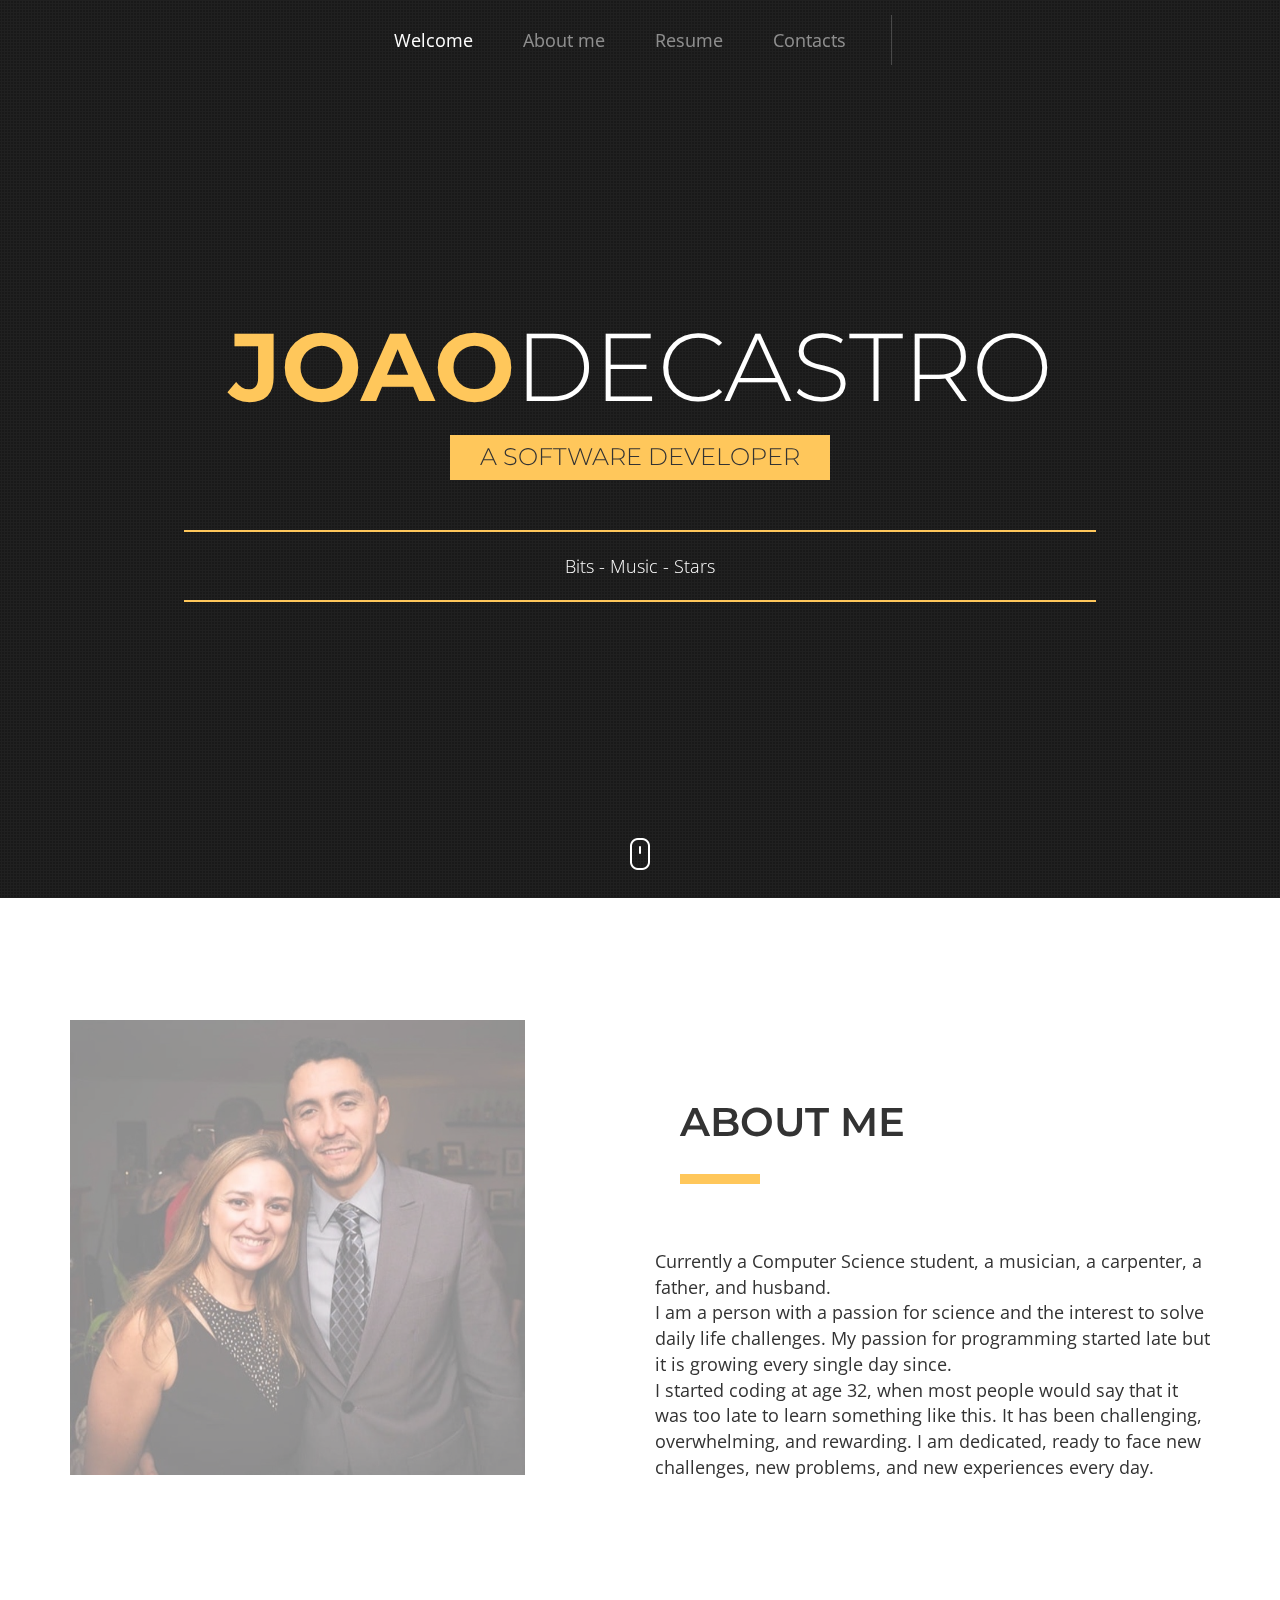
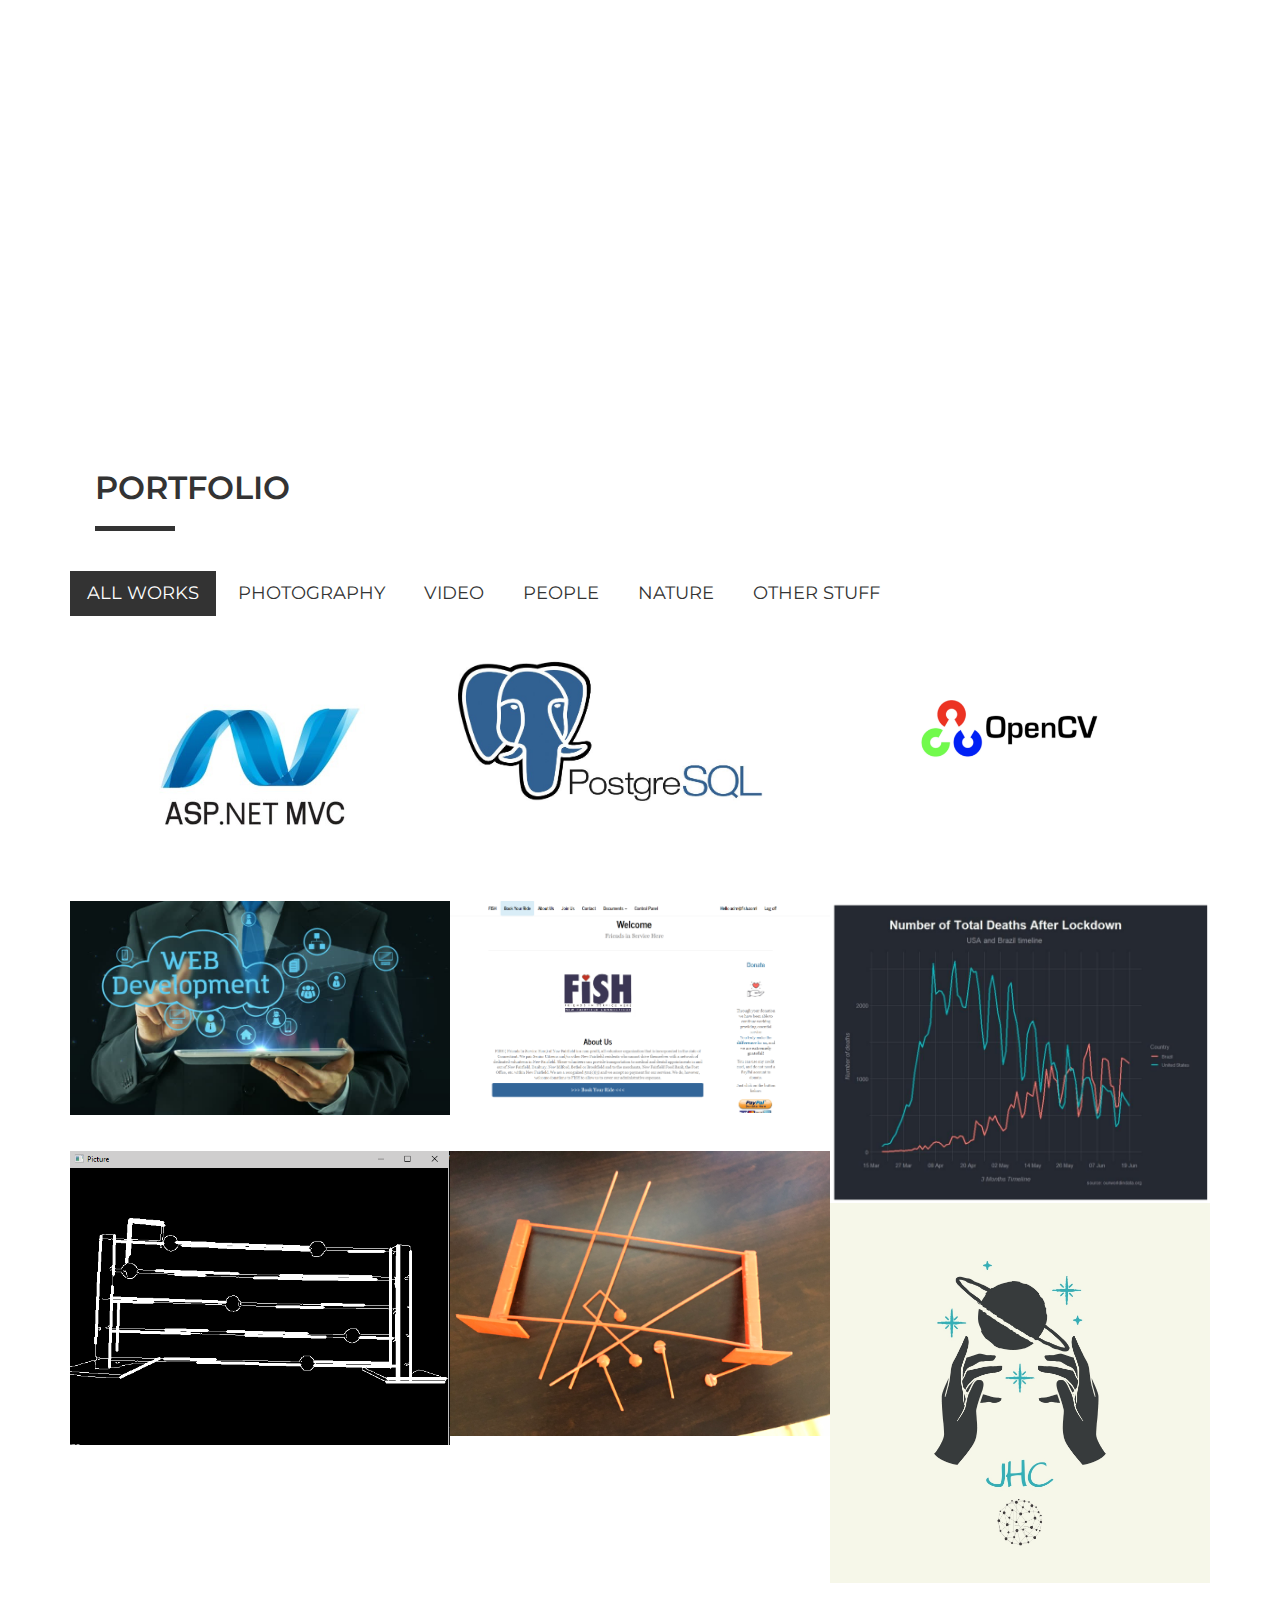
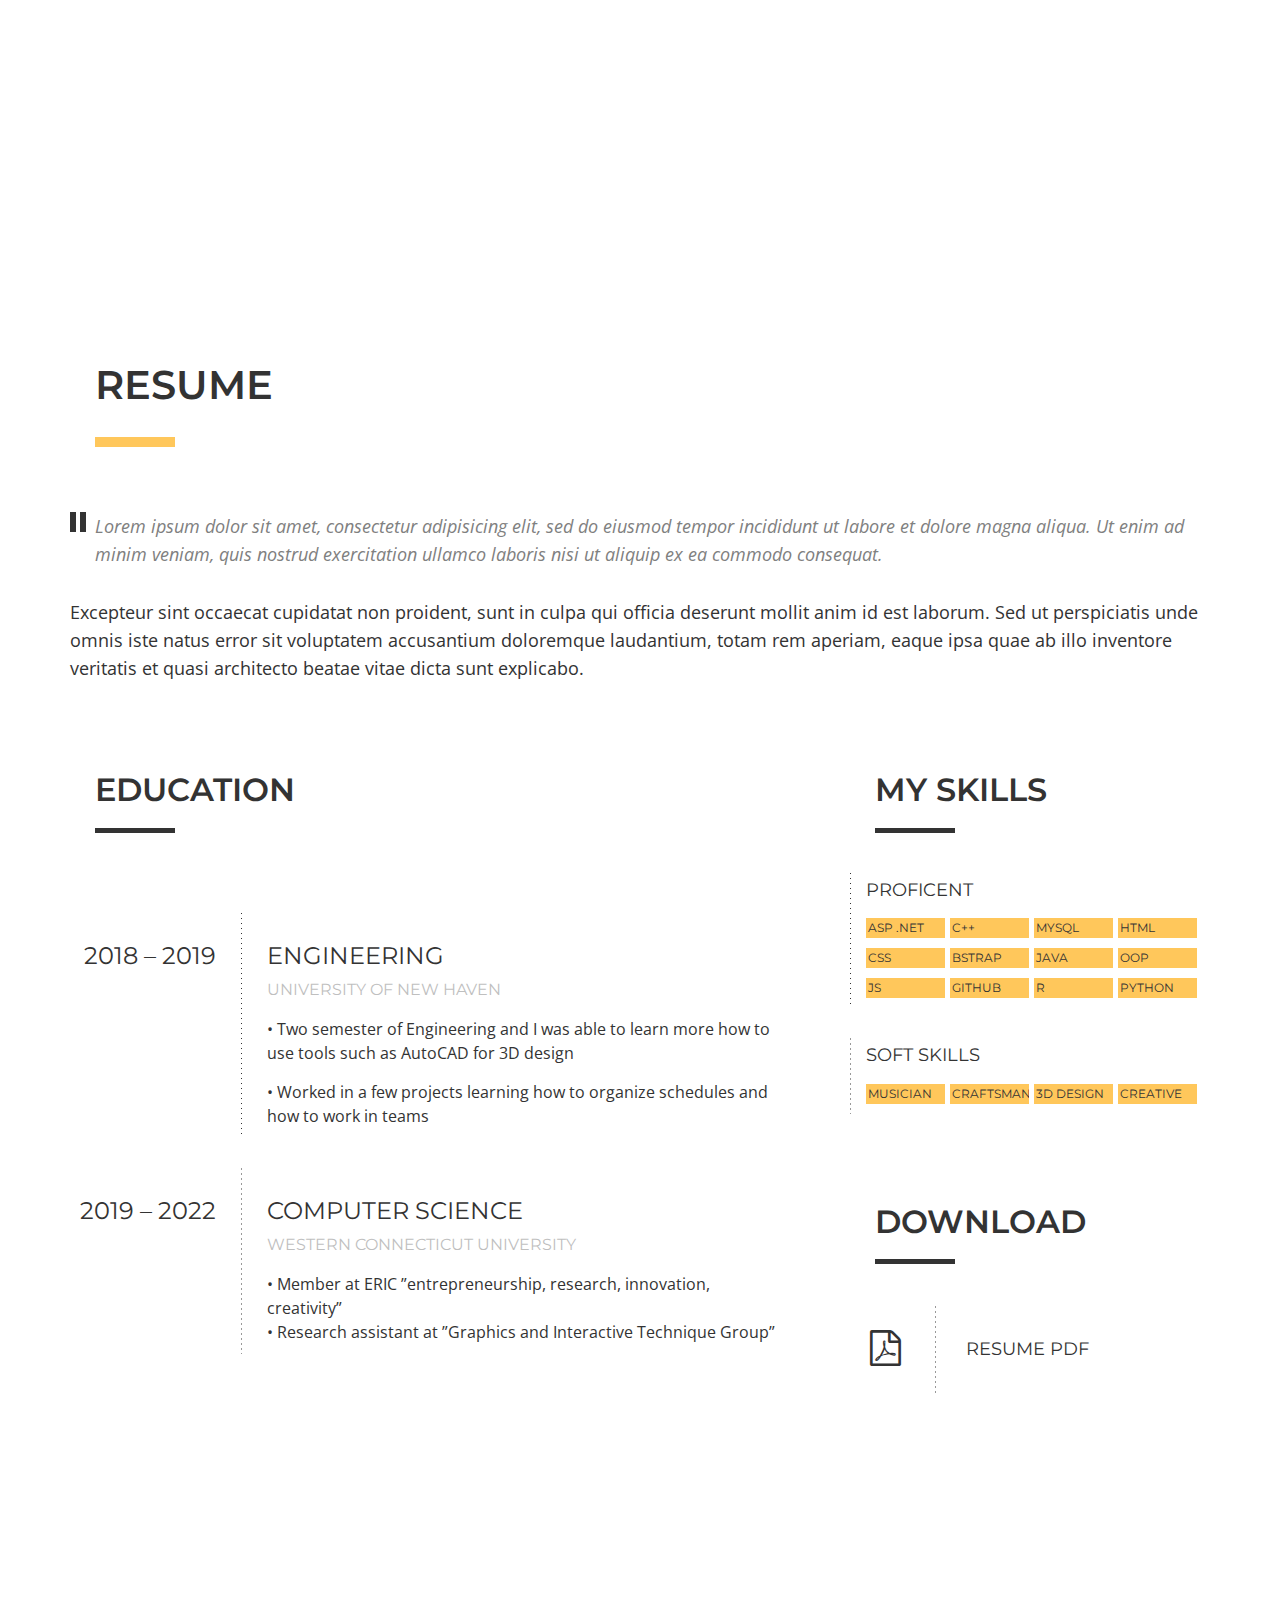
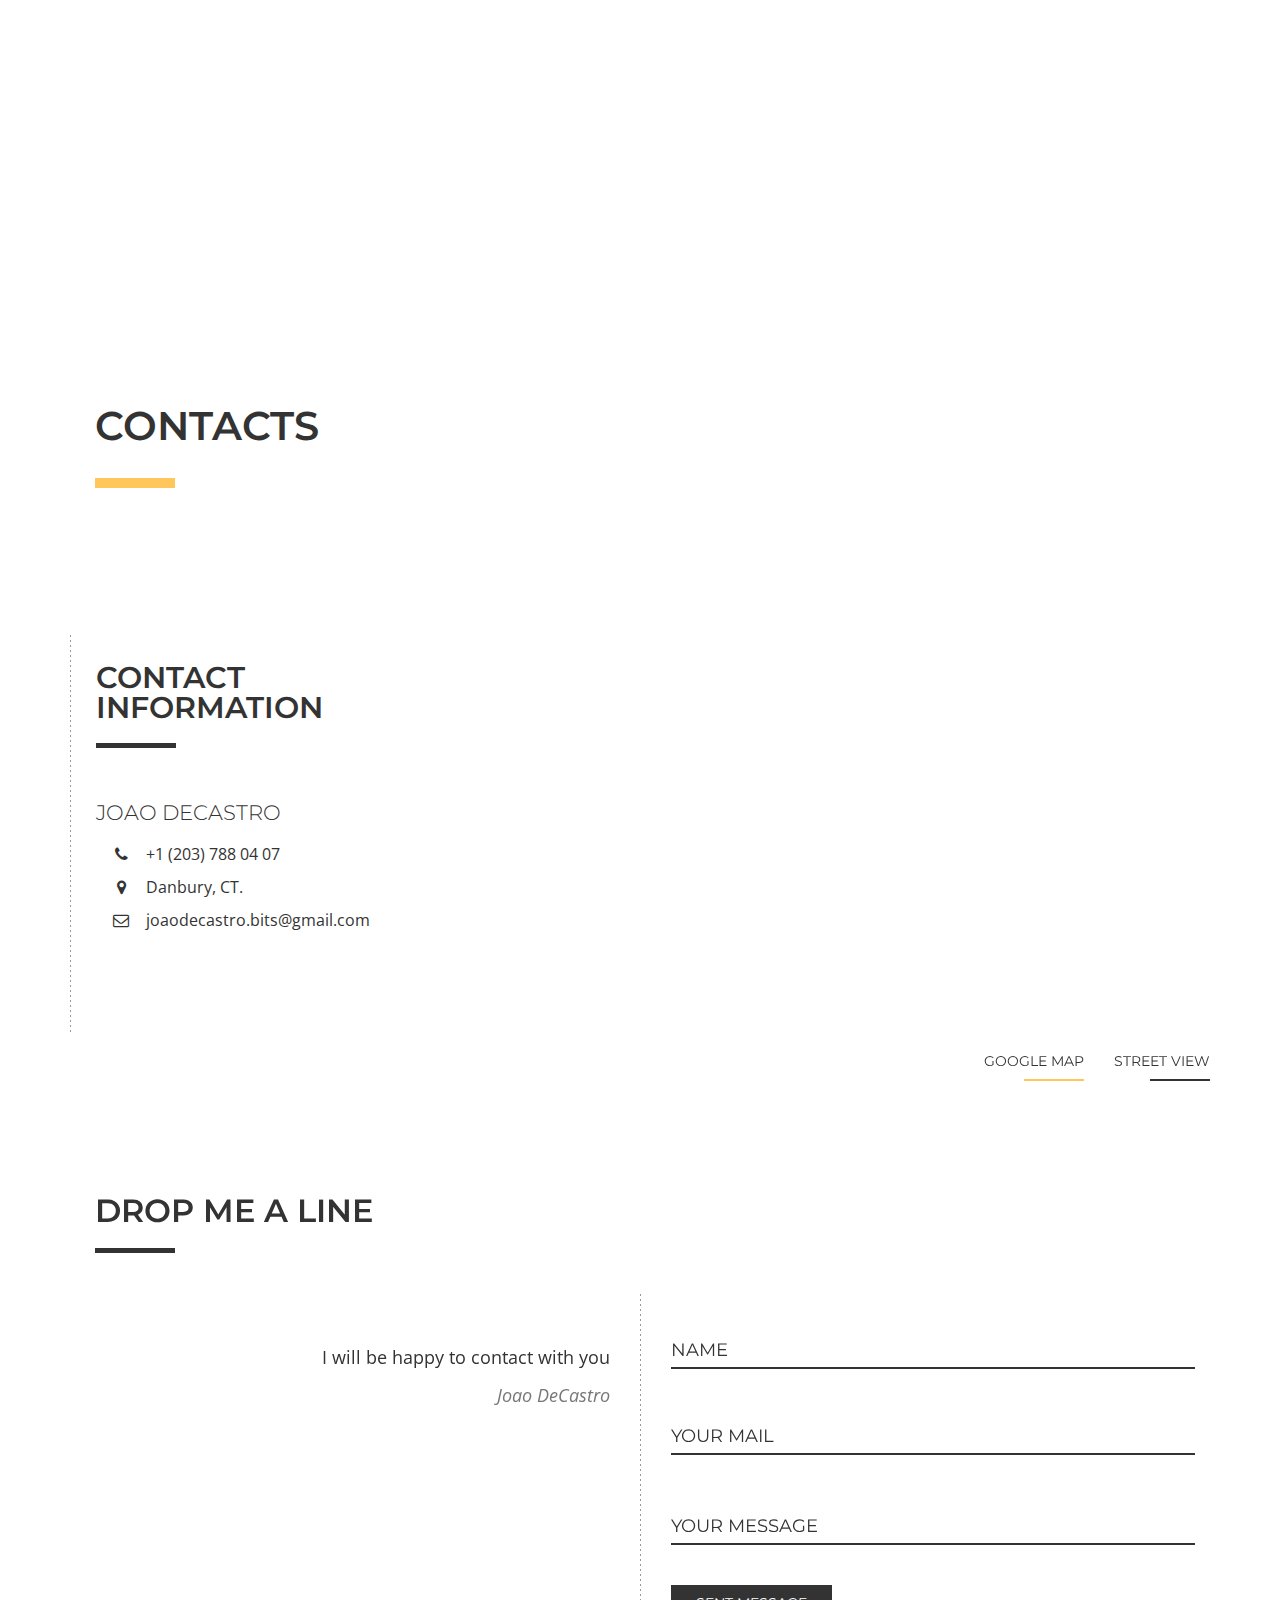
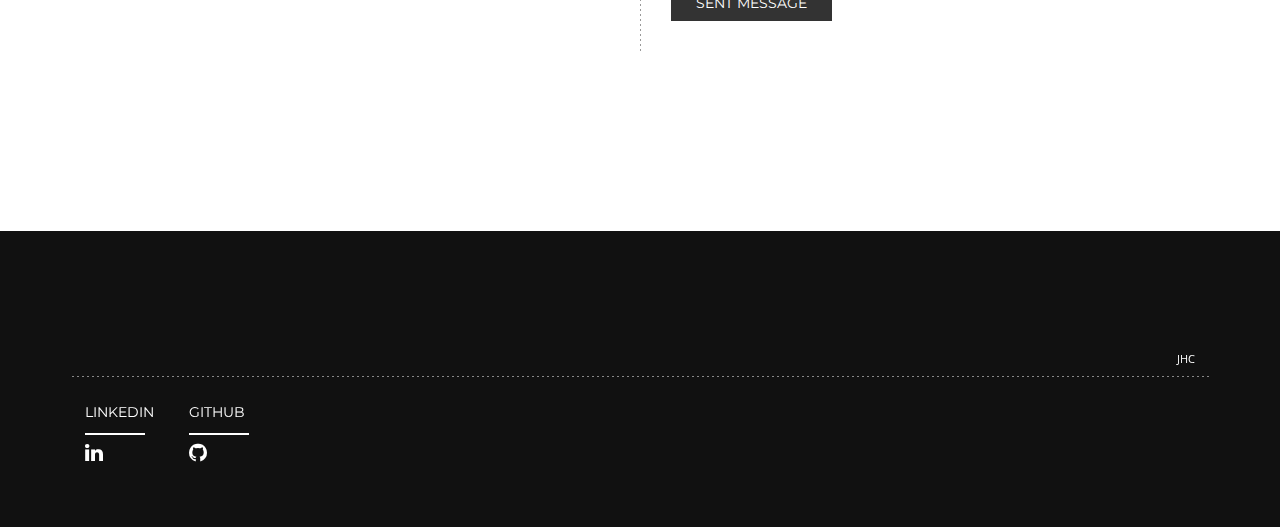
==== index.html @ 21d1b61c "newportfolio" ====
<!DOCTYPE html>
<html lang="en">
<head>
    <meta charset="UTF-8">
    <meta http-equiv="X-UA-Compatible" content="IE=edge" />
    <meta name="viewport" content="width=device-width, initial-scale=1.0">

    <title>Joao DeCastro Portfolio</title>

    <meta name="description" content="ESTRO – Responsive HTML Template">
    <meta name="author" content="ArtRow Team">

    <link rel="shortcut icon" href="static/images/fav.png" type="image/png">

    <!-- vendor styles -->
    <link href="static/vendor/bootstrap/dist/css/bootstrap.min.css" rel="stylesheet" media="screen"><!-- Bootstrap -->
    <link href="static/vendor/font-awesome/css/font-awesome.min.css" rel="stylesheet" media="screen"><!-- Font Awesome -->
    <link href="static/vendor/fancybox/source/jquery.fancybox.css" rel="stylesheet" media="screen"><!-- Fancybox styles -->
    <link href="static/vendor/owl.carousel/dist/assets/owl.carousel.css" rel="stylesheet" media="screen"><!-- Owl carousel -->
    <link href="static/vendor/ImageTiltEffect/css/tilteffect.css" rel="stylesheet" media="screen"><!-- Tilt Effect -->
    <link href="static/vendor/vegas/dist/vegas.min.css" rel="stylesheet" media="screen"><!-- Vegas Image Slider -->

    <!-- template styles -->
    <link href="static/styles/main.css" rel="stylesheet" media="screen"><!-- main template styles -->
    <link href="static/styles/responsive.css" rel="stylesheet" media="screen"><!-- responsive styles -->

    <!-- fonts -->
    <link href='http://fonts.googleapis.com/css?family=Open+Sans:300italic,400italic,600italic,700italic,400,300,600,700' rel='stylesheet' type='text/css'><!--Font OpenSans -->
    <link href='http://fonts.googleapis.com/css?family=Montserrat:400,700' rel='stylesheet' type='text/css'><!--Font Montserrat -->
</head>
<body class="static-image overlay" data-spy="scroll" data-target="#navbar-main" data-offset="50">

<!-- Navigation -->
    <nav class="navbar navbar-default navbar-fixed-top black-style">
        <div class="container-fluid">
            <!-- Toggle get grouped for better mobile display -->
            <div class="navbar-header">
                <button type="button" class="navbar-toggle collapsed" data-toggle="collapse" data-target="#navbar-main" aria-expanded="false">
                    <span class="sr-only">Toggle navigation</span>
                    <span class="icon-bar"></span>
                    <span class="icon-bar"></span>
                    <span class="icon-bar"></span>
                </button>
            </div><!-- Toggle get grouped for better mobile display -->
            <!-- Nav list -->
            <div class="collapse navbar-collapse" id="navbar-main">
                <ul class="nav navbar-nav">
                    <li><a href="#welcome" class="scroll-to">Welcome<span class="sr-only">(current)</span></a></li>
                    <li><a href="#about-me" class="scroll-to">About me</a></li>
                    <li><a href="#resume" class="scroll-to">Resume</a></li>
                    
                    <li><a href="#contacts" class="scroll-to">Contacts</a></li>
                </ul>
                <div class="divider"></div>
                <ul class="nav navbar-nav">
                    <li class="dropdown">
                        <!--<a href="#" class="dropdown-toggle" data-toggle="dropdown" role="button" aria-haspopup="true" aria-expanded="false">Blog <span class="caret"></span></a>
                        
                        
                         <ul class="dropdown-menu">
                            <li><a href="blog.html">Open blog</a></li>
                            <li role="separator" class="divider"></li>
                            <li><a href="documentation/documentation.html">Read documentation</a></li>
                        
                        
                        </ul> -->
                    </li>
                </ul>
            </div><!-- Nav list -->
        </div>
    </nav>
<!-- /Navigation -->

<!-- Welcome section -->
    <section class="welcome-section-wrapper js-fullscreen js-bg-slides" id="welcome">
        <div class="welcome-section-inner container text-center">
            <!-- <img src="images/me.jpg" alt="welcome-logo" class="welcome-logo" width="30%" style="opacity: 0.5;"> -->
            <div class="title-main"><span><strong class="text-color">Joao</strong></span>DeCastro</div>
            <div class="subtitle-main">A Software Developer</div>
            <p class="description-main white bordered">Bits - Music - Stars
        </div>
        <div class="scroll-down"></div>
    </section>
<!-- /Welcome section -->

<!-- About section -->
    <section class="section-wrapper bg-theme" id="about-me">
        <div class="about-section-inner container">
            <div class="row">
                <div class="col-xs-12 col-md-6">
                    <img src="images/me.jpg" style="opacity: 0.5;" class="img-responsive position-left" alt="">
                </div>

                <div class="col-xs-12 col-md-6 bg-logo top right">
                    <h2>About Me</h2>
                    <!-- <blockquote>
                        Lorem ipsum dolor sit amet, consectetur adipisicing elit, sed do eiusmod tempor incididunt ut labore et dolore magna aliqua. Ut enim ad minim veniam, quis nostrud exercitation ullamco laboris nisi ut aliquip ex ea commodo consequat.
                        <footer>Someone famous in <cite title="Source Title">Source Title</cite></footer>
                    </blockquote> -->
                    Currently a Computer Science student, a musician, a carpenter, a father, and husband. <br>
                 I am a person with a passion for science and the interest to solve daily life challenges. My passion for programming started late but it is growing every single day since. <br>
                  I started coding at age 32, when most people would say that it was too late to learn something like this. It has been challenging, overwhelming, 
                and rewarding. I am dedicated, ready to face new challenges, new problems, and new experiences every day.</p>
                </div>
            </div>
            <!-- <div class="row">
                <div class="col-xs-12">
                    <h3>Additional Information</h3>
                    <p>Excepteur sint occaecat cupidatat non proident, sunt in culpa qui officia deserunt mollit anim id est laborum. Sed ut perspiciati unde omnis iste natus error sit voluptatem accusantium doloremque laudantium, totam rem aperiam, eaque ipsa quae ab illo inventore veritatis et quasi architecto beatae vitae dicta sunt explicabo. Nemo enim ipsam voluptatem quia voluptas sit aspernatur aut odit aut fugit, sed quia consequuntur magni dolores eos qui ratione voluptatem sequi nesciunt. Neque porro quisquam est, qui dolorem ipsum quia dolor sit amet, consectetur, adipisci velit.</p>
                </div>
            </div> -->
        </div>
    </section>
<!-- /About section -->

    <div class="between-sections empty"></div>

    <section class="section-wrapper bg-theme" id="works">
        <div class="works-section-inner container">
        
     <!-- Portfolio -->
     <div class="row">
        <div class="col-xs-12">
            <h3>Portfolio</h3>

            <div class="portfolio-wrapper">
                <!-- portfolio filter -->
                <ul class="portfolio-filter js-portfolio-filter">
                    <li class="active"><a href="javascript:void(0);" data-filter="*">All works</a></li>
                    <li><a href="javascript:void(0);" data-filter=".filter-photography">Photography</a></li>
                    <li><a href="javascript:void(0);" data-filter=".filter-video">Video</a></li>
                    <li><a href="javascript:void(0);" data-filter=".filter-people">People</a></li>
                    <li><a href="javascript:void(0);" data-filter=".filter-nature">Nature</a></li>
                    <li><a href="javascript:void(0);" data-filter=".filter-other">Other stuff</a></li>
                </ul><!-- /portfolio filter -->

                <!-- portfolio content -->
                <div class="portfolio-content grid" data-url="portfolio.php?filter={filter}&offset={offset}&limit={limit}">
                    <!-- Content loads automatically from portfolio_content.html -->

                    
                    
                    <div class="grid-item filter-photography filter-nature">
                        <img src="images/asp.net.jpg" class="thumb" alt="">
                        <div class="overlay">
                            <div class="icons-line-wrapper">
                                <div class="icons-line">
                                    <a href="https://fishdemo20220216123149.azurewebsites.net/" class="l-tooltip l-external-link"><i class="fa fa-external-link-square"></i></a>
                                    
                                </div>
                            </div>
                            <div class="description">
                                <div class="title">ASP .NET Framework</div>
                                <p><em>A full we application</em> for FISH of New Fairfield volunteers ride reservation system</p>
                            </div>
                        </div>
                        <a href="portfolio/net.html" class="thumb-icon various fancybox.ajax"><i class="fa fa-info-circle"></i></a>
                    </div>



                    <div class="grid-item filter-photography filter-people">
                        <img src="images/postgresql.png" class="thumb" alt="">
                        <div class="overlay">
                            <div class="icons-line-wrapper">
                                <div class="icons-line">
                                    
                                    
                                </div>
                            </div>
                            <div class="description">
                                <div class="title">Relational Database Project</div>
                                <p><em>Simulating</em> a dumbster company</p>
                            </div>
                        </div>
                        <a href="portfolio/sql.html" class="thumb-icon various fancybox.ajax"><i class="fa fa-info-circle"></i></a>
                    </div>       



                    <div class="grid-item filter-video filter-nature filter-people">
                        <img src="images/opencv.png" class="thumb" alt="">
                        <div class="overlay">
                            <div class="icons-line-wrapper">
                                <div class="icons-line">
                                    <!-- <a href="http://www.youtube.com/watch?v=Z9CsuNMdvLg" class="thumb-icon fancybox-media"><i class="fa fa-youtube-play"></i></a> -->
                                    
                                
                                    
                                </div>
                            </div>
                            <div class="description">
                                <div class="title">Computer Vision in C++</div>
                                <p>Using object recognition algorithms and convolution neural network training</p>
                            </div>
                        </div>
                        
                        <a href="portfolio/opencv.html" class="thumb-icon various fancybox.ajax"><i class="fa fa-info-circle"></i></a>
                        
                    </div>


                    <div class="grid-item filter-video filter-nature">
                        <img src="images/web development.jpg" class="thumb" alt="">
                        <div class="overlay">
                            <div class="icons-line-wrapper">
                                <div class="icons-line">
                                    <a href="http://www.youtube.com/watch?v=ZwzY1o_hB5Y" class="l-tooltip l-external-link"><i
                                            class="fa fa-external-link-square"></i></a>
                                    <a href="http://www.youtube.com/embed/ZwzY1o_hB5Y?autoplay=1"
                                       class="l-tooltip l-play various fancybox.iframe"><i class="fa fa-play"></i></a>
                                    <a href="" class="l-tooltip l-share"><i class="fa fa-share-alt"></i></a>
                                </div>
                            </div>
                            <div class="description">
                                <div class="title">Web Development</div>
                                <p>This is <em>video preview as iframe</em> via fancybox.</p>
                            </div>
                        </div>
                        <a href="http://www.youtube.com/embed/ZwzY1o_hB5Y?autoplay=1" class="thumb-icon various fancybox.iframe"><i class="fa fa-youtube-play"></i></a>
                    </div>

                    <div class="grid-item filter-photography filter-other">
                        <img src="images/fish-landing.png" class="thumb" alt="">
                        <div class="overlay">
                            <div class="icons-line-wrapper">
                                <div class="icons-line">
                                    <a href="http://vimeo.com/139208268" class="l-tooltip l-external-link"><i
                                            class="fa fa-external-link-square"></i></a>
                                    <a href="http://vimeo.com/139208268" class="l-tooltip l-play fancybox-media"><i class="fa fa-play"></i></a>
                                    <a href="" class="l-tooltip l-share"><i class="fa fa-share-alt"></i></a>
                                </div>
                            </div>
                            <div class="description">
                                <div class="title">The Foundations</div>
                                <p>Vimeo <em>video example</em> preview.</p>
                            </div>
                        </div>
                        <a href="http://vimeo.com/139208268" class="thumb-icon fancybox-media"><i class="fa fa-vimeo"></i></a>
                    </div>


                    <div class="grid-item filter-photography filter-other">
                        <img src="images/graph.png" class="thumb" alt="">
                        <div class="overlay">
                            <div class="icons-line-wrapper">
                                <div class="icons-line">
                                    <a href="" class="l-tooltip l-external-link"><i class="fa fa-external-link-square"></i></a>
                                    <a href="" class="l-tooltip l-camera"><i class="fa fa-camera"></i></a>
                                    <a href="" class="l-tooltip l-share"><i class="fa fa-share-alt"></i></a>
                                </div>
                            </div>
                            <div class="description">
                                <div class="title">53</div>
                                <p>Excepteur sint <em>occaecat cupidatat</em> non proident, sunt in culpa qui officia deserunt mollit anim
                                    id est laborum.</p>
                            </div>
                        </div>
                        <a href="http://placehold.it/1400x1000" class="thumb-icon fancybox" rel="group"><i class="fa fa-search-plus"></i></a>
                    </div>

                    <div class="grid-item filter-photography filter-people">
                        <img src="images/detecting edges.png" class="thumb" alt="">
                        <div class="overlay">
                            <div class="icons-line-wrapper">
                                <div class="icons-line">
                                    <a href="" class="l-tooltip l-external-link"><i class="fa fa-external-link-square"></i></a>
                                    <a href="" class="l-tooltip l-camera"><i class="fa fa-camera"></i></a>
                                    <a href="" class="l-tooltip l-share"><i class="fa fa-share-alt"></i></a>
                                </div>
                            </div>
                            <div class="description">
                                <div class="title">The long heading.<br>Second line</div>
                                <p>Excepteur sint <em>occaecat cupidatat</em> non proident, sunt in culpa qui officia deserunt mollit anim
                                    id est laborum.</p>
                            </div>
                        </div>
                        <a href="http://placehold.it/1400x1000" class="thumb-icon fancybox" rel="group"><i class="fa fa-search-plus"></i></a>
                    </div>

                    <div class="grid-item filter-photography filter-people">
                        <img src="images/mount.JPG" class="thumb" alt="">
                        <div class="overlay">
                            <div class="icons-line-wrapper">
                                <div class="icons-line">
                                    <a href="" class="l-tooltip l-external-link"><i class="fa fa-external-link-square"></i></a>
                                    <a href="" class="l-tooltip l-camera"><i class="fa fa-camera"></i></a>
                                    <a href="" class="l-tooltip l-share"><i class="fa fa-share-alt"></i></a>
                                </div>
                            </div>
                            <div class="description">
                                <div class="title">Taking the photos</div>
                                <p>Excepteur sint <em>occaecat cupidatat</em> non proident, sunt in culpa qui officia deserunt mollit anim
                                    id est laborum.</p>
                            </div>
                        </div>
                        <a href="http://placehold.it/1400x1000" class="thumb-icon fancybox" rel="group"><i class="fa fa-search-plus"></i></a>
                    </div>

                    <div class="grid-item filter-video filter-nature">
                        <img src="images/JHC logo.jpg" class="thumb" alt="">
                        <div class="overlay">
                            <div class="icons-line-wrapper">
                                <div class="icons-line">
                                    <a href="" class="l-tooltip l-external-link"><i class="fa fa-external-link-square"></i></a>
                                    <a href="" class="l-tooltip l-camera"><i class="fa fa-camera"></i></a>
                                    <a href="" class="l-tooltip l-share"><i class="fa fa-share-alt"></i></a>
                                </div>
                            </div>
                            <div class="description">
                                <div class="title">Coffee Time</div>
                                <p>Sunt in culpa qui officia deserunt mollit anim id est laborum.</p>
                            </div>
                        </div>
                        <a href="http://placehold.it/1400x1000" class="thumb-icon fancybox" rel="group"><i class="fa fa-search-plus fancybox"></i></a>
                    </div>



                </div><!-- portfolio content -->
                <a class="load-more text-white js-load-more">Load more works . . .</a>
            </div>
        </div>
    </div><!-- /Portfolio -->
    </section>

<!-- Resume section -->
    <section class="section-wrapper bg-theme" id="resume">
        <div class="resume-section-inner container">
            <div class="row">
                <div class="col-xs-12">
                    <h2>Resume</h2>
                    <blockquote>
                        <p>Lorem ipsum dolor sit amet, consectetur adipisicing elit, sed do eiusmod tempor incididunt ut labore et dolore magna aliqua. Ut enim ad minim veniam, quis nostrud exercitation ullamco laboris nisi ut aliquip ex ea commodo consequat.</p>
                    </blockquote>
                    <p>Excepteur sint occaecat cupidatat non proident, sunt in culpa qui officia deserunt mollit anim id est laborum. Sed ut perspiciatis unde omnis iste natus error sit voluptatem accusantium doloremque laudantium, totam rem aperiam, eaque ipsa quae ab illo inventore veritatis et quasi architecto beatae vitae dicta sunt explicabo.</p>
                </div>
            </div>

            <div class="row">
                <!-- Employment / Education section -->
                <div class="col-xs-12 col-md-8 resume-column">
                    <!-- Employment section -->
                    

                    <!-- Education section -->
                    <h3>Education</h3>
                    <img src="http://placehold.it/800x300" alt="" class="img-responsive">
                    <ul class="resume-employment">
                        <li class="row">
                            <div class="col-xs-12 col-sm-3 dates">
                                <h4>2018 – 2019</h4>
                            </div>
                            <div class="col-xs-12 col-sm-9 description">
                                <h4>Engineering</h4>
                                <div class="subtitle">University of New Haven</div>
                                <p>• Two semester of Engineering and I was able to learn more how to use tools such as AutoCAD for 3D design</p>
                                <p>• Worked in a few projects learning how to organize schedules and how to work in teams</p>
                            
                            </div>
                        </li>
                        <li class="row">
                            <div class="col-xs-12 col-sm-3 dates">
                                <h4>2019 – 2022</h4>
                            </div>
                            <div class="col-xs-12 col-sm-9 description">
                                <h4>Computer Science</h4>
                                <div class="subtitle">Western Connecticut University</div>
                                <p>•  Member at ERIC ”entrepreneurship, research, innovation, creativity” <br>
                                    • Research assistant at ”Graphics and Interactive Technique Group”
                                    </p>
                            </div>
                        </li>
                    </ul><!-- /Education section -->
                </div><!-- /Employment / Education section -->

                <!-- Skiils / Download section -->
                <div class="col-xs-12 col-md-4">
                    <!-- Skiils section -->
                    <h3>My Skills</h3>
                    <ul class="resume-skills">
                        <li>
                            <div class="skill-title">Proficent</div>
                            <ul class="skill-levels">
                                <li class="active">ASP .NET</li>
                                <li class="active">C++</li>
                                <li class="active">MySQL</li>
                                <li class="active">HTML</li>
                               
                                
                                
                            </ul>
                            <ul class="skill-levels">
                                <li class="active">CSS</li>
                                <li class="active">BSTRAP</li>
                                <li class="active">Java</li>
                                <li class="active">OOP</li>
                                
                            </ul>
                            <ul class="skill-levels">
                                <li class="active">JS</li>
                                <li class="active">GitHub</li>
                                <li class="active">R</li>
                                <li class="active">Python</li>
                            </ul>
                            
                        </li>
                       
                        <li>
                            <div class="skill-title">Soft Skills</div>
                            <ul class="skill-levels">
                                <li class="active">Musician</li>
                                <li class="active">Craftsman</li>
                                <li class="active">3D Design</li>
                                <li class="active">Creative</li>
                                
                            </ul>
                        </li>
                        
                    </ul><!-- /Skiils section -->

                    <!-- Download section -->
                    <h3>Download</h3>
                    <ul class="download-section">
                        
                        <li>
                            <a target="_blank" href="/projects/DeCastro.pdf" class="download-btn-wrapper">
                                <div class="icon text-center">
                                    <i class="fa fa-file-pdf-o fa-2x"></i>
                                </div>
                                <div class="description">
                                    <div class="download-btn">Resume PDF</div>
                                </div>
                            </a>
                        </li>
                        
                        
                    </ul><!-- /Download section -->
                </div><!-- Skiils / Download section -->
            </div>
        </div>
    </section>
<!-- /Resume section -->

    <div class="between-sections empty"></div>



 


<!-- Contacts section -->
    <section class="section-wrapper bg-theme" id="contacts">
        <div class="contacts-section-inner container">
            <div class="row">
                <div class="col-xs-12">
                    <h2>Contacts</h2>
                </div>
            </div>

            <!-- contact information -->
            <div class="double-part-wrapper">
                <!-- Left side (cover part) -->
                <div class="title-part">
                    <div class="title">contact information</div>
                    <div id="caption-featured" class="caption-outside-wrapper">
                        <div class="caption-title">Joao DeCastro</div>
                        <ul class="list-with-icons contacts">
                            <li><i class="fa fa-phone"></i>+1 (203) 788 04 07</li>
                            <li><i class="fa fa-map-marker"></i>Danbury, CT.</li>
                            <li><i class="fa fa-envelope-o"></i>joaodecastro.bits@gmail.com</li>
                           
                        </ul>
                    </div>
                </div><!-- /Left side (cover part) -->

                <!-- Right side (cover part) -->
                <div class="cover-part tabs">
                    <div id="google-map" class="google-map">
                        <div id="google-map-container" class="google-map-container" data-lat="41.415485" data-lng="-73.456026"></div>
                        <ul class="gmap-tabs google-map-tabs right">
                            <li class="active"><a href="javascript:void(0);" class="underline-small google-map-view">google map</a></li>
                            <li><a href="javascript:void(0);" class="underline-small street-view">Street view</a></li>
                        </ul>
                    </div>
                </div><!-- /Right side (cover part) -->
            </div><!-- /contact information -->

            <div class="row">
                <div class="col-xs-12">
                    <h3>Drop me a line</h3>
                </div>
            </div>

            <!-- feedback section -->
            <div class="row">
                <div class="col-xs-12 col-md-6 contacts-col-left">
                    <p class="text-right">I will be happy to contact with you</p>
                    <p class="text-right text-muted"><em>Joao DeCastro</em></p>
                </div>
                <div class="col-xs-12 col-md-6 contacts-col-right">
                    <form class="drop-line js-feedback-form" action="feedback.php">
                        <span class="input">
                            <input class="input-field js-check-name" type="text" id="input-name" name="name">
                            <label class="input-label" for="input-name">
                                <span class="input-label-content">Name</span>
                            </label>
                        </span>
                        <span class="input">
                            <input class="input-field js-check-email" type="email" id="input-mail" name="email">
                            <label class="input-label" for="input-mail">
                                <span class="input-label-content">Your mail</span>
                            </label>
                        </span>
                        <span class="input">
                            <textarea class="input-field elastic js-check-message" rows="1" id="input-message" name="message"></textarea>
                            <label class="input-label" for="input-message">
                                <span class="input-label-content">Your message</span>
                            </label>
                        </span>
                        <button class="btn btn-default" type="submit">Sent Message</button>
                    </form>
                </div>
            </div><!-- feedback section -->

        </div>
    </section>
<!-- /Contacts section -->

<!-- Footer section -->
    <section class="footer-section inverted bg-dark">
        <div class="container">
            <div class="row">
                <div class="col-xs-12">
                    <img src="" class="footer-logo" alt="">
                    <div class="footer-content">
                        <div class="row">
                            <div class="col-xs-12 col-sm-6 left">
                                
                            </div>
                            <div class="col-xs-12 col-sm-6 right">
                                JHC
                            </div>
                        </div>
                    </div>

                    <div class="row footer-row">
                        <!-- social icons -->
                        <div class="col-xs-12 col-sm-8 left socials">
                            <ul class="list-underline">
                                <li>
                                    <div class="title">linkedin</div>
                                    <a href=""><i class="fa fa-linkedin"></i></a>
                                </li>
                                <li>
                                    <div class="title">github</div>
                                    <a href=""><i class="fa fa-github"></i></a>
                                </li>
                                
                            </ul>
                        </div><!-- /social icons -->
                    </div>
                </div>
            </div>
        </div>
    </section>
<!-- /Footer section -->




  

<!-- Vendor scripts -->
<script src="static/vendor/jquery/dist/jquery.min.js"></script><!-- jQuery library -->
<script src="static/vendor/bootstrap/dist/js/bootstrap.min.js"></script><!-- bootstrap library -->
<script src="static/vendor/fancybox/source/jquery.fancybox.pack.js"></script><!-- Fancybox library -->
<script src="static/vendor/fancybox/source/helpers/jquery.fancybox-media.js"></script><!-- Fancybox helper -->
<script src="static/vendor/fancybox/lib/jquery.mousewheel-3.0.6.pack.js"></script><!-- Fancybox mousewheel -->
<script src="static/vendor/owl.carousel/dist/owl.carousel.min.js"></script><!-- carousel library -->
<script src="static/vendor/jquery.scrollTo/jquery.scrollTo.min.js"></script><!-- smooth scroll library -->
<script src="static/vendor/jquery-elastic/jquery.elastic.source.js"></script><!-- elastic library -->
<script src="https://maps.googleapis.com/maps/api/js"></script><!-- Google map API -->
<script src="static/vendor/gmaps/gmaps.min.js"></script><!-- gmap library -->
<script src="static/vendor/isotope/dist/isotope.pkgd.min.js"></script><!-- isotope library -->
<script src="static/vendor/ImageTiltEffect/js/tiltfx.js"></script><!-- tilt effect -->
<script src="static/vendor/imagesloaded/imagesloaded.pkgd.min.js"></script><!-- imagesloaded library -->
<script src="static/vendor/retina.js/dist/retina.min.js"></script><!-- retina library -->
<script src="static/vendor/jquery-validation/dist/jquery.validate.min.js"></script><!-- jquery validation -->
<script src="static/vendor/vegas/dist/vegas.min.js"></script><!-- Vegas library -->
<!-- Template/user scripts -->
<script src="static/scripts/scroll-to.min.js"></script>
<script src="static/scripts/fancybox.min.js"></script>
<script src="static/scripts/carousel.min.js"></script>
<script src="static/scripts/elastic-fields.min.js"></script>
<script src="static/scripts/menu.min.js"></script>
<script src="static/scripts/drawer-tilt.min.js"></script>
<script src="static/scripts/portfolio.min.js"></script>
<script src="static/scripts/fullscreen.min.js"></script>
<script src="static/scripts/maps.min.js"></script>
<script src="static/scripts/vegas.min.js"></script>
<script src="static/scripts/feedback.min.js"></script>
<script src="static/scripts/form-effects.min.js"></script>
<script src="static/scripts/clients-carousel.min.js"></script>
</body>
</html>
---- static/vendor/ImageTiltEffect/css/tilteffect.css ----
.tilt {
	overflow: hidden;
	position: relative;
	width: 100%;
	height: 100%;
	margin: 0 auto;
}

.tilt__back,
.tilt__front {
	width: 100%;
	height: 100%;
	background-position: 50% 50%;
	background-repeat: no-repeat;
	background-size: cover;
	-webkit-backface-visibility: hidden;
	backface-visibility: hidden;
}

.tilt__back {
	position: relative;
}

.tilt__front {
	position: absolute;
	top: 0;
	left: 0;
}
---- static/vendor/vegas/dist/vegas.min.css ----
.vegas-overlay,.vegas-slide,.vegas-slide-inner,.vegas-timer,.vegas-wrapper{position:absolute;top:0;left:0;bottom:0;right:0;overflow:hidden;border:none;padding:0;margin:0}.vegas-overlay{opacity:.5;background:url(overlays/02.png) center center}.vegas-timer{top:auto;bottom:0;height:2px}.vegas-timer-progress{width:0;height:100%;background:#fff;-webkit-transition:width ease-out;transition:width ease-out}.vegas-timer-running .vegas-timer-progress{width:100%}.vegas-slide,.vegas-slide-inner{margin:0;padding:0;background:center center no-repeat;-webkit-transform:translateZ(0);transform:translateZ(0)}body .vegas-container{overflow:hidden!important;position:relative}.vegas-video{min-width:100%;min-height:100%;width:auto;height:auto}body.vegas-container{overflow:auto;position:static;z-index:-2}body.vegas-container>.vegas-overlay,body.vegas-container>.vegas-slide,body.vegas-container>.vegas-timer{position:fixed;z-index:-1}:root body.vegas-container>.vegas-overlay,:root body.vegas-container>.vegas-slide,_::full-page-media,_:future{bottom:-76px}.vegas-transition-fade,.vegas-transition-fade2{opacity:0}.vegas-transition-fade-in,.vegas-transition-fade2-in{opacity:1}.vegas-transition-fade2-out{opacity:0}.vegas-transition-blur,.vegas-transition-blur2{opacity:0;-webkit-filter:blur(32px);filter:blur(32px)}.vegas-transition-blur-in,.vegas-transition-blur2-in{opacity:1;-webkit-filter:blur(0);filter:blur(0)}.vegas-transition-blur2-out{opacity:0}.vegas-transition-flash,.vegas-transition-flash2{opacity:0;-webkit-filter:brightness(25);filter:brightness(25)}.vegas-transition-flash-in,.vegas-transition-flash2-in{opacity:1;-webkit-filter:brightness(1);filter:brightness(1)}.vegas-transition-flash2-out{opacity:0;-webkit-filter:brightness(25);filter:brightness(25)}.vegas-transition-negative,.vegas-transition-negative2{opacity:0;-webkit-filter:invert(100%);filter:invert(100%)}.vegas-transition-negative-in,.vegas-transition-negative2-in{opacity:1;-webkit-filter:invert(0);filter:invert(0)}.vegas-transition-negative2-out{opacity:0;-webkit-filter:invert(100%);filter:invert(100%)}.vegas-transition-burn,.vegas-transition-burn2{opacity:0;-webkit-filter:contrast(1000%) saturate(1000%);filter:contrast(1000%) saturate(1000%)}.vegas-transition-burn-in,.vegas-transition-burn2-in{opacity:1;-webkit-filter:contrast(100%) saturate(100%);filter:contrast(100%) saturate(100%)}.vegas-transition-burn2-out{opacity:0;-webkit-filter:contrast(1000%) saturate(1000%);filter:contrast(1000%) saturate(1000%)}.vegas-transition-slideLeft,.vegas-transition-slideLeft2{-webkit-transform:translateX(100%);transform:translateX(100%)}.vegas-transition-slideLeft-in,.vegas-transition-slideLeft2-in{-webkit-transform:translateX(0);transform:translateX(0)}.vegas-transition-slideLeft2-out,.vegas-transition-slideRight,.vegas-transition-slideRight2{-webkit-transform:translateX(-100%);transform:translateX(-100%)}.vegas-transition-slideRight-in,.vegas-transition-slideRight2-in{-webkit-transform:translateX(0);transform:translateX(0)}.vegas-transition-slideRight2-out{-webkit-transform:translateX(100%);transform:translateX(100%)}.vegas-transition-slideUp,.vegas-transition-slideUp2{-webkit-transform:translateY(100%);transform:translateY(100%)}.vegas-transition-slideUp-in,.vegas-transition-slideUp2-in{-webkit-transform:translateY(0);transform:translateY(0)}.vegas-transition-slideDown,.vegas-transition-slideDown2,.vegas-transition-slideUp2-out{-webkit-transform:translateY(-100%);transform:translateY(-100%)}.vegas-transition-slideDown-in,.vegas-transition-slideDown2-in{-webkit-transform:translateY(0);transform:translateY(0)}.vegas-transition-slideDown2-out{-webkit-transform:translateY(100%);transform:translateY(100%)}.vegas-transition-zoomIn,.vegas-transition-zoomIn2{-webkit-transform:scale(0);transform:scale(0);opacity:0}.vegas-transition-zoomIn-in,.vegas-transition-zoomIn2-in{-webkit-transform:scale(1);transform:scale(1);opacity:1}.vegas-transition-zoomIn2-out,.vegas-transition-zoomOut,.vegas-transition-zoomOut2{-webkit-transform:scale(2);transform:scale(2);opacity:0}.vegas-transition-zoomOut-in,.vegas-transition-zoomOut2-in{-webkit-transform:scale(1);transform:scale(1);opacity:1}.vegas-transition-zoomOut2-out{-webkit-transform:scale(0);transform:scale(0);opacity:0}.vegas-transition-swirlLeft,.vegas-transition-swirlLeft2{-webkit-transform:scale(2) rotate(35deg);transform:scale(2) rotate(35deg);opacity:0}.vegas-transition-swirlLeft-in,.vegas-transition-swirlLeft2-in{-webkit-transform:scale(1) rotate(0);transform:scale(1) rotate(0);opacity:1}.vegas-transition-swirlLeft2-out,.vegas-transition-swirlRight,.vegas-transition-swirlRight2{-webkit-transform:scale(2) rotate(-35deg);transform:scale(2) rotate(-35deg);opacity:0}.vegas-transition-swirlRight-in,.vegas-transition-swirlRight2-in{-webkit-transform:scale(1) rotate(0);transform:scale(1) rotate(0);opacity:1}.vegas-transition-swirlRight2-out{-webkit-transform:scale(2) rotate(35deg);transform:scale(2) rotate(35deg);opacity:0}.vegas-animation-kenburns{-webkit-animation:kenburns ease-out;animation:kenburns ease-out}@-webkit-keyframes kenburns{0%{-webkit-transform:scale(1.5);transform:scale(1.5)}100%{-webkit-transform:scale(1);transform:scale(1)}}@keyframes kenburns{0%{-webkit-transform:scale(1.5);transform:scale(1.5)}100%{-webkit-transform:scale(1);transform:scale(1)}}.vegas-animation-kenburnsUp{-webkit-animation:kenburnsUp ease-out;animation:kenburnsUp ease-out}@-webkit-keyframes kenburnsUp{0%{-webkit-transform:scale(1.5) translate(0,10%);transform:scale(1.5) translate(0,10%)}100%{-webkit-transform:scale(1) translate(0,0);transform:scale(1) translate(0,0)}}@keyframes kenburnsUp{0%{-webkit-transform:scale(1.5) translate(0,10%);transform:scale(1.5) translate(0,10%)}100%{-webkit-transform:scale(1) translate(0,0);transform:scale(1) translate(0,0)}}.vegas-animation-kenburnsDown{-webkit-animation:kenburnsDown ease-out;animation:kenburnsDown ease-out}@-webkit-keyframes kenburnsDown{0%{-webkit-transform:scale(1.5) translate(0,-10%);transform:scale(1.5) translate(0,-10%)}100%{-webkit-transform:scale(1) translate(0,0);transform:scale(1) translate(0,0)}}@keyframes kenburnsDown{0%{-webkit-transform:scale(1.5) translate(0,-10%);transform:scale(1.5) translate(0,-10%)}100%{-webkit-transform:scale(1) translate(0,0);transform:scale(1) translate(0,0)}}.vegas-animation-kenburnsLeft{-webkit-animation:kenburnsLeft ease-out;animation:kenburnsLeft ease-out}@-webkit-keyframes kenburnsLeft{0%{-webkit-transform:scale(1.5) translate(10%,0);transform:scale(1.5) translate(10%,0)}100%{-webkit-transform:scale(1) translate(0,0);transform:scale(1) translate(0,0)}}@keyframes kenburnsLeft{0%{-webkit-transform:scale(1.5) translate(10%,0);transform:scale(1.5) translate(10%,0)}100%{-webkit-transform:scale(1) translate(0,0);transform:scale(1) translate(0,0)}}.vegas-animation-kenburnsRight{-webkit-animation:kenburnsRight ease-out;animation:kenburnsRight ease-out}@-webkit-keyframes kenburnsRight{0%{-webkit-transform:scale(1.5) translate(-10%,0);transform:scale(1.5) translate(-10%,0)}100%{-webkit-transform:scale(1) translate(0,0);transform:scale(1) translate(0,0)}}@keyframes kenburnsRight{0%{-webkit-transform:scale(1.5) translate(-10%,0);transform:scale(1.5) translate(-10%,0)}100%{-webkit-transform:scale(1) translate(0,0);transform:scale(1) translate(0,0)}}.vegas-animation-kenburnsUpLeft{-webkit-animation:kenburnsUpLeft ease-out;animation:kenburnsUpLeft ease-out}@-webkit-keyframes kenburnsUpLeft{0%{-webkit-transform:scale(1.5) translate(10%,10%);transform:scale(1.5) translate(10%,10%)}100%{-webkit-transform:scale(1) translate(0,0);transform:scale(1) translate(0,0)}}@keyframes kenburnsUpLeft{0%{-webkit-transform:scale(1.5) translate(10%,10%);transform:scale(1.5) translate(10%,10%)}100%{-webkit-transform:scale(1) translate(0,0);transform:scale(1) translate(0,0)}}.vegas-animation-kenburnsUpRight{-webkit-animation:kenburnsUpRight ease-out;animation:kenburnsUpRight ease-out}@-webkit-keyframes kenburnsUpRight{0%{-webkit-transform:scale(1.5) translate(-10%,10%);transform:scale(1.5) translate(-10%,10%)}100%{-webkit-transform:scale(1) translate(0,0);transform:scale(1) translate(0,0)}}@keyframes kenburnsUpRight{0%{-webkit-transform:scale(1.5) translate(-10%,10%);transform:scale(1.5) translate(-10%,10%)}100%{-webkit-transform:scale(1) translate(0,0);transform:scale(1) translate(0,0)}}.vegas-animation-kenburnsDownLeft{-webkit-animation:kenburnsDownLeft ease-out;animation:kenburnsDownLeft ease-out}@-webkit-keyframes kenburnsDownLeft{0%{-webkit-transform:scale(1.5) translate(10%,-10%);transform:scale(1.5) translate(10%,-10%)}100%{-webkit-transform:scale(1) translate(0,0);transform:scale(1) translate(0,0)}}@keyframes kenburnsDownLeft{0%{-webkit-transform:scale(1.5) translate(10%,-10%);transform:scale(1.5) translate(10%,-10%)}100%{-webkit-transform:scale(1) translate(0,0);transform:scale(1) translate(0,0)}}.vegas-animation-kenburnsDownRight{-webkit-animation:kenburnsDownRight ease-out;animation:kenburnsDownRight ease-out}@-webkit-keyframes kenburnsDownRight{0%{-webkit-transform:scale(1.5) translate(-10%,-10%);transform:scale(1.5) translate(-10%,-10%)}100%{-webkit-transform:scale(1) translate(0,0);transform:scale(1) translate(0,0)}}@keyframes kenburnsDownRight{0%{-webkit-transform:scale(1.5) translate(-10%,-10%);transform:scale(1.5) translate(-10%,-10%)}100%{-webkit-transform:scale(1) translate(0,0);transform:scale(1) translate(0,0)}}
---- static/styles/main.css ----
/* CONTENT
------------------------------------------

  01. Main settings
  02. Typography
	03. Template elements
	04. Navigation
	05. Drawer (left panel)
	06. Welcome section
	07. Resume Section
	08. Portfolio/Works section, clients
	09. Contacts section, Google map
	10. Footer section, socials icons
	11. Additional elements: buttons, inputs, decorate elements, helpers
	12. Animations

------------------------------------------ */
/* Import styles */
.separator-v-black {
  border: 0 solid transparent;
  border-left-width: 1px;
  -moz-border-image: url('../images/elements/separator_v_black.png') 0 1 repeat;
  -webkit-border-image: url('../images/elements/separator_v_black.png') 0 1 repeat;
  -o-border-image: url('../images/elements/separator_v_black.png') 0 1 repeat;
  border-image: url('../images/elements/separator_v_black.png') 0 1 repeat;
}
.separator-h-black {
  border: 0 solid transparent;
  border-bottom-width: 1px;
  -moz-border-image: url('../images/elements/separator_h_black.png') 1 0 repeat;
  -webkit-border-image: url('../images/elements/separator_h_black.png') 1 0 repeat;
  -o-border-image: url('../images/elements/separator_h_black.png') 1 0 repeat;
  border-image: url('../images/elements/separator_h_black.png') 1 0 repeat;
}
.separator-v-white {
  border: 0 solid transparent;
  border-left-width: 1px;
  -moz-border-image: url('../images/elements/separator_v_white.png') 0 1 repeat;
  -webkit-border-image: url('../images/elements/separator_v_white.png') 0 1 repeat;
  -o-border-image: url('../images/elements/separator_v_white.png') 0 1 repeat;
  border-image: url('../images/elements/separator_v_white.png') 0 1 repeat;
}
.separator-h-white {
  border: 0 solid transparent;
  border-bottom-width: 1px;
  -moz-border-image: url('../images/elements/separator_h_white.png') 1 0 repeat;
  -webkit-border-image: url('../images/elements/separator_h_white.png') 1 0 repeat;
  -o-border-image: url('../images/elements/separator_h_white.png') 1 0 repeat;
  border-image: url('../images/elements/separator_h_white.png') 1 0 repeat;
}
.clearfix:before,
.clearfix:after {
  display: table;
  content: " ";
}
.clearfix:after {
  clear: both;
}
/* 01. Main settings
------------------------------------------ */
body {
  font-family: 'Open Sans', Helvetica, Arial, sans-serif;
  font-size: 18px;
  background: #808080;
}
body.static-image {
  background: url('../images/backgrounds/static_image.jpg') no-repeat center center fixed;
  -webkit-background-size: cover;
  -moz-background-size: cover;
  -o-background-size: cover;
  background-size: cover;
}
body.overlay:after {
  position: fixed;
  content: "";
  top: 0;
  left: 0;
  right: 0;
  bottom: 0;
  background: rgba(0, 0, 0, 0.75);
  z-index: -1;
}
.bg-theme {
  background-color: #ffffff;
  color: #333333;
}
.section-wrapper {
  position: relative;
  padding: 120px 0 180px;
  z-index: 0;
}
.between-sections {
  padding: 40px 0 60px;
}
.between-sections.empty {
  padding-bottom: 160px;
}
/* 02. Typography
------------------------------------------ */
h1,
h2,
h3,
h4,
h5,
h6 {
  font-family: 'Montserrat', 'Open Sans';
  text-transform: uppercase;
  font-weight: 600;
}
h1.text-white:after,
h2.text-white:after,
h3.text-white:after,
h4.text-white:after,
h5.text-white:after,
h6.text-white:after {
  background-color: white;
}
h1.centered,
h2.centered,
h3.centered,
h4.centered,
h5.centered,
h6.centered {
  text-align: center;
  padding-left: 0;
}
h1.centered:after,
h2.centered:after,
h3.centered:after,
h4.centered:after,
h5.centered:after,
h6.centered:after {
  margin-left: auto;
  margin-right: auto;
}
h1 {
  padding-top: 30px;
  padding-bottom: 20px;
  font-size: 48px;
  word-wrap: break-word;
}
h1:after {
  display: block;
  content: '';
  margin-top: 30px;
  width: 80px;
  height: 10px;
  background-color: #ffc75b;
}
h2 {
  padding-top: 60px;
  padding-left: 25px;
  padding-bottom: 55px;
  font-size: 40px;
  word-wrap: break-word;
}
h2:after {
  display: block;
  content: '';
  margin-top: 30px;
  width: 80px;
  height: 10px;
  background-color: #ffc75b;
}
h3 {
  padding-top: 60px;
  padding-left: 25px;
  padding-bottom: 30px;
  font-size: 32px;
  word-wrap: break-word;
}
h3:after {
  display: block;
  content: '';
  margin-top: 20px;
  width: 80px;
  height: 5px;
  background-color: #333333;
}
h4 {
  padding-top: 20px;
  font-size: 24px;
  font-weight: 400;
  text-transform: uppercase;
}
h5 {
  font-size: 20px;
  font-weight: 400;
}
h6 {
  font-size: 18px;
}
p {
  font-size: 18px;
  line-height: 28px;
}
p a {
  color: #ffffff;
  background-color: #333333;
}
p a:hover,
p a:focus {
  color: #ffffff;
  background-color: #ffc75b;
  text-decoration: none;
}
a {
  color: inherit;
}
a:hover,
a:focus {
  color: inherit;
  text-decoration: none;
}
/* List */
ul {
  padding-left: 0;
  list-style: none;
  margin: 0;
}
ul.list-with-icons {
  margin: 15px 0 15px;
  font-size: inherit;
}
ul.list-with-icons li {
  margin: 10px 0;
}
ul.list-with-icons li i {
  display: inline-block;
  width: 30px;
  font-size: 16px;
  margin: 0 10px;
  text-align: center;
}
ul.list-with-icons.contacts {
  font-size: 16px;
}
/* Blockquote */
blockquote {
  padding: 0;
  margin: 0 0 30px 25px;
  color: #808080;
  font-style: italic;
  font-size: 87.5%;
  line-height: 24px;
  border: 0;
}
blockquote:before {
  display: block;
  content: '';
  width: 16px;
  height: 20px;
  margin-left: -25px;
  border: 0;
  border-left: 6px solid #333333;
  border-right: 6px solid #333333;
  background-color: transparent;
  float: left;
}
blockquote footer,
blockquote small,
blockquote .small {
  font-size: 80%;
  color: #bfbfbf;
}
blockquote footer cite,
blockquote small cite,
blockquote .small cite {
  color: #808080;
  font-style: normal;
}
blockquote footer {
  padding-top: 10px;
}
blockquote footer:before,
blockquote small:before,
blockquote .small:before {
  content: '\2014 \00A0';
}
.blockquote-reverse,
blockquote.pull-right {
  padding-right: 15px;
  padding-left: 0;
  text-align: right;
  border: 0;
}
/* Text helpers */
.text-color {
  color: #ffc75b;
}
.text-white {
  color: white;
}
/* 03. Template elements
------------------------------------------ */
.separator {
  width: 100%;
  height: 1px;
  background-color: #333;
}
.separator.white {
  background-color: #fff;
}
.separator.transparent {
  opacity: .5;
}
.scroll-down {
  position: absolute;
  bottom: 30px;
  left: 50%;
  margin-left: -10px;
  width: 20px;
  height: 32px;
  background: url('../images/elements/scroll.png') no-repeat;
}
/* Background logo */
.bg-logo {
  position: relative;
}
.bg-logo:before {
  position: absolute;
  width: 100%;
  height: 100%;
  top: 0;
  right: 0;
  left: 0;
  bottom: 0;
  content: '';
  background: url('') no-repeat top left;
  background-size: auto auto;
  opacity: .1;
  z-index: -1;
}
.bg-logo.top.right:before {
  background-position: top left;
}
.bg-logo.top.right:before {
  background-position: top right;
}
.bg-logo.bottom.left:before {
  background-position: bottom left;
}
.bg-logo.bottom.right:before {
  background-position: bottom right;
}
/* Images */
.small-logo img {
  display: inline-block;
  width: auto;
  max-height: 60px;
  padding: 0 10px;
}
img.position-left {
  padding-right: 100px;
}
img.position-right {
  padding-left: 100px;
}
img.img-fullwidth {
  display: block;
  width: 100%;
  height: auto;
}
img.img-halfwidth {
  display: block;
  width: 50%;
  height: auto;
}
img.img-halfwidth.left {
  margin: 0;
  margin-right: 15px;
  float: left;
}
img.img-halfwidth.right {
  margin: 0;
  margin-left: 15px;
  float: right;
}
.img-description {
  font-size: 14px;
  color: #808080;
  padding: 0 0 20px;
}
.img-description img {
  display: block;
  width: 100%;
  height: auto;
  margin: 0;
  margin-bottom: 15px;
}
.img-description.fullwidth {
  width: 100%;
}
.img-description.halfwidth {
  width: 50%;
}
.img-description.halfwidth.left {
  margin-right: 25px;
  float: left;
}
.img-description.halfwidth.right {
  margin-left: 25px;
  text-align: right;
  float: right;
}
/* 04. Navigation, Drawer (left panel)
------------------------------------------ */
/* Main settings */
.nav {
  margin: 0;
}
.nav > li > a {
  line-height: 80px;
  padding: 10px 15px;
}
.nav > li > a:hover,
.nav > li > a:focus {
  text-decoration: none;
  background-color: transparent;
}
.nav > li.disbaled > a {
  color: #333333;
  opacity: .5;
}
.nav > li.disbaled > a:hover,
.nav > li.disbaled > a:focus {
  color: #333333;
  opacity: .5;
}
.nav .open > a,
.nav .open > a:hover,
.nav .open > a:focus {
  background-color: transparent;
  border-color: transparent;
}
.nav .nav-divider {
  height: 1px;
  margin: 9px 0;
  background-color: rgba(0, 0, 0, 0.1);
}
/* Navigation theme settings */
.navbar-default {
  margin: 0;
  min-height: 80px;
  color: #fff;
  font-family: 'Open Sans';
  font-size: 18px;
  font-weight: 400;
  text-align: center;
  border: 0;
  background-color: transparent;
  -webkit-transition: all 0.3s linear;
  -moz-transition: all 0.3s linear;
  -o-transition: all 0.3s linear;
  transition: all 0.3s linear;
}
.navbar-default a {
  -webkit-transition: opacity ease-out 0.3s, color 0.3s linear;
  -moz-transition: opacity ease-out 0.3s, color 0.3s linear;
  -o-transition: opacity ease-out 0.3s, color 0.3s linear;
  transition: opacity ease-out 0.3s, color 0.3s linear;
}
.navbar-default .navbar-header {
  background-color: #ffc75b;
  display: none;
  height: 80px;
}
.navbar-default .navbar-brand {
  display: inline-block;
  height: 80px;
  width: 80px;
  color: #fff;
  line-height: 80px;
  padding: 0;
  opacity: .75;
  text-align: center;
  float: none;
}
.navbar-default .navbar-brand:hover,
.navbar-default .navbar-brand:focus {
  color: #fff;
  opacity: 1;
  background-color: transparent;
}
.navbar-default .navbar-brand img {
  display: inline-block;
  width: auto;
  max-height: 60px;
  padding: 0;
}
.navbar-default .navbar-text {
  color: #fff;
}
.navbar-default .navbar-nav {
  display: inline-block;
  width: auto;
  float: none;
  vertical-align: top;
  background-color: transparent;
}
.navbar-default .navbar-nav .open .dropdown-menu {
  background-color: rgba(0, 0, 0, 0.75);
}
.navbar-default .navbar-nav .open .dropdown-menu > li > a,
.navbar-default .navbar-nav .open .dropdown-menu .dropdown-header {
  padding: 15px 25px;
  color: #fff;
  opacity: .5;
}
.navbar-default .navbar-nav .open .dropdown-menu > li > a:hover,
.navbar-default .navbar-nav .open .dropdown-menu .dropdown-header:hover,
.navbar-default .navbar-nav .open .dropdown-menu > li > a:focus,
.navbar-default .navbar-nav .open .dropdown-menu .dropdown-header:focus {
  color: #fff;
  opacity: .75;
}
.navbar-default .navbar-nav > li > a {
  color: #fff;
  padding: 0 25px;
  opacity: .5;
}
.navbar-default .navbar-nav > li > a:hover,
.navbar-default .navbar-nav > li > a:focus {
  color: #fff;
  opacity: 1;
  background-color: transparent;
}
.navbar-default .navbar-nav > .open > a,
.navbar-default .navbar-nav > .open > a:hover,
.navbar-default .navbar-nav > .open > a:focus {
  color: #fff;
  background-color: rgba(0, 0, 0, 0.75);
  opacity: 1;
}
.navbar-default .navbar-nav > .active > a,
.navbar-default .navbar-nav > .active > a:hover,
.navbar-default .navbar-nav > .active > a:focus {
  color: #fff;
  background-color: transparent;
  opacity: 1;
}
.navbar-default .navbar-nav > .disabled > a,
.navbar-default .navbar-nav > .disabled > a:hover,
.navbar-default .navbar-nav > .disabled > a:focus {
  color: #fff;
  opacity: .25;
  background-color: transparent;
}
.navbar-default .navbar-toggle {
  position: relative;
  padding: 9px 10px;
  margin-top: 15px;
  margin-right: 25px;
  margin-bottom: 8px;
  background-color: transparent;
  background-image: none;
  border: none;
  border-radius: 0;
  float: right;
  display: none;
}
.navbar-default .navbar-toggle .icon-bar {
  display: block;
  width: 40px;
  height: 4px;
  border-radius: 2px;
  background-color: #fff;
  opacity: .75;
}
.navbar-default .navbar-toggle .icon-bar + .icon-bar {
  margin-top: 8px;
}
.navbar-default .navbar-toggle:hover,
.navbar-default .navbar-toggle:focus {
  background-color: transparent;
}
.navbar-default .navbar-toggle:hover .icon-bar,
.navbar-default .navbar-toggle:focus .icon-bar {
  opacity: 1;
}
.navbar-default .navbar-collapse,
.navbar-default .navbar-form {
  border-color: transparent;
}
.navbar-default .navbar-collapse {
  height: 80px !important;
  padding-left: 0;
  padding-right: 0;
  border-top: 0 solid transparent;
  border-bottom: 0 solid #ffc75b;
  background-color: transparent;
}
.navbar-default .dropdown-menu {
  min-width: 160px;
  padding: 5px 0;
  margin: 2px 0 0;
  font-size: 16px;
  line-height: 30px;
  background-color: #ffc75b;
  border: none;
  border-radius: 0;
  text-align: left;
  -webkit-box-shadow: none;
  box-shadow: none;
}
.navbar-default .dropdown-menu > li > a {
  padding: 30px 20px;
  color: #fff;
  opacity: .75;
}
.navbar-default .dropdown-menu > li > a:hover,
.navbar-default .dropdown-menu > li > a:focus {
  color: #fff;
  text-decoration: none;
  background-color: transparent;
  opacity: 1;
}
.navbar-default .dropdown-menu > li > a > .active > a,
.navbar-default .dropdown-menu > li > a > .active > a:hover,
.navbar-default .dropdown-menu > li > a > .active > a:focus {
  color: #fff;
  background-color: transparent;
}
.navbar-default .dropdown-menu > li > a > .disabled > a,
.navbar-default .dropdown-menu > li > a > .disabled > a:hover,
.navbar-default .dropdown-menu > li > a > .disabled > a:focus {
  color: #fff;
  opacity: .25;
}
.navbar-default .dropdown-menu > li > a > .disabled > a:hover,
.navbar-default .dropdown-menu > li > a > .disabled > a:focus {
  filter: none;
}
.navbar-default .dropdown-menu .divider {
  height: 1px;
  margin: 9px 0;
  width: 100%;
  overflow: hidden;
  background-color: #fff;
  opacity: .1;
}
.navbar-default .divider {
  display: inline-block;
  width: 1px;
  height: 50px;
  margin: 15px;
  overflow: hidden;
  background-color: #fff;
  opacity: .2;
}
/* Styles for fixed navigation */
.navbar-fixed-top.navbar-scrolled {
  background-color: #ffc75b;
}
.navbar-fixed-top.navbar-scrolled .navbar-nav .open .dropdown-menu {
  background-color: #111;
}
.navbar-fixed-top.navbar-scrolled .navbar-nav > li:after {
  position: absolute;
  bottom: 25px;
  left: 25px;
  width: 0px;
  height: 2px;
  background: #fff;
  content: '';
  -webkit-transition: width 0.3s linear;
  -moz-transition: width 0.3s linear;
  -o-transition: width 0.3s linear;
  transition: width 0.3s linear;
}
.navbar-fixed-top.navbar-scrolled .navbar-nav > li.active:after {
  width: 40px;
}
.navbar-fixed-top.navbar-scrolled .navbar-nav > li > a {
  color: #ffeac1;
  opacity: 1;
}
.navbar-fixed-top.navbar-scrolled .navbar-nav > li > a:hover,
.navbar-fixed-top.navbar-scrolled .navbar-nav > li > a:focus {
  color: #fff;
  background-color: transparent;
}
.navbar-fixed-top.navbar-scrolled .navbar-nav > .open > a,
.navbar-fixed-top.navbar-scrolled .navbar-nav > .open > a:hover,
.navbar-fixed-top.navbar-scrolled .navbar-nav > .open > a:focus {
  background-color: #ffc75b;
}
.navbar-fixed-top.navbar-scrolled .navbar-nav > .active > a,
.navbar-fixed-top.navbar-scrolled .navbar-nav > .active > a:hover,
.navbar-fixed-top.navbar-scrolled .navbar-nav > .active > a:focus {
  color: #fff;
  background-color: transparent;
  opacity: 1;
}
.black-style .navbar-header {
  background: #111;
}
.black-style.navbar-fixed-top.navbar-scrolled {
  background-color: #111;
}
.black-style.navbar-fixed-top.navbar-scrolled .navbar-nav .open .dropdown-menu {
  background-color: #111;
}
.black-style.navbar-fixed-top.navbar-scrolled .navbar-nav > li:after {
  background: #ffc75b;
}
.black-style.navbar-fixed-top.navbar-scrolled .navbar-nav > li > a {
  color: #808080;
}
.black-style.navbar-fixed-top.navbar-scrolled .navbar-nav > li > a:hover,
.black-style.navbar-fixed-top.navbar-scrolled .navbar-nav > li > a:focus {
  color: #fff;
}
.black-style.navbar-fixed-top.navbar-scrolled .navbar-nav > .open > a,
.black-style.navbar-fixed-top.navbar-scrolled .navbar-nav > .open > a:hover,
.black-style.navbar-fixed-top.navbar-scrolled .navbar-nav > .open > a:focus {
  background-color: #ffc75b;
}
.black-style.navbar-fixed-top.navbar-scrolled .navbar-nav > .active > a,
.black-style.navbar-fixed-top.navbar-scrolled .navbar-nav > .active > a:hover,
.black-style.navbar-fixed-top.navbar-scrolled .navbar-nav > .active > a:focus {
  color: #fff;
  background-color: transparent;
  opacity: 1;
}
/* 05. Drawer (left panel)
------------------------------------------ */
.drawer-toggle {
  position: fixed;
  left: 0;
  top: 0;
  width: 100px;
  height: 80px;
  background-color: transparent;
  cursor: pointer;
  z-index: 2000;
  -webkit-transition: background-color 0.3s linear;
  -moz-transition: background-color 0.3s linear;
  -o-transition: background-color 0.3s linear;
  transition: background-color 0.3s linear;
}
.drawer-toggle.drawer-background {
  background-color: #ffc75b;
}
.drawer-toggle .icon-drawer-wrapper {
  width: 100%;
  height: 100%;
  padding: 10px;
  font-size: 40px;
  opacity: .5;
  -webkit-transition: opacity 0.3s linear;
  -moz-transition: opacity 0.3s linear;
  -o-transition: opacity 0.3s linear;
  transition: opacity 0.3s linear;
}
.drawer-toggle .icon-drawer-wrapper img {
  display: block;
  margin: 0 auto;
  max-height: 100%;
}
.drawer-toggle:hover .icon-drawer-wrapper,
.drawer-toggle:focus .icon-drawer-wrapper {
  opacity: 1;
}
.drawer-wrapper {
  position: fixed;
  left: -480px;
  top: 0;
  width: 480px;
  height: 100%;
  background-color: #ffc75b;
  overflow: hidden;
  z-index: 1999;
}
.drawer-wrapper .photo-main {
  width: 480px;
  height: 380px;
}
.drawer-wrapper .scrollable {
  width: 497px;
  height: 100%;
  overflow-y: scroll;
}
.drawer-wrapper .drawer-inside {
  padding: 15px 25px;
}
.drawer-wrapper .drawer-inside .subheading {
  font-family: 'Open Sans', 'Montserrat';
  font-size: 24px;
  font-weight: 300;
  text-transform: uppercase;
  margin: 0;
  margin-bottom: 30px;
}
.drawer-wrapper .list-links li {
  font-family: 'Montserrat', 'Open Sans';
  text-transform: uppercase;
  font-size: 16px;
  margin: 8px 0;
  white-space: nowrap;
  overflow: hidden;
  text-overflow: ellipsis;
}
.drawer-wrapper .list-links li a {
  padding: 4px;
  color: inherit;
  background: transparent;
}
.drawer-wrapper .list-links li a:hover,
.drawer-wrapper .list-links li a:focus {
  color: #ffffff;
  background: #333333;
}
.drawer-wrapper .drawer-wrapper .list-links li a:hover:hover,
.drawer-wrapper .drawer-wrapper .list-links li a:focus:hover,
.drawer-wrapper .drawer-wrapper .list-links li a:hover:focus,
.drawer-wrapper .drawer-wrapper .list-links li a:focus:focus {
  color: #ffc75b;
  background: #333333;
}
.drawer-wrapper .list-selects li {
  display: inline-block;
  font-family: 'Montserrat', 'Open Sans';
  text-transform: uppercase;
  font-size: 14px;
  margin: 2px 0;
  padding: 8px 16px;
  color: inherit;
  background: transparent;
  border: 2px solid transparent;
  cursor: pointer;
}
.drawer-wrapper .list-selects li:hover,
.drawer-wrapper .list-selects li:focus {
  border-color: #333333;
}
.drawer-wrapper .list-selects li.active {
  color: #ffffff;
  background: #333333;
}
.drawer-wrapper .list-selects li.active:hover,
.drawer-wrapper .list-selects li.active:focus {
  border-color: #ffc75b;
}
.drawer-wrapper h3 {
  padding-top: 10px;
  padding-bottom: 0;
}
/* 06. Welcome section
------------------------------------------ */
.welcome-section-wrapper {
  position: relative;
  padding: 0;
}
.welcome-section-wrapper .welcome-section-inner img.welcome-logo {
  max-width: 100%;
  display: block;
  margin: 0 auto;
  margin-top: 150px;
}
.welcome-section-wrapper .welcome-section-inner .title-main,
.welcome-section-wrapper .welcome-section-inner .subtitle-main {
  margin-top: 100px;
  margin-bottom: 0;
  font-family: 'Montserrat', 'Open Sans';
  font-size: 96px;
  font-weight: 300;
  text-transform: uppercase;
  color: #fff;
  word-wrap: break-word;
}
.welcome-section-wrapper .welcome-section-inner .title-main span,
.welcome-section-wrapper .welcome-section-inner .subtitle-main span {
  display: inline-block;
}
.welcome-section-wrapper .welcome-section-inner .subtitle-main {
  display: inline-block;
  margin-top: 0px;
  margin-bottom: 40px;
  padding: 5px 30px;
  color: #333333;
  background: #ffc75b;
  font-size: 24px;
}
.welcome-section-wrapper .welcome-section-inner .description-main {
  margin-top: 10px;
  margin-bottom: 100px;
  padding: 0 25px;
  font-weight: 300;
}
.welcome-section-wrapper .welcome-section-inner .description-main.white {
  color: #fff;
}
.welcome-section-wrapper .welcome-section-inner .description-main.transparent {
  opacity: .75;
}
.welcome-section-wrapper .welcome-section-inner .description-main.bordered {
  width: 80%;
  margin-left: auto;
  margin-right: auto;
  padding: 20px 40px;
  border: 2px solid #ffc75b;
  border-right-width: 0;
  border-left-width: 0;
}
/* Vegas styles */
.vegas-overlay {
  opacity: 1;
  background-color: rgba(0, 0, 0, 0.75);
}
/* 07. Resume Section
------------------------------------------ */
/* resume-employment */
.resume-column {
  padding-right: 50px;
}
ul.resume-employment {
  margin: 40px 0;
}
ul.resume-employment li {
  margin-bottom: 30px;
}
ul.resume-employment .dates {
  position: relative;
  padding-right: 25px;
  text-align: right;
}
ul.resume-employment .description {
  padding-left: 25px;
  border: 0 solid transparent;
  border-left-width: 1px;
  -moz-border-image: url('../images/elements/separator_v_black.png') 0 1 repeat;
  -webkit-border-image: url('../images/elements/separator_v_black.png') 0 1 repeat;
  -o-border-image: url('../images/elements/separator_v_black.png') 0 1 repeat;
  border-image: url('../images/elements/separator_v_black.png') 0 1 repeat;
}
ul.resume-employment .description .subtitle {
  font-family: 'Montserrat', 'Open Sans';
  font-size: 16px;
  text-transform: uppercase;
  color: #bfbfbf;
}
ul.resume-employment .description p {
  margin-top: 15px;
  font-size: 16px;
  line-height: 24px;
}
/* Resume skills */
ul.resume-skills > li {
  padding: 5px 0 15px 15px;
  margin-bottom: 30px;
  border: 0 solid transparent;
  border-left-width: 1px;
  -moz-border-image: url('../images/elements/separator_v_black.png') 0 1 repeat;
  -webkit-border-image: url('../images/elements/separator_v_black.png') 0 1 repeat;
  -o-border-image: url('../images/elements/separator_v_black.png') 0 1 repeat;
  border-image: url('../images/elements/separator_v_black.png') 0 1 repeat;
}
ul.resume-skills > li .skill-title {
  font-family: 'Montserrat', 'Open Sans';
  font-size: 18px;
  font-weight: 400;
  text-transform: uppercase;
}
ul.resume-skills > li ul.skill-levels {
  padding: 15px 0;
}
ul.resume-skills > li ul.skill-levels li {
  width: 23%;
  height: 20px;
  margin-right: 5px;
  font-family: 'Montserrat', 'Open Sans';
  font-size: 12px;
  text-transform: uppercase;
  line-height: 20px;
  padding-left: 2px;
  color: #333333;
  background: #333333;
  float: left;
  overflow: hidden;
}
ul.resume-skills > li ul.skill-levels li.active {
  background: #ffc75b;
}
/* Download section */
ul.download-section {
  line-height: 100px;
}
ul.download-section li {
  margin-bottom: 20px;
  margin-right: -15px;
  margin-left: -15px;
}
ul.download-section li .download-btn-wrapper {
  width: 100%;
  color: #333333;
}
ul.download-section li .download-btn-wrapper .icon {
  width: 100px;
  float: left;
}
ul.download-section li .download-btn-wrapper .description {
  font-family: 'Montserrat', 'Open Sans';
  font-size: 18px;
  font-weight: 400;
  text-transform: uppercase;
  color: inherit;
  float: left;
  border: 0 solid transparent;
  border-left-width: 1px;
  -moz-border-image: url('../images/elements/separator_v_black.png') 0 1 repeat;
  -webkit-border-image: url('../images/elements/separator_v_black.png') 0 1 repeat;
  -o-border-image: url('../images/elements/separator_v_black.png') 0 1 repeat;
  border-image: url('../images/elements/separator_v_black.png') 0 1 repeat;
}
ul.download-section li .download-btn-wrapper .description .download-btn {
  position: relative;
  padding-left: 10px;
  height: 50px;
  margin: 20px 0;
  margin-left: 20px;
  line-height: 50px;
}
ul.download-section li .download-btn-wrapper:hover i {
  color: #ffc75b;
}
ul.download-section li .download-btn-wrapper:hover .download-btn:after {
  display: block;
  position: absolute;
  top: 0;
  left: 0;
  min-width: 100%;
  height: 50px;
  content: 'DOWNLOAD';
  padding-left: 10px;
  padding-right: 10px;
  background: #ffc75b;
  -webkit-transition: background 0.3s linear;
  -moz-transition: background 0.3s linear;
  -o-transition: background 0.3s linear;
  transition: background 0.3s linear;
}
ul.download-section li:before,
ul.download-section li:after {
  display: table;
  content: " ";
}
ul.download-section li:after {
  clear: both;
}
/* 08. Portfolio/Works section, clients
------------------------------------------ */
/* Featured/Slider with outside description (Styles for the same layout e.g. blog topics) */
.double-part-wrapper {
  margin: 80px 0;
  border: 0 solid transparent;
  border-left-width: 1px;
  -moz-border-image: url('../images/elements/separator_v_black.png') 0 1 repeat;
  -webkit-border-image: url('../images/elements/separator_v_black.png') 0 1 repeat;
  -o-border-image: url('../images/elements/separator_v_black.png') 0 1 repeat;
  border-image: url('../images/elements/separator_v_black.png') 0 1 repeat;
}
.double-part-wrapper .title-part {
  position: relative;
  width: 399px;
  height: 400px;
  padding-left: 25px;
  padding-right: 25px;
  padding-bottom: 0;
  float: left;
}
.double-part-wrapper .title-part .title {
  display: block;
  font-family: 'Montserrat', 'Open Sans';
  text-transform: uppercase;
  font-weight: 600;
  padding-left: 0;
  padding-top: 30px;
  padding-bottom: 0;
  font-size: 30px;
  line-height: 30px;
  -webkit-transition: color 0.3s linear;
  -moz-transition: color 0.3s linear;
  -o-transition: color 0.3s linear;
  transition: color 0.3s linear;
}
.double-part-wrapper .title-part .title:after {
  display: block;
  content: '';
  margin-top: 20px;
  width: 80px;
  height: 5px;
  background-color: #333333;
}
.double-part-wrapper .title-part a.title:hover,
.double-part-wrapper .title-part a.title:focus {
  color: #ffc75b;
}
.double-part-wrapper .title-part .author {
  font-family: 'Montserrat', 'Open Sans';
  font-size: 24px;
  font-weight: 300;
  text-transform: uppercase;
}
.double-part-wrapper .title-part .date {
  display: block;
  position: absolute;
  right: 30px;
  bottom: 15px;
  color: #b3b3b3;
  font-family: 'Montserrat', 'Open Sans';
  font-size: 14px;
  font-weight: 300;
  text-transform: uppercase;
}
.double-part-wrapper .title-part .comments {
  display: block;
  position: absolute;
  left: 25px;
  bottom: 15px;
  font-family: 'Montserrat', 'Open Sans';
  font-size: 14px;
  text-transform: uppercase;
}
.double-part-wrapper .title-part ul.list-tags {
  padding: 5px 0;
}
.double-part-wrapper .title-part ul.list-tags li {
  display: inline-block;
  padding: 4px 10px;
  color: #ffffff;
  background-color: #333333;
  font-family: 'Montserrat', 'Open Sans';
  font-size: 11px;
  font-weight: 300;
  text-transform: uppercase;
  cursor: pointer;
  -webkit-transition: background-color 0.3s linear;
  -moz-transition: background-color 0.3s linear;
  -o-transition: background-color 0.3s linear;
  transition: background-color 0.3s linear;
}
.double-part-wrapper .title-part ul.list-tags li:hover,
.double-part-wrapper .title-part ul.list-tags li:focus {
  background-color: #ffc75b;
}
.double-part-wrapper .cover-part {
  position: relative;
  width: 740px;
  min-height: 400px;
  float: left;
  overflow: visible;
}
.double-part-wrapper .cover-part img {
  display: block;
  width: 100%;
  height: auto;
}
.double-part-wrapper:before,
.double-part-wrapper:after {
  display: table;
  content: " ";
}
.double-part-wrapper:after {
  clear: both;
}
/* Carousel control */
.carousel-control {
  position: absolute;
  top: auto;
  bottom: -50px;
  left: 0;
  width: 30%;
  padding: 10px 0;
  font-family: 'Montserrat', 'Open Sans';
  text-transform: uppercase;
  font-size: 14px;
  color: #333333;
  text-shadow: none;
  filter: none;
  opacity: 1;
}
.carousel-control:hover .underline-small:after {
  background-color: #ffc75b;
}
.carousel-control.left {
  text-align: left;
  background-image: none;
  filter: none;
}
.carousel-control.right {
  right: 0;
  left: auto;
  text-align: right;
  background-image: none;
  filter: none;
}
.carousel-control.right .underline-small:after {
  position: absolute;
  right: 0;
  left: auto;
}
.carousel-control:hover,
.carousel-control:focus {
  color: #333333;
  text-decoration: none;
  filter: none;
  outline: 0;
  opacity: 1;
}
/* carousel indicators */
.carousel-indicators {
  position: absolute;
  bottom: 0;
  left: 50%;
  z-index: 15;
  width: 60%;
  padding-left: 0;
  margin-left: -30%;
  text-align: center;
  list-style: none;
}
.carousel-indicators li {
  display: inline-block;
  width: 20px;
  height: 10px;
  margin: 0;
  text-indent: -999px;
  cursor: pointer;
  background-color: transparent;
  border: none;
  border-bottom: 2px solid #ffffff;
  border-radius: 0;
}
.carousel-indicators .active {
  width: 20px;
  height: 2px;
  margin: 0;
  background-color: transparent;
  border-bottom: 2px solid #ffc75b;
}
/* Carousel crossfade animation */
.carousel.fade {
  opacity: 1;
}
.carousel.fade .item:first-child {
  position: relative;
  top: auto;
}
.carousel.fade .item {
  display: block;
  width: 100%;
  position: absolute;
  left: 0;
  top: 0;
  opacity: 0;
  /* hide all slides */
  -webkit-transition: opacity ease-out 0.7s;
  -moz-transition: opacity ease-out 0.7s;
  -o-transition: opacity ease-out 0.7s;
  transition: opacity ease-out 0.7s;
}
.carousel.fade .item.active {
  opacity: 1;
}
/* Outside caption */
.caption-outside-wrapper {
  margin-top: 50px;
}
.caption-outside-wrapper .caption-title {
  font-family: 'Montserrat', 'Open Sans';
  font-size: 21px;
  font-weight: 300;
  text-transform: uppercase;
}
.caption-outside-wrapper .caption-description {
  font-size: 16px;
  line-height: 1.5;
  max-height: 7.5em;
  overflow: hidden;
}
/* Works */
.portfolio-wrapper ul.portfolio-filter {
  margin-bottom: 30px;
}
.portfolio-wrapper ul.portfolio-filter li {
  display: inline-block;
  margin-bottom: 5px;
}
.portfolio-wrapper ul.portfolio-filter li a {
  font-family: 'Montserrat', 'Open Sans';
  font-size: 18px;
  text-transform: uppercase;
  display: block;
  padding: 8px 15px;
  color: #333333;
  background-color: transparent;
  border: 2px solid transparent;
  -webkit-transition: border-color 0.3s linear, background-color 0.3s linear;
  -moz-transition: border-color 0.3s linear, background-color 0.3s linear;
  -o-transition: border-color 0.3s linear, background-color 0.3s linear;
  transition: border-color 0.3s linear, background-color 0.3s linear;
}
.portfolio-wrapper ul.portfolio-filter li a:hover {
  text-decoration: none;
  border-color: #333333;
}
.portfolio-wrapper ul.portfolio-filter li.active a {
  color: #ffffff;
  background-color: #333333;
}
/* Isotope settings (plugin) */
.grid-item {
  width: 380px;
  color: #fff;
  min-height: 250px;
  overflow: hidden;
}
.grid-item .thumb {
  display: block;
  width: 100%;
  max-width: 100%;
  height: auto;
  opacity: 1;
  webkit-transform: scale(1);
  -moz-transform: scale(1);
  -ms-transform: scale(1);
  -o-transform: scale(1);
  transform: scale(1);
  -webkit-transition: transform 0.3s linear;
  -moz-transition: transform 0.3s linear;
  -o-transition: transform 0.3s linear;
  transition: transform 0.3s linear;
}
.grid-item .overlay {
  position: absolute;
  top: 0;
  left: 0;
  bottom: 0;
  right: 0;
  padding: 15px 25px;
  background-color: rgba(0, 0, 0, 0.75);
  opacity: 0;
  -webkit-transition: opacity 0.3s linear;
  -moz-transition: opacity 0.3s linear;
  -o-transition: opacity 0.3s linear;
  transition: opacity 0.3s linear;
}
.grid-item .overlay .description {
  position: absolute;
  left: 25px;
  right: 25px;
  bottom: 15px;
  top: auto;
}
.grid-item .title {
  position: relative;
  font-family: 'Montserrat', 'Open Sans';
  font-size: 21px;
  font-weight: 300;
  margin-bottom: 20px;
  color: inherit;
  text-transform: uppercase;
}
.grid-item .title:after {
  position: absolute;
  left: 0;
  bottom: -10px;
  display: block;
  content: '';
  width: 80px;
  height: 2px;
  background-color: #fff;
}
.grid-item p {
  display: block;
  font-family: 'Open Sans';
  font-size: 14px;
  line-height: 1.5;
  max-height: 4.5em;
  color: inherit;
  opacity: 0.75;
  overflow: hidden;
}
.grid-item .thumb-icon {
  display: block;
  position: absolute;
  top: 20px;
  right: 25px;
  left: auto;
  opacity: 0;
  -webkit-transition: opacity 0.3s linear;
  -moz-transition: opacity 0.3s linear;
  -o-transition: opacity 0.3s linear;
  transition: opacity 0.3s linear;
}
.grid-item .thumb-icon:hover {
  color: #ffc75b;
}
.visible-icon .grid-item .thumb-icon {
  opacity: 1;
}
.grid-item:hover .thumb {
  webkit-transform: scale(1.1) rotate(2deg);
  -moz-transform: scale(1.1) rotate(2deg);
  -ms-transform: scale(1.1) rotate(2deg);
  -o-transform: scale(1.1) rotate(2deg);
  transform: scale(1.1) rotate(2deg);
}
.grid-item:hover .overlay {
  opacity: 1;
}
.grid-item:hover .thumb-icon {
  opacity: 1;
}
.load-more {
  display: block;
  width: 33%;
  margin-top: 30px;
  margin-left: 33%;
  height: 60px;
  background-color: #333333;
  font-family: 'Open Sans';
  font-size: 13px;
  text-transform: uppercase;
  line-height: 60px;
  text-align: center;
  cursor: pointer;
  -webkit-transition: background-color 0.3s linear, color 0.3s linear;
  -moz-transition: background-color 0.3s linear, color 0.3s linear;
  -o-transition: background-color 0.3s linear, color 0.3s linear;
  transition: background-color 0.3s linear, color 0.3s linear;
}
.load-more:hover,
.load-more:focus {
  color: #fff;
  background-color: #ffc75b;
}
/* fancybox */
.fancybox-overlay {
  background: #111;
}
.fancybox-opened .fancybox-skin {
  -webkit-box-shadow: none;
  -moz-box-shadow: none;
  box-shadow: none;
}
.fancybox-title {
  color: #fff;
  font-family: 'Montserrat', 'Open Sans';
  text-transform: uppercase;
  font-size: 24px;
  line-height: 24px;
}
.fancybox-title:after {
  display: block;
  content: '';
  margin-top: 10px;
  width: 60px;
  height: 5px;
  background-color: #fff;
}
.fancybox-title-outside-wrap {
  width: 70%;
  margin-bottom: 10px;
}
.fancybox-nav span {
  width: auto;
  font-family: 'Montserrat', 'Open Sans';
  text-transform: uppercase;
  font-size: 18px;
  color: #fff;
  background-image: none;
}
.fancybox-close {
  position: absolute;
  top: -30px;
  right: 0;
  width: auto;
  height: auto;
  background-image: none;
  font-family: 'Montserrat', 'Open Sans';
  text-transform: uppercase;
  font-size: 18px;
  color: #fff;
  opacity: .2;
}
.fancybox-close:hover,
.fancybox-close:focus {
  color: #fff;
  opacity: .5;
}
/* project styles (fancybox ajax) */
.fancybox-inner .double-part-wrapper {
  margin: 0;
  border: none !important;
}
.fancybox-inner .double-part-wrapper .title-part {
  position: relative;
  width: 399px;
  height: 400px;
  padding-left: 25px;
  padding-right: 25px;
  padding-bottom: 0;
  float: left;
}
.fancybox-inner .double-part-wrapper .title-part .title {
  display: block;
  font-family: 'Montserrat', 'Open Sans';
  text-transform: uppercase;
  font-weight: 600;
  padding-left: 0;
  padding-top: 30px;
  padding-bottom: 0;
  font-size: 30px;
  line-height: 30px;
  -webkit-transition: color 0.3s linear;
  -moz-transition: color 0.3s linear;
  -o-transition: color 0.3s linear;
  transition: color 0.3s linear;
}
.fancybox-inner .double-part-wrapper .title-part .title:after {
  display: block;
  content: '';
  margin-top: 20px;
  width: 80px;
  height: 5px;
  background-color: #333333;
}
.fancybox-inner .double-part-wrapper .title-part a.title:hover,
.fancybox-inner .double-part-wrapper .title-part a.title:focus {
  color: #ffc75b;
}
.fancybox-inner .double-part-wrapper .title-part .author {
  font-family: 'Montserrat', 'Open Sans';
  font-size: 24px;
  font-weight: 300;
  text-transform: uppercase;
  margin-bottom: 40px;
}
.fancybox-inner .double-part-wrapper .title-part .date {
  display: block;
  position: static;
  right: 30px;
  bottom: 15px;
  color: #b3b3b3;
  font-family: 'Montserrat', 'Open Sans';
  font-size: 14px;
  font-weight: 300;
  text-transform: uppercase;
}
.fancybox-inner .double-part-wrapper .title-part ul.list-tags {
  padding: 5px 0;
}
.fancybox-inner .double-part-wrapper .title-part ul.list-tags li {
  display: inline-block;
  padding: 4px 10px;
  color: #ffffff;
  background-color: #333333;
  font-family: 'Montserrat', 'Open Sans';
  font-size: 11px;
  font-weight: 300;
  text-transform: uppercase;
  cursor: pointer;
  -webkit-transition: background-color 0.3s linear;
  -moz-transition: background-color 0.3s linear;
  -o-transition: background-color 0.3s linear;
  transition: background-color 0.3s linear;
}
.fancybox-inner .double-part-wrapper .title-part ul.list-tags li:hover,
.fancybox-inner .double-part-wrapper .title-part ul.list-tags li:focus {
  background-color: #ffc75b;
}
.fancybox-inner .double-part-wrapper .cover-part {
  position: relative;
  width: 740px;
  min-height: 400px;
  float: left;
  overflow: visible;
}
.fancybox-inner .double-part-wrapper .cover-part img {
  display: block;
  width: 100%;
  height: auto;
}
.fancybox-inner .double-part-wrapper:before,
.fancybox-inner .double-part-wrapper:after {
  display: table;
  content: " ";
}
.fancybox-inner .double-part-wrapper:after {
  clear: both;
}
/* Clients */
ul.clients {
  width: 100%;
  min-height: 150px;
  margin: 40px 0;
  overflow: hidden;
}
ul.clients li {
  width: 25%;
  height: 100%;
  margin-left: -1px;
  float: left;
  border: 0 solid transparent;
  border-left-width: 1px;
  -moz-border-image: url('../images/elements/separator_v_white.png') 0 1 repeat;
  -webkit-border-image: url('../images/elements/separator_v_white.png') 0 1 repeat;
  -o-border-image: url('../images/elements/separator_v_white.png') 0 1 repeat;
  border-image: url('../images/elements/separator_v_white.png') 0 1 repeat;
}
ul.clients li img {
  display: block;
  max-width: 100%;
  height: auto;
}
/* 09. Contacts section, Google map
------------------------------------------ */
/* Google map */
.google-map {
  position: relative;
}
.google-map .google-map-container {
  width: 100%;
  height: 400px;
}
.google-map ul.gmap-tabs {
  position: absolute;
  left: 0;
  bottom: -40px;
}
.google-map ul.gmap-tabs li {
  display: inline-block;
  margin-right: 25px;
}
.google-map ul.gmap-tabs li.active a:after,
.google-map ul.gmap-tabs li:hover a:after {
  background-color: #ffc75b;
}
.google-map ul.gmap-tabs.right {
  right: 0;
  left: auto;
  text-align: right;
}
.google-map ul.gmap-tabs.right li {
  margin-left: 25px;
  margin-right: 0;
}
.contacts-col-left {
  padding-top: 50px;
  padding-right: 30px;
}
.contacts-col-right {
  padding: 30px;
  border: 0 solid transparent;
  border-left-width: 1px;
  -moz-border-image: url('../images/elements/separator_v_black.png') 0 1 repeat;
  -webkit-border-image: url('../images/elements/separator_v_black.png') 0 1 repeat;
  -o-border-image: url('../images/elements/separator_v_black.png') 0 1 repeat;
  border-image: url('../images/elements/separator_v_black.png') 0 1 repeat;
}
/* 10. Footer section, socials icons
------------------------------------------ */
.footer-section {
  padding: 50px 0;
  background: #ffffff;
}
.footer-section.bg-dark {
  background: #111;
}
.footer-section.bg-transparent {
  background: transparent;
}
.footer-logo {
  display: block;
  max-height: 150px;
  margin: 20px auto 40px;
}
.footer-content {
  padding: 10px 15px;
  margin-bottom: 15px;
  font-size: 11px;
  text-transform: uppercase;
  color: #333333;
  border: 0 solid transparent;
  border-bottom-width: 1px;
  -moz-border-image: url('../images/elements/separator_h_black.png') 1 0 repeat;
  -webkit-border-image: url('../images/elements/separator_h_black.png') 1 0 repeat;
  -o-border-image: url('../images/elements/separator_h_black.png') 1 0 repeat;
  border-image: url('../images/elements/separator_h_black.png') 1 0 repeat;
}
.footer-content .left {
  text-align: left;
}
.footer-content .right {
  text-align: right;
}
.inverted .footer-content {
  color: #ffffff;
  border: 0 solid transparent;
  border-bottom-width: 1px;
  -moz-border-image: url('../images/elements/separator_h_white.png') 1 0 repeat;
  -webkit-border-image: url('../images/elements/separator_h_white.png') 1 0 repeat;
  -o-border-image: url('../images/elements/separator_h_white.png') 1 0 repeat;
  border-image: url('../images/elements/separator_h_white.png') 1 0 repeat;
}
.footer-content span {
  opacity: .5;
}
.footer-row .left,
.footer-row .right {
  display: inline-block;
  border: none;
}
.footer-row .right {
  text-align: right;
}
/* Social icons */
.list-underline {
  padding: 10px 15px;
}
.list-underline li {
  position: relative;
  display: inline-block;
  margin-right: 30px;
  font-family: 'Montserrat', 'Open Sans';
  font-size: 14px;
  text-transform: uppercase;
  color: #333333;
  text-align: left;
}
.list-underline li:after {
  position: absolute;
  left: 0;
  bottom: 30px;
  display: block;
  content: '';
  width: 60px;
  height: 2px;
  background-color: #333333;
}
.list-underline li i {
  margin-top: 20px;
  font-size: 21px;
}
.inverted .list-underline li {
  color: #ffffff;
}
.inverted .list-underline li:after {
  background-color: #ffffff;
}
.list-underline li a:hover,
.list-underline li a:focus {
  color: #ffc75b;
}
.text-right.list-underline > li {
  margin-right: 0;
  margin-left: 30px;
  text-align: right;
}
.text-right.list-underline > li:after {
  position: absolute;
  right: 0;
  left: auto;
}
.like-section .likebtn-wrapper {
  margin-top: 20px;
}
.like-section li {
  margin-right: 0;
  margin-left: 30px;
  text-align: right;
}
.like-section li:after {
  position: absolute;
  right: 0;
  left: auto;
}
/* 11. Additional elements: buttons, inputs, decorate elements, helpers
------------------------------------------ */
/* Buttons */
.btn {
  font-family: 'Montserrat', 'Open Sans';
  font-size: 14px;
  text-transform: uppercase;
  line-height: 1.42857143;
  text-align: center;
  padding: 8px 25px;
  border: 0 solid transparent;
  border-radius: 0;
  -webkit-transition: background-color 0.3s linear;
  -moz-transition: background-color 0.3s linear;
  -o-transition: background-color 0.3s linear;
  transition: background-color 0.3s linear;
}
.btn.left-icon i {
  margin-left: 0;
  margin-right: 10px;
}
.btn.right-icon i {
  margin-left: 10px;
  margin-right: 0;
}
.btn:focus,
.btn:active:focus,
.btn.active:focus,
.btn.focus,
.btn:active.focus,
.btn.active.focus {
  outline: thin dotted;
  outline: none;
  outline-offset: -2px;
}
.btn:hover,
.btn:focus,
.btn.focus {
  color: #333333;
  text-decoration: none;
}
.btn:active,
.btn.active {
  background-image: none;
  outline: 0;
  -webkit-box-shadow: none;
  box-shadow: none;
}
.btn.disabled,
.btn[disabled],
fieldset[disabled] .btn {
  cursor: not-allowed;
  filter: alpha(opacity=65);
  -webkit-box-shadow: none;
  box-shadow: none;
  opacity: .5;
}
a.btn.disabled,
fieldset[disabled] a.btn {
  pointer-events: none;
}
/* Default */
.btn-default {
  color: #ffffff;
  background-color: #333333;
  border-color: #333333;
}
.btn-default:focus,
.btn-default.focus,
.btn-default:hover,
.btn-default:active,
.btn-default.active,
.open > .dropdown-toggle.btn-default,
.btn-default:active:hover,
.btn-default.active:hover,
.open > .dropdown-toggle.btn-default:hover,
.btn-default:active:focus,
.btn-default.active:focus,
.open > .dropdown-toggle.btn-default:focus,
.btn-default:active.focus,
.btn-default.active.focus,
.open > .dropdown-toggle.btn-default.focus {
  color: #ffffff;
  background-color: #ffc75b;
  border-color: #ffc75b;
}
.btn-default:active,
.btn-default.active,
.open > .dropdown-toggle.btn-default {
  background-image: none;
}
.btn-default.disabled,
.btn-default[disabled],
fieldset[disabled] .btn-default,
.btn-default.disabled:hover,
.btn-default[disabled]:hover,
fieldset[disabled] .btn-default:hover,
.btn-default.disabled:focus,
.btn-default[disabled]:focus,
fieldset[disabled] .btn-default:focus,
.btn-default.disabled.focus,
.btn-default[disabled].focus,
fieldset[disabled] .btn-default.focus,
.btn-default.disabled:active,
.btn-default[disabled]:active,
fieldset[disabled] .btn-default:active,
.btn-default.disabled.active,
.btn-default[disabled].active,
fieldset[disabled] .btn-default.active {
  background-color: #333333;
  border-color: #333333;
}
.btn-default .badge {
  color: #ffffff;
  background-color: #ffc75b;
}
/* Primary */
.btn-primary {
  color: #ffffff;
  background-color: #ffc75b;
  border-color: #ffc75b;
}
.btn-primary:focus,
.btn-primary.focus,
.btn-primary:hover,
.btn-primary:active,
.btn-primary.active,
.open > .dropdown-toggle.btn-primary,
.btn-primary:active:hover,
.btn-primary.active:hover,
.open > .dropdown-toggle.btn-primary:hover,
.btn-primary:active:focus,
.btn-primary.active:focus,
.open > .dropdown-toggle.btn-primary:focus,
.btn-primary:active.focus,
.btn-primary.active.focus,
.open > .dropdown-toggle.btn-primary.focus {
  color: #ffffff;
  background-color: #333333;
  border-color: #333333;
}
.btn-primary:active,
.btn-primary.active,
.open > .dropdown-toggle.btn-primary {
  background-image: none;
}
.btn-primary.disabled,
.btn-primary[disabled],
fieldset[disabled] .btn-primary,
.btn-primary.disabled:hover,
.btn-primary[disabled]:hover,
fieldset[disabled] .btn-primary:hover,
.btn-primary.disabled:focus,
.btn-primary[disabled]:focus,
fieldset[disabled] .btn-primary:focus,
.btn-primary.disabled.focus,
.btn-primary[disabled].focus,
fieldset[disabled] .btn-primary.focus,
.btn-primary.disabled:active,
.btn-primary[disabled]:active,
fieldset[disabled] .btn-primary:active,
.btn-primary.disabled.active,
.btn-primary[disabled].active,
fieldset[disabled] .btn-primary.active {
  background-color: #ffc75b;
  border-color: #ffc75b;
}
.btn-primary .badge {
  color: #ffffff;
  background-color: #333333;
}
/* Button Link */
.btn-link {
  color: #333333;
  -webkit-transition: color 0.3s linear;
  -moz-transition: color 0.3s linear;
  -o-transition: color 0.3s linear;
  transition: color 0.3s linear;
}
.btn-link.no-padding {
  padding-left: 0;
  padding-right: 0;
}
.btn-link.inverse {
  color: #ffffff;
}
.btn-link,
.btn-link:active,
.btn-link.active,
.btn-link[disabled],
fieldset[disabled] .btn-link {
  background-color: transparent;
  -webkit-box-shadow: none;
  box-shadow: none;
}
.btn-link,
.btn-link:hover,
.btn-link:focus,
.btn-link:active {
  border-color: transparent;
}
.btn-link:hover,
.btn-link:focus {
  color: #ffc75b;
  text-decoration: none;
  background-color: transparent;
}
.btn-link[disabled]:hover,
fieldset[disabled] .btn-link:hover,
.btn-link[disabled]:focus,
fieldset[disabled] .btn-link:focus {
  color: #333333;
  text-decoration: none;
  opacity: .5;
}
/* Form inputs */
.input {
  position: relative;
  display: inline-block;
  width: 100%;
  vertical-align: top;
  z-index: 1;
}
.input-field {
  position: relative;
  display: block;
  float: right;
  padding: 10px 0;
  margin-bottom: 40px;
  width: 100%;
  border: none;
  border-radius: 0;
  background: transparent;
  color: #333333;
  font-family: 'Montserrat';
  font-weight: 400;
  -webkit-appearance: none;
  /* for box shadows to show on iOS */
}
.input-field:focus {
  outline: none;
}
textarea {
  resize: none;
}
.input-label {
  position: absolute;
  bottom: 35px;
  display: inline-block;
  text-align: left;
  float: right;
  padding: 10px 0 5px;
  width: 100%;
  color: #333333;
  font-weight: 400;
  font-family: 'Montserrat';
  font-size: 18px;
  text-transform: uppercase;
  pointer-events: none;
  -webkit-font-smoothing: antialiased;
  -moz-osx-font-smoothing: grayscale;
  -webkit-touch-callout: none;
  -webkit-user-select: none;
  -khtml-user-select: none;
  -moz-user-select: none;
  -ms-user-select: none;
  user-select: none;
}
.input-label-content {
  position: relative;
  display: block;
  padding: 0;
  width: 100%;
  -webkit-transform-origin: 0 0;
  transform-origin: 0 0;
  -webkit-transition: -webkit-transform 0.3s, color 0.3s;
  transition: transform 0.3s, color 0.3s;
}
.input-label::after {
  content: '';
  position: absolute;
  width: 100%;
  height: 2px;
  background: #333333;
  left: 0;
  bottom: 0;
  -webkit-transform-origin: 50% 100%;
  transform-origin: 50% 100%;
  -webkit-transition: -webkit-transform 0.3s, background-color 0.3s;
  transition: transform 0.3s, background-color 0.3s;
}
.input-field:focus + .input-label::after,
.input-filled .input-label::after {
  background: #ffc75b;
  -webkit-transform: scale3d(1, 0.5, 1);
  transform: scale3d(1, 0.5, 1);
}
.input-field:focus + .input-label .input-label-content,
.input-filled .input-label .input-label-content {
  color: #ffc75b;
  -webkit-transform: translate3d(0, 2em, 0) scale3d(0.655, 0.655, 1);
  transform: translate3d(0, 2em, 0) scale3d(0.655, 0.655, 1);
}
.help-block {
  position: absolute;
  bottom: 15px;
  right: 0;
  font-size: 14px;
  margin-bottom: 0;
}
.help-block.has-error {
  color: #DB0037;
}
.help-block.success-message {
  position: static;
  color: #ffc75b;
}
/* Search */
.search-form {
  position: relative;
  text-align: right;
  padding-top: 5px;
  /* webkit */
  /* Firefox > 19 */
  /* Firefox < 19 */
  /* IE */
}
.search-form input::-webkit-search-decoration,
.search-form input::-webkit-search-cancel-button {
  display: none;
}
.search-form input.search-input {
  outline: none;
  -webkit-appearance: textfield;
  -webkit-box-sizing: content-box;
  font-family: inherit;
  font-size: 16px;
  line-height: 24px;
  background: transparent;
  border: solid 1px transparent;
  padding: 0;
  margin-right: 40px;
  width: 0;
  -webkit-transition: all .5s;
  -moz-transition: all .5s;
  transition: all .5s;
}
.search-form input.search-input-hover {
  width: 80%;
  border-bottom: 1px solid #ffc75b;
}
.search-form input[type="search"]::-webkit-input-placeholder {
  font-family: 'Montserrat';
  color: #333;
  text-transform: uppercase;
  opacity: 1;
  -webkit-transition: opacity linear 0.3s;
  -moz-transition: opacity linear 0.3s;
  -o-transition: opacity linear 0.3s;
  transition: opacity linear 0.3s;
}
.search-form input[type="search"]:focus::-webkit-input-placeholder {
  opacity: 0;
}
.search-form input[type="search"]::-moz-placeholder {
  font-family: 'Montserrat';
  color: #333;
  text-transform: uppercase;
  opacity: 1;
  -webkit-transition: opacity linear 0.3s;
  -moz-transition: opacity linear 0.3s;
  -o-transition: opacity linear 0.3s;
  transition: opacity linear 0.3s;
}
.search-form input[type="search"]:focus::-moz-placeholder {
  opacity: 0;
}
.search-form input[type="search"]:-moz-placeholder {
  font-family: 'Montserrat';
  color: #333;
  text-transform: uppercase;
  opacity: 1;
  -webkit-transition: opacity linear 0.3s;
  -moz-transition: opacity linear 0.3s;
  -o-transition: opacity linear 0.3s;
  transition: opacity linear 0.3s;
}
.search-form input[type="search"]:focus:-moz-placeholder {
  opacity: 0;
}
.search-form input[type="search"]:-ms-input-placeholder {
  font-family: 'Montserrat';
  color: #333;
  text-transform: uppercase;
  opacity: 1;
}
.search-form input[type="search"]:focus:-ms-input-placeholder {
  opacity: 0;
}
.search-form button {
  position: absolute;
  right: 0;
  top: 0;
  font-size: 23px;
  padding: 0 5px;
}
/* Icons line with tooltips (Used in portfolio and blog topics) */
.icons-line-wrapper {
  padding-bottom: 30px;
}
.icons-line-wrapper .icons-line {
  position: relative;
}
.icons-line-wrapper .icons-line a {
  display: inline-block;
  margin: 5px;
}
.icons-line-wrapper .icons-line a:hover {
  color: #ffc75b;
}
.icons-line-wrapper .icons-line a.l-tooltip i {
  font-size: 14px;
}
.icons-line-wrapper .icons-line a.l-tooltip:after {
  display: block;
  position: absolute;
  left: 0;
  bottom: -15px;
  content: '';
  font-family: 'Open Sans';
  font-size: 11px;
  text-transform: uppercase;
  color: #808080;
  opacity: 0;
}
.icons-line-wrapper .icons-line a.l-tooltip.l-external-link:hover:after {
  content: 'external link';
  opacity: 1;
}
.icons-line-wrapper .icons-line a.l-tooltip.l-link:hover:after {
  content: 'open the project';
  opacity: 1;
}
.icons-line-wrapper .icons-line a.l-tooltip.l-share:hover:after {
  content: 'share';
  opacity: 1;
}
.icons-line-wrapper .icons-line a.l-tooltip.l-camera:hover:after {
  content: 'open photo';
  opacity: 1;
}
.icons-line-wrapper .icons-line a.l-tooltip.l-play:hover:after {
  content: 'play video';
  opacity: 1;
}
/* Decorate elements */
.underline-small {
  display: block;
  position: relative;
  font-family: 'Montserrat', 'Open Sans';
  text-transform: uppercase;
  font-size: 14px;
  color: #333333;
}
.underline-small:hover {
  text-decoration: none;
}
.underline-small:after {
  position: absolute;
  left: 0;
  bottom: -10px;
  display: block;
  content: '';
  width: 60px;
  height: 2px;
  background-color: #333333;
}
.right .underline-small:after {
  position: absolute;
  right: 0;
  left: auto;
}
/* Helpers */
.relative {
  position: relative;
}
.inline-block {
  display: inline-block;
}
/* 12. Animations
------------------------------------------ */
.scroll-down {
  -webkit-animation-name: scroll-down;
  animation-name: scroll-down;
  -webkit-animation-duration: 2s;
  animation-duration: 2s;
  -webkit-animation-iteration-count: infinite;
  animation-iteration-count: infinite;
}
@-webkit-keyframes scroll-down {
  from {
    -webkit-transform: translateY(0);
    transform: translateY(0);
  }
  50% {
    -webkit-transform: translateY(10px);
    transform: translateY(10px);
  }
  to {
    -webkit-transform: translateY(0);
    transform: translateY(0);
  }
}
---- static/styles/responsive.css ----
/* Responsive styles for template "Extra Virtual Card" */
.separator-v-black {
  border: 0 solid transparent;
  border-left-width: 1px;
  -moz-border-image: url('../images/elements/separator_v_black.png') 0 1 repeat;
  -webkit-border-image: url('../images/elements/separator_v_black.png') 0 1 repeat;
  -o-border-image: url('../images/elements/separator_v_black.png') 0 1 repeat;
  border-image: url('../images/elements/separator_v_black.png') 0 1 repeat;
}
.separator-h-black {
  border: 0 solid transparent;
  border-bottom-width: 1px;
  -moz-border-image: url('../images/elements/separator_h_black.png') 1 0 repeat;
  -webkit-border-image: url('../images/elements/separator_h_black.png') 1 0 repeat;
  -o-border-image: url('../images/elements/separator_h_black.png') 1 0 repeat;
  border-image: url('../images/elements/separator_h_black.png') 1 0 repeat;
}
.separator-v-white {
  border: 0 solid transparent;
  border-left-width: 1px;
  -moz-border-image: url('../images/elements/separator_v_white.png') 0 1 repeat;
  -webkit-border-image: url('../images/elements/separator_v_white.png') 0 1 repeat;
  -o-border-image: url('../images/elements/separator_v_white.png') 0 1 repeat;
  border-image: url('../images/elements/separator_v_white.png') 0 1 repeat;
}
.separator-h-white {
  border: 0 solid transparent;
  border-bottom-width: 1px;
  -moz-border-image: url('../images/elements/separator_h_white.png') 1 0 repeat;
  -webkit-border-image: url('../images/elements/separator_h_white.png') 1 0 repeat;
  -o-border-image: url('../images/elements/separator_h_white.png') 1 0 repeat;
  border-image: url('../images/elements/separator_h_white.png') 1 0 repeat;
}
.clearfix:before,
.clearfix:after {
  display: table;
  content: " ";
}
.clearfix:after {
  clear: both;
}
/* < 1199PX Large devices
---------------------------------------------------*/
@media (max-width: 1400px) {
  /* Blog */
  .blog-wrapper {
    padding: 120px 0 60px;
  }
}
/* 1080PX < 1199PX Medium devices
---------------------------------------------------*/
@media (max-width: 1199px) {
  /* About section */
  img.position-left {
    padding-right: 50px;
  }
  img.position-right {
    padding-left: 50px;
  }
  /* Portfolio */
  .double-part-wrapper {
    border: none;
  }
  .double-part-wrapper .title-part {
    width: 100%;
    height: auto;
    padding-bottom: 60px;
    padding-left: 0;
    padding-right: 0;
    margin-bottom: 15px;
    float: none;
    border: 0 solid transparent;
    border-bottom-width: 1px;
    -moz-border-image: url('../images/elements/separator_h_black.png') 1 0 repeat;
    -webkit-border-image: url('../images/elements/separator_h_black.png') 1 0 repeat;
    -o-border-image: url('../images/elements/separator_h_black.png') 1 0 repeat;
    border-image: url('../images/elements/separator_h_black.png') 1 0 repeat;
  }
  .double-part-wrapper .title-part .date {
    right: 0;
  }
  .double-part-wrapper .title-part .comments {
    left: 0;
  }
  .double-part-wrapper .cover-part {
    width: 100%;
    min-height: auto;
    padding-left: 0;
    float: none;
  }
  .grid-item {
    width: 50%;
    margin-bottom: 0;
  }
  .load-more {
    width: 100%;
    margin-top: 10px;
    margin-left: 0;
  }
  .fancybox-inner .double-part-wrapper .cover-part {
    width: auto;
    height: auto;
  }
  /* Blog */
  .blog-wrapper {
    padding: 120px 0 60px;
  }
  .cover-img {
    width: auto;
    height: 100%;
  }
}
/* 992PX < 1079PX
---------------------------------------------------*/
/* 768PX < 991PX Small devices
---------------------------------------------------*/
@media (max-width: 991px) {
  /* new breakpoint 991px (Default bootstrap is 768px)*/
  .navbar-header {
    float: none;
  }
  .navbar-left,
  .navbar-right {
    float: none !important;
  }
  .navbar-toggle {
    display: block;
  }
  .navbar-collapse {
    border-top: 1px solid transparent;
    box-shadow: inset 0 1px 0 rgba(255, 255, 255, 0.1);
  }
  .navbar-fixed-top {
    top: 0;
    border-width: 0 0 1px;
  }
  .navbar-collapse.collapse {
    display: none!important;
  }
  .navbar-nav {
    float: none!important;
  }
  .navbar-nav > li {
    float: none;
  }
  .navbar-nav > li > a {
    padding-top: 10px;
    padding-bottom: 10px;
  }
  .collapse.in {
    display: block !important;
  }
  .navbar-nav .open .dropdown-menu {
    position: static;
    float: none;
    width: auto;
    margin-top: 0;
    background-color: transparent;
    border: 0;
    -webkit-box-shadow: none;
    box-shadow: none;
  }
  /* navigation */
  .nav > li {
    display: block;
  }
  .navbar-default .navbar {
    width: 100%;
  }
  .navbar-default .navbar-header {
    display: block;
  }
  .navbar-default .navbar-brand {
    display: block;
    opacity: 1;
    float: left;
  }
  .navbar-default .navbar-collapse {
    height: auto !important;
    background-color: #333333;
    border-bottom-width: 4px;
    overflow-y: auto !important;
  }
  .navbar-default .navbar-nav {
    display: block;
  }
  .navbar-default .navbar-nav .open .dropdown-menu {
    background-color: #1a1a1a;
  }
  .navbar-default .navbar-nav > .open > a,
  .navbar-default .navbar-nav > .open > a:hover,
  .navbar-default .navbar-nav > .open > a:focus {
    color: #fff;
    background-color: #1a1a1a;
    opacity: 1;
  }
  .navbar-default .navbar-nav .open .dropdown-menu > li > a,
  .navbar-default .navbar-nav .open .dropdown-menu .dropdown-header {
    padding: 20px 15px;
  }
  .navbar-default .navbar-toggle {
    display: block;
  }
  .navbar-default .dropdown-menu {
    text-align: center;
    line-height: 40px;
  }
  .navbar-default .divider {
    display: block;
    width: 100%;
    height: 1px;
    margin: 0;
    opacity: .2;
  }
  .navbar-fixed-top.navbar-scrolled .navbar-nav .open .dropdown-menu {
    background-color: #1a1a1a;
  }
  .navbar-fixed-top.navbar-scrolled .navbar-nav > .open > a,
  .navbar-fixed-top.navbar-scrolled .navbar-nav > .open > a:hover,
  .navbar-fixed-top.navbar-scrolled .navbar-nav > .open > a:focus {
    background-color: #1a1a1a;
  }
  /* Icon drawer */
  .drawer-toggle .icon-drawer-wrapper {
    opacity: 1;
  }
  /* scroll down icon */
  .scroll-down {
    display: none;
  }
  /* About section */
  img.position-left {
    margin: 0 auto;
    padding-right: 0;
    margin-bottom: 40px;
  }
  img.position-right {
    margin: 0 auto;
    padding-right: 0;
    margin-bottom: 40px;
  }
  /* fancybox */
  .fancybox-title {
    font-size: 18px;
    line-height: 18px;
  }
  .fancybox-title:after {
    margin-top: 6px;
    height: 3px;
  }
  /* project styles (fancybox ajax) */
  .fancybox-inner .double-part-wrapper {
    margin: 0;
  }
  .fancybox-inner .double-part-wrapper .title-part {
    padding-left: 15px;
    padding-right: 15px;
  }
  .fancybox-inner .double-part-wrapper .cover-part {
    margin-top: 0;
  }
  .contacts-col-left {
    padding-bottom: 60px;
    border: 0 solid transparent;
    border-bottom-width: 1px;
    -moz-border-image: url('../images/elements/separator_h_black.png') 1 0 repeat;
    -webkit-border-image: url('../images/elements/separator_h_black.png') 1 0 repeat;
    -o-border-image: url('../images/elements/separator_h_black.png') 1 0 repeat;
    border-image: url('../images/elements/separator_h_black.png') 1 0 repeat;
  }
  .contacts-col-right {
    padding-top: 60px;
    border: none;
  }
  /* Images */
  img.img-halfwidth {
    width: 100%;
    margin-right: 0;
    margin-left: 0;
  }
  .img-description.halfwidth {
    width: 100%;
    margin-right: 0;
    margin-left: 0;
    float: none;
  }
  /* Blog */
  .nav-topic .previous {
    padding-right: 50px;
  }
  .nav-topic .next {
    padding-left: 50px;
  }
  /* comments */
  ul.comments {
    margin-right: 0;
  }
  ul.comments li {
    padding: 20px 15px;
  }
  .comments-col-right {
    padding: 30px;
    padding-top: 60px;
    border: none;
  }
}
/* 720PX < 767PX Extra small devices
---------------------------------------------------*/
@media (max-width: 767px) {
  /* Resume */
  .resume-column {
    padding-right: 15px;
  }
  ul.resume-employment .dates {
    padding-left: 40px;
    padding-right: 40px;
    text-align: left;
  }
  ul.resume-employment .dates h4 {
    font-size: 18px;
  }
  ul.resume-employment .dates:after {
    position: absolute;
    left: 40px;
    bottom: 0;
    display: block;
    content: '';
    width: 60px;
    height: 2px;
    background-color: #333333;
  }
  ul.resume-employment .description {
    padding-left: 40px;
    padding-right: 40px;
    border: none;
  }
  /* Portfolio */
  .grid-item {
    width: 100%;
    margin-bottom: 10px;
  }
  .grid-item .thumb-icon {
    top: 20px;
    font-size: 28px;
  }
  /* Contacts */
  .contacts-col-left {
    border: none;
  }
  .contacts-col-right {
    border: none;
  }
  /* Footer */
  .footer-content .left {
    text-align: center;
  }
  .footer-content .right {
    text-align: center;
  }
  .socials {
    text-align: center;
  }
  .socials li {
    margin: 0 15px;
  }
  .socials li .title {
    display: none;
  }
  .socials li:after {
    display: none;
  }
  /* Additional elements */
  .icons-line-wrapper {
    padding-bottom: 30px;
  }
  .icons-line-wrapper .icons-line a {
    margin: 15px;
    margin-left: 5px;
  }
  .icons-line-wrapper .icons-line a.l-tooltip i {
    font-size: 28px;
  }
  .icons-line-wrapper .icons-line a.l-tooltip:after {
    font-size: 14px;
  }
  /* Like section */
  .like-section {
    text-align: center;
  }
  .like-section li {
    margin: 0 auto;
    margin-top: 40px;
    padding: 0 60px;
    text-align: center;
  }
  .like-section li:after {
    position: absolute;
    width: 100%;
    margin-left: -50%;
    left: 50%;
    right: auto;
  }
  /* Button to home */
  .btn-to-back {
    text-align: center;
  }
  /* Search */
  .search-wrapper {
    margin-top: 0;
  }
  .search-wrapper input[type=search] {
    border-bottom: 2px solid #333333;
    margin-right: 0;
    padding-top: 60px;
    font-size: 18px;
    text-align: center;
    width: 100%;
  }
  .search-wrapper:hover input[type=search],
  .search-wrapper:focus input[type=search] {
    width: 100%;
    border-bottom: 2px solid #ffc75b;
  }
  .search-wrapper input:-moz-placeholder,
  .search-wrapper input::-webkit-input-placeholder {
    color: #333;
  }
  .search-wrapper button {
    position: static;
    display: block;
    margin: 30px auto 0;
    font-size: 32px;
  }
  .nav-topic {
    padding: 0 15px;
  }
  .nav-topic .previous {
    padding-right: 0;
  }
  .nav-topic .next {
    padding-left: 0;
  }
  /* comments */
  .post-comment button,
  .drop-line button {
    width: 100%;
  }
}
/* 640PX < 719PX
---------------------------------------------------*/
@media (max-width: 719px) {
  h2 {
    font-size: 24px;
  }
  .welcome-section-wrapper .welcome-section-inner .subtitle-main {
    margin-bottom: 10px;
  }
  .welcome-section-wrapper .welcome-section-inner .description-main {
    margin-bottom: 40px;
  }
  .welcome-section-wrapper .welcome-section-inner .description-main.bordered {
    width: 100%;
    padding: 20px;
    border: 2px solid #ffc75b;
    border-right-width: 0;
    border-left-width: 0;
  }
  /* blog */
  .blog-topic-header .container {
    height: 300px;
  }
  .nav-topic .previous,
  .nav-topic .next {
    font-size: 18px;
  }
  /* Topic */
  .topic-section {
    padding-top: 0;
    padding-bottom: 0;
  }
}
/* 480PX < 639PX
---------------------------------------------------*/
@media (max-width: 639px) {
  /* Typography */
  h1 {
    padding-top: 20px;
    padding-bottom: 10px;
  }
  h1:after {
    margin-top: 20px;
  }
  h2:after {
    margin-top: 20px;
  }
  h3 {
    font-size: 24px;
  }
  h3:after {
    display: block;
    content: '';
    margin-top: 20px;
    width: 80px;
    height: 5px;
    background-color: #333333;
  }
  /* Main title */
  .welcome-section-wrapper {
    padding-bottom: 40px;
  }
  .welcome-section-wrapper .welcome-section-inner {
    padding-bottom: 40px;
  }
  .welcome-section-wrapper .welcome-section-inner .title-main {
    font-size: 64px;
    line-height: 64px;
  }
  .welcome-section-wrapper .welcome-section-inner .subtitle-main {
    margin-top: 40px;
    font-size: 18px;
  }
  /* Blog */
  .blog-wrapper {
    padding: 25px 0;
  }
  .blog-wrapper .blog-title {
    padding-top: 60px;
    padding-bottom: 30px;
    text-align: center;
    padding-left: 0;
  }
  .blog-wrapper .blog-title:after {
    margin-left: auto;
    margin-right: auto;
  }
}
/* ... < 320PX < 479PX
---------------------------------------------------*/
@media (max-width: 479px) {
  /* Main title */
  .welcome-section-wrapper .welcome-section-inner .title-main,
  .welcome-section-wrapper .welcome-section-inner .subtitle-main {
    margin-top: 60px;
    font-size: 32px;
  }
  .welcome-section-wrapper .welcome-section-inner .title-main {
    margin-bottom: 0;
  }
  .welcome-section-wrapper .welcome-section-inner .subtitle-main {
    margin-top: 40px;
    font-size: 16px;
  }
  .welcome-section-wrapper .welcome-section-inner .description-main {
    font-size: 16px;
    line-height: 24px;
  }
  /* background size */
  .bg-logo:before {
    background-size: 290px auto;
  }
  /* Portfolio */
  .portfolio-wrapper ul.portfolio-filter li {
    width: 100%;
    text-align: center;
  }
  .grid-item {
    min-height: 200px;
  }
  .grid-item .description p {
    display: none;
  }
  /* button to home */
  .btn-to-home span {
    display: none;
  }
  /* drawer wrapper */
  .drawer-wrapper {
    width: 320px;
  }
  .drawer-wrapper h1 {
    font-size: 32px;
  }
  .drawer-wrapper .scrollable {
    width: 337px;
  }
  .drawer-wrapper .photo-main {
    width: 320px;
    height: 253px;
  }
  /* blog */
  .blog-topic-header .container {
    height: 200px;
  }
  .nav-topic .previous .small-screen,
  .nav-topic .next .small-screen {
    display: block;
  }
  .nav-topic .previous span,
  .nav-topic .next span {
    display: none;
  }
}
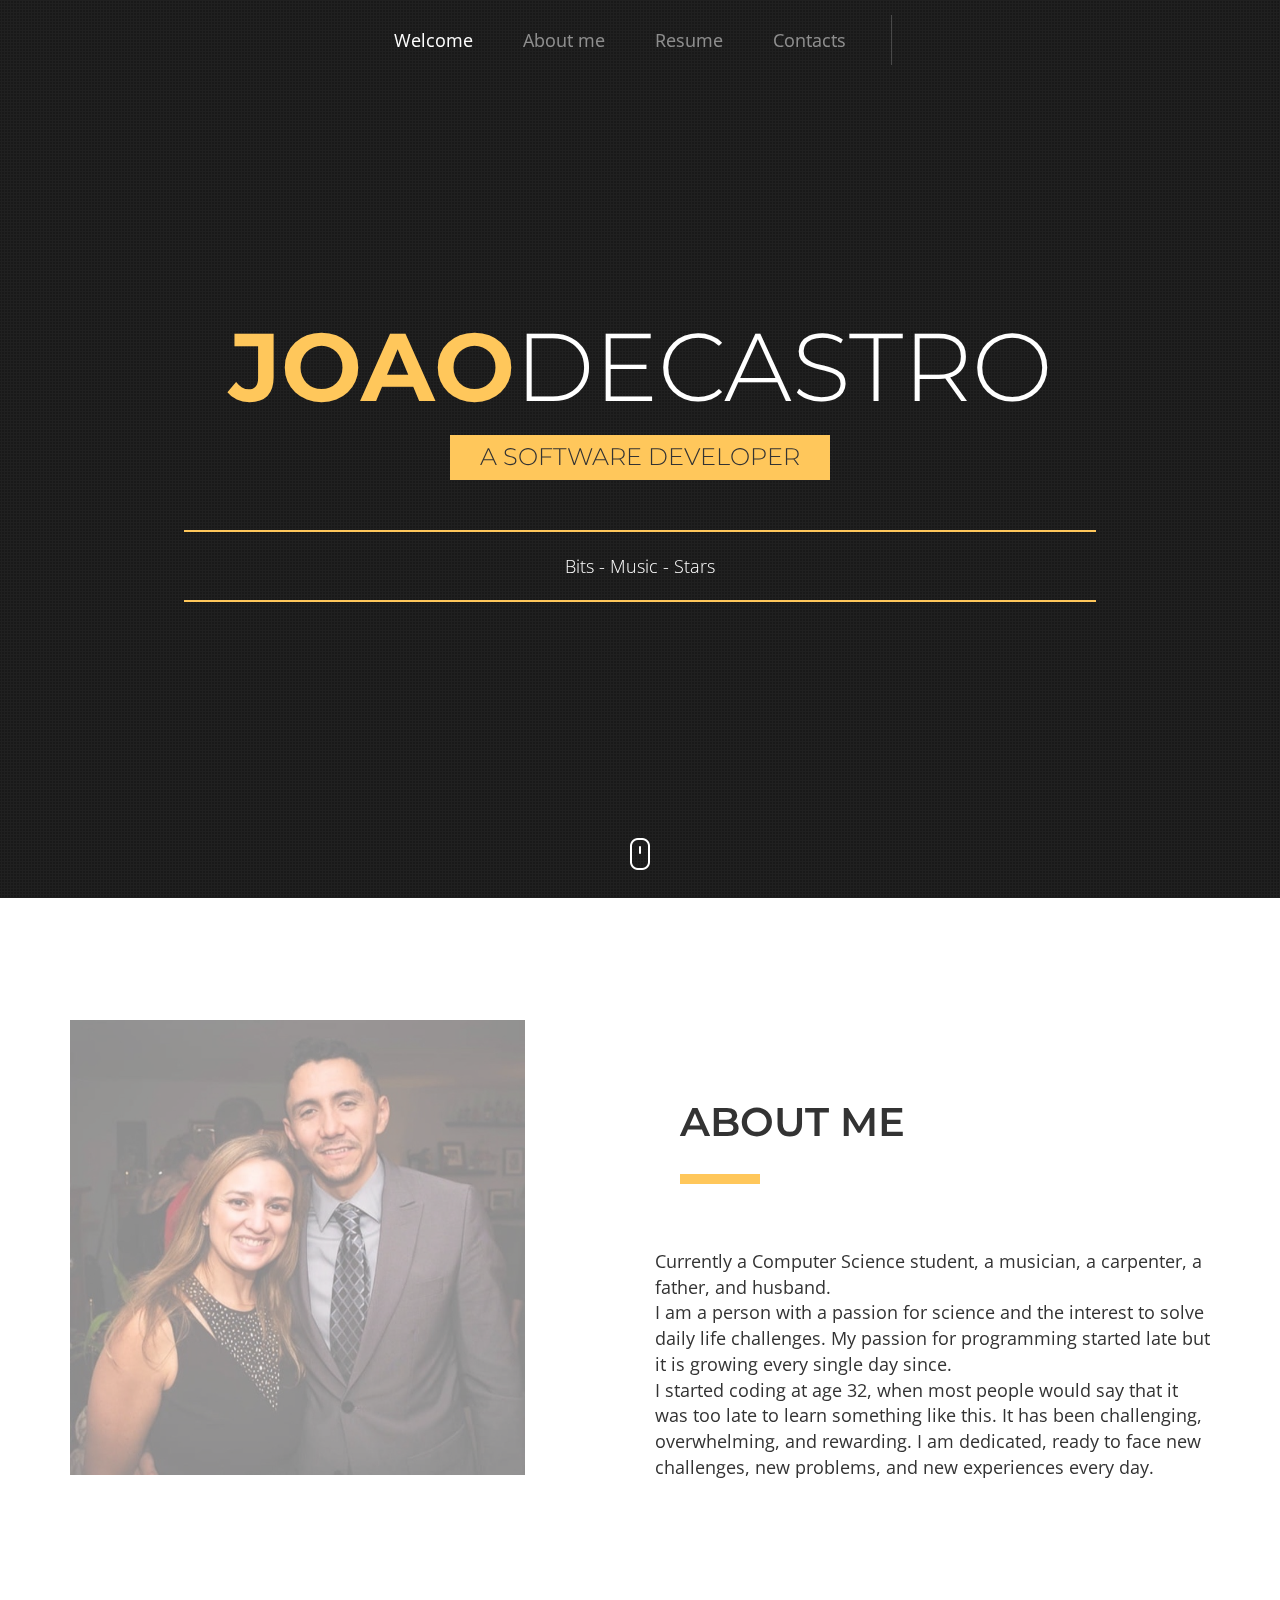
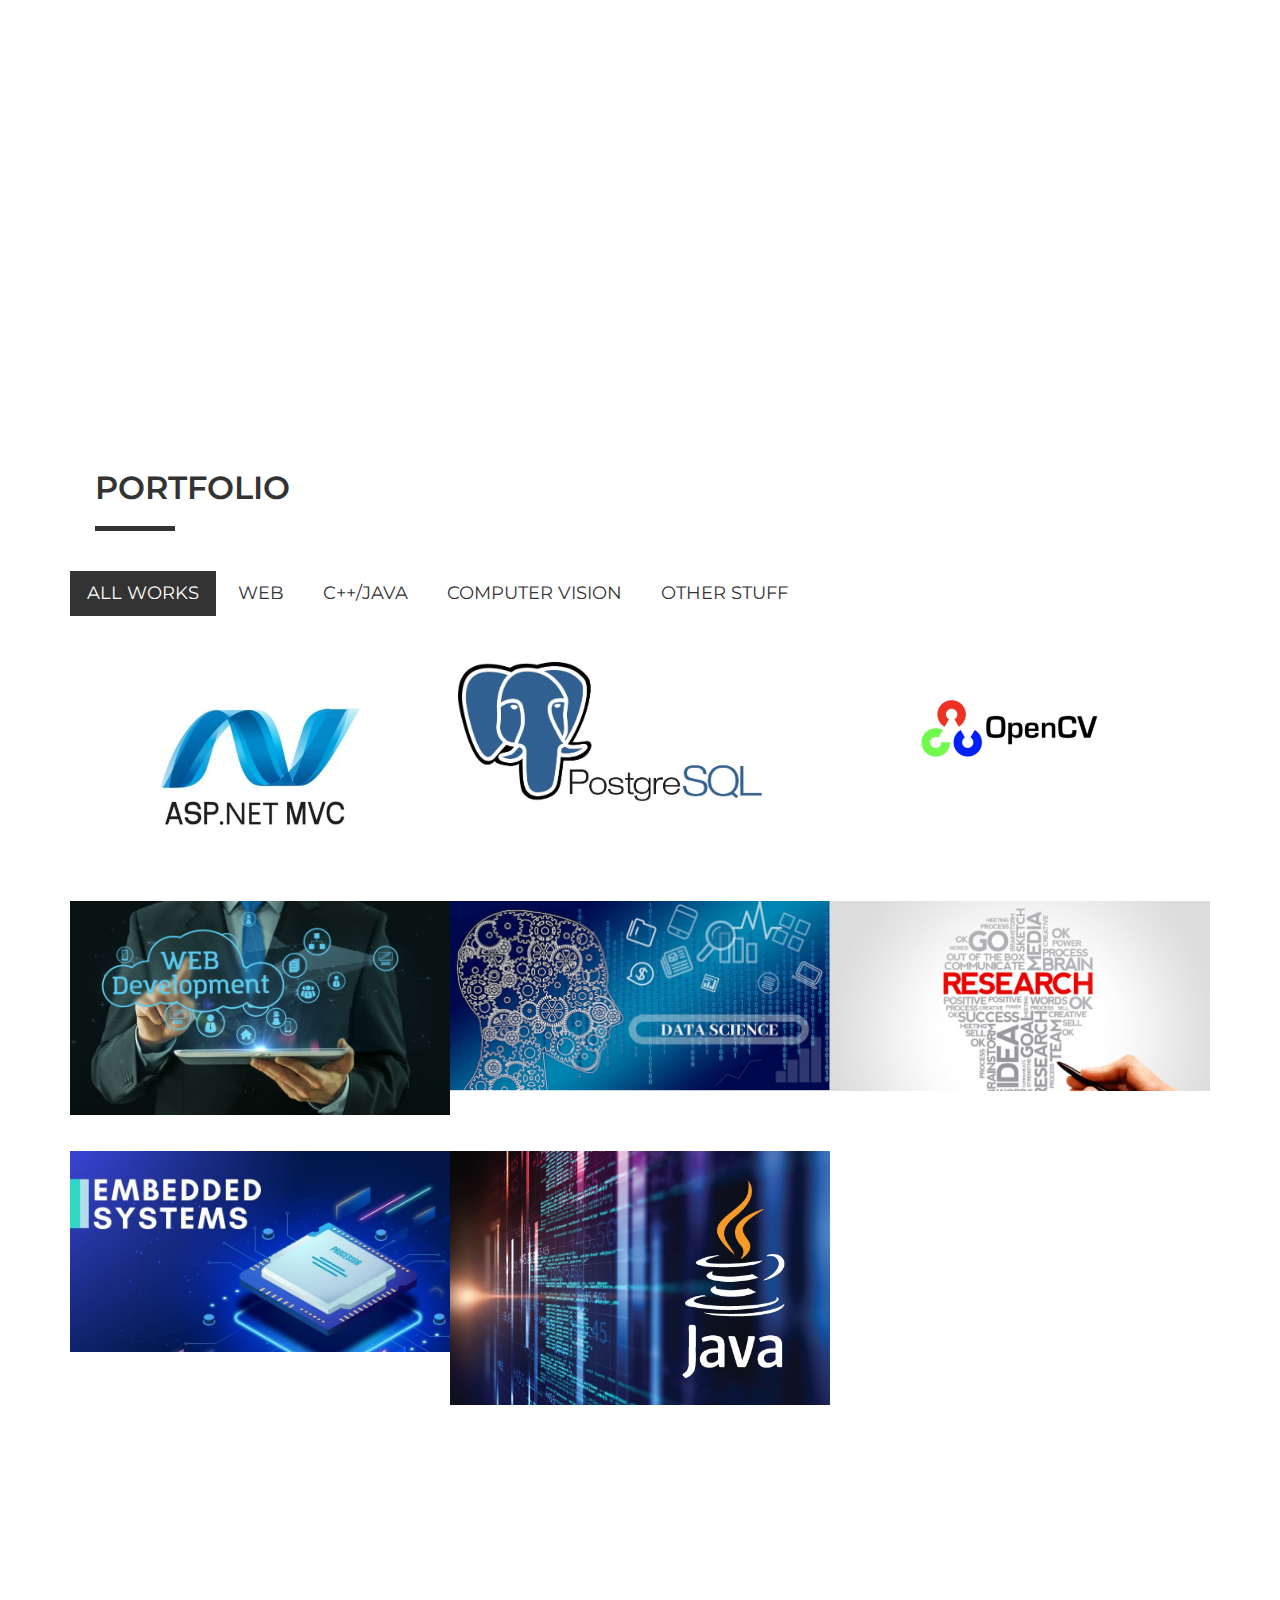
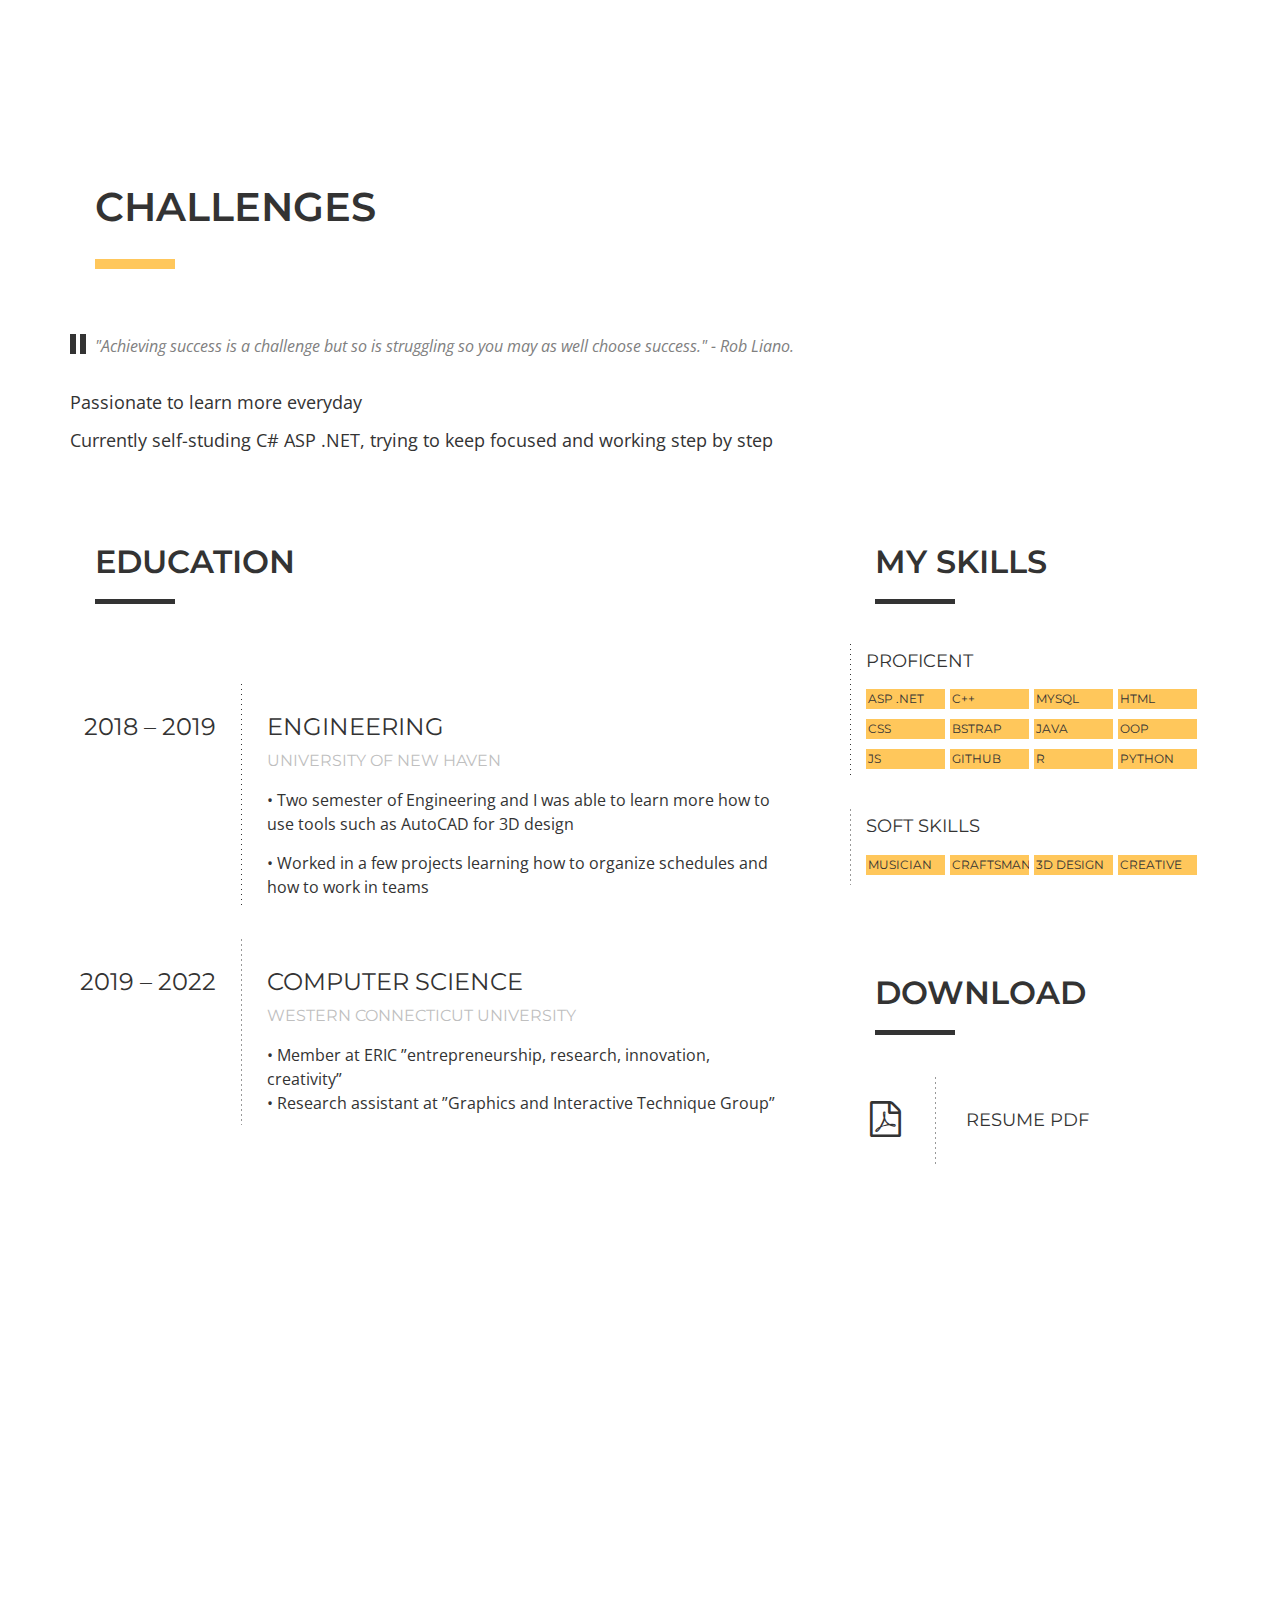
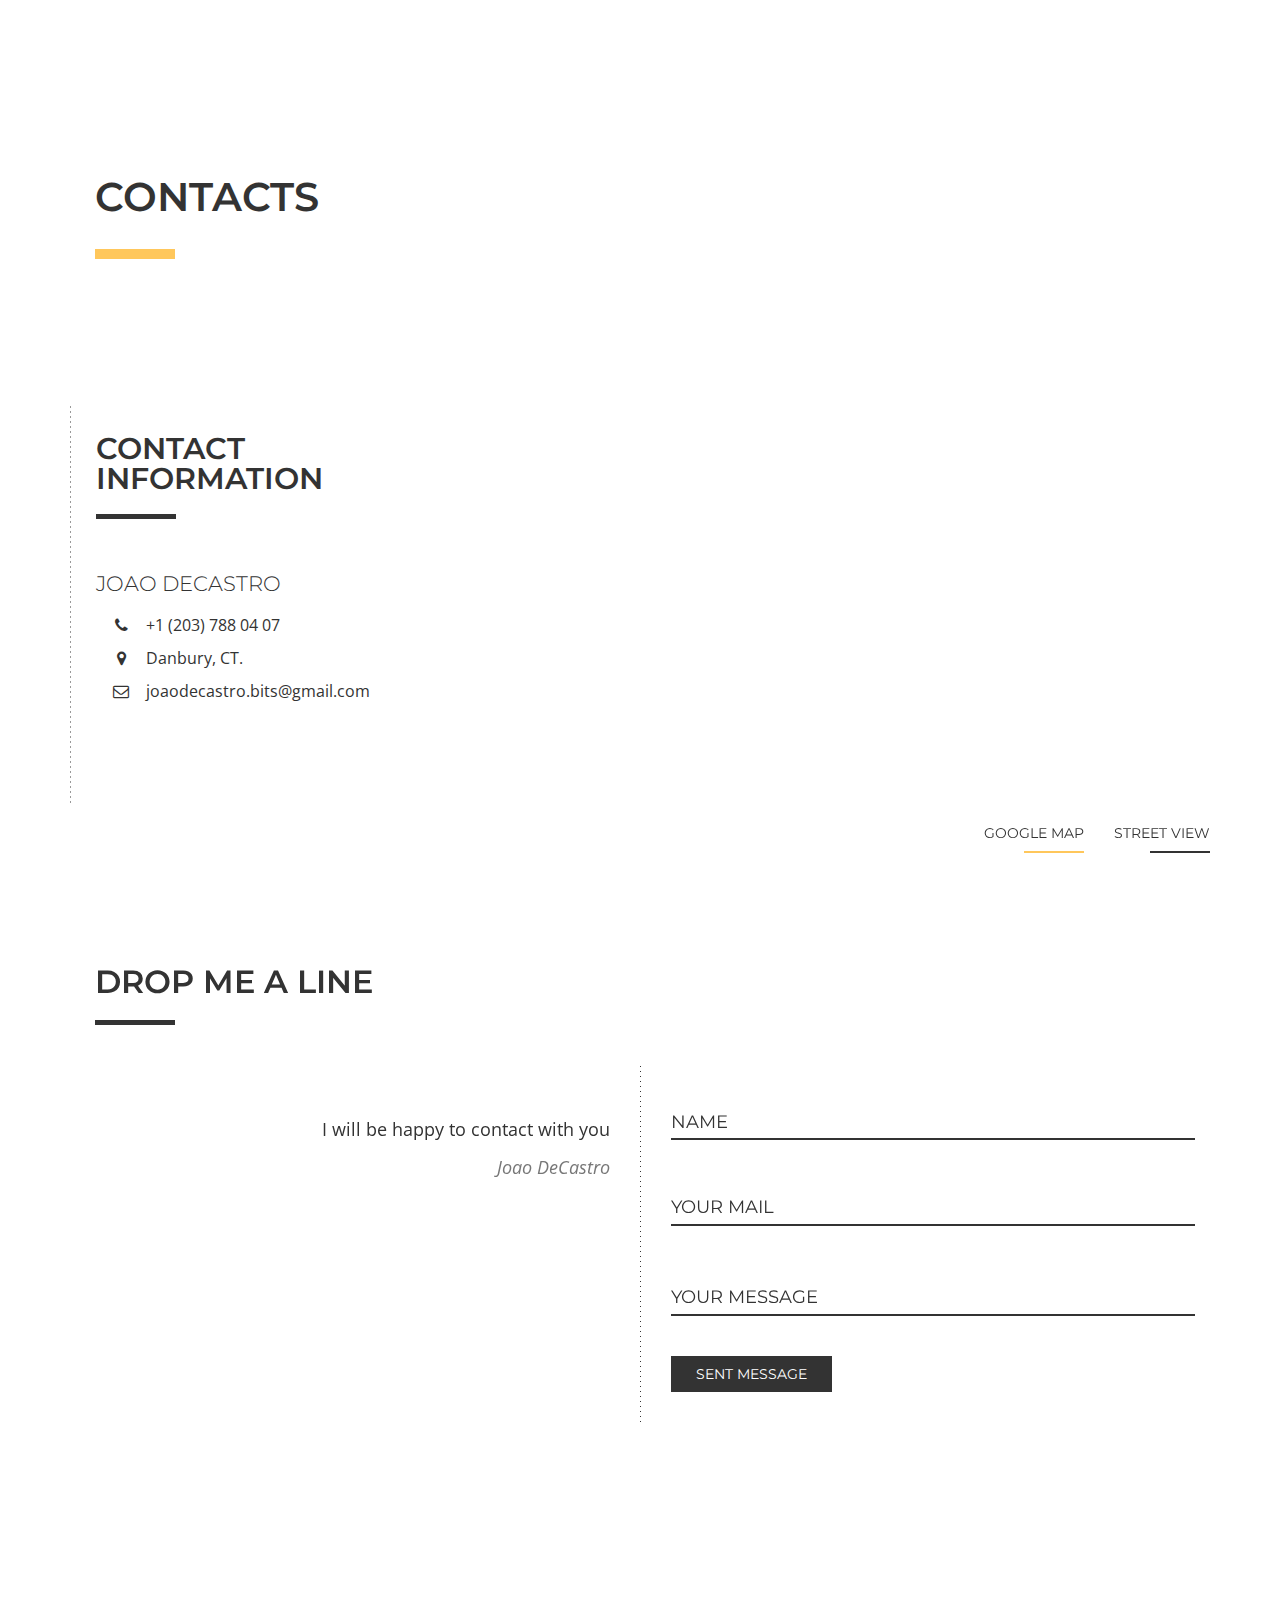
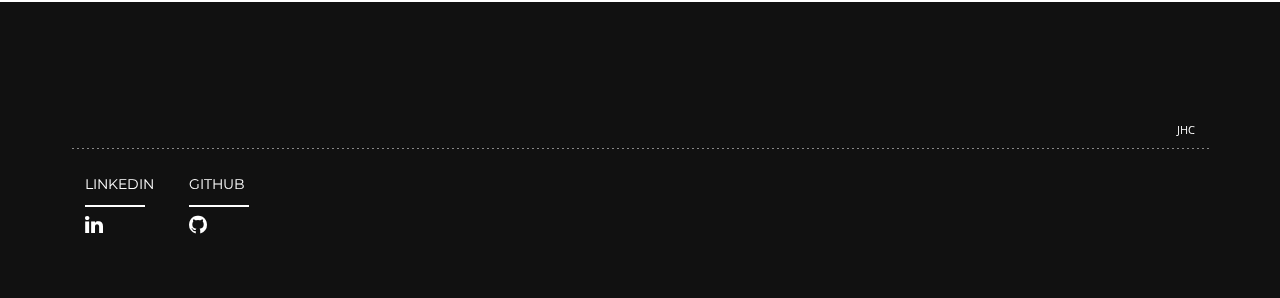
==== commit 87ec23ab: "updating" ====
--- a/index.html
+++ b/index.html
@@ -7,10 +7,10 @@
 
     <title>Joao DeCastro Portfolio</title>
 
-    <meta name="description" content="ESTRO – Responsive HTML Template">
-    <meta name="author" content="ArtRow Team">
-
-    <link rel="shortcut icon" href="static/images/fav.png" type="image/png">
+    <meta name="description" content="joao decastro portfolio">
+    <meta name="author" content="JHC">
+
+    <link rel="shortcut icon" href="static/images/fav.jpg" type="image/jpg">
 
     <!-- vendor styles -->
     <link href="static/vendor/bootstrap/dist/css/bootstrap.min.css" rel="stylesheet" media="screen"><!-- Bootstrap -->
@@ -127,10 +127,11 @@
                 <!-- portfolio filter -->
                 <ul class="portfolio-filter js-portfolio-filter">
                     <li class="active"><a href="javascript:void(0);" data-filter="*">All works</a></li>
-                    <li><a href="javascript:void(0);" data-filter=".filter-photography">Photography</a></li>
-                    <li><a href="javascript:void(0);" data-filter=".filter-video">Video</a></li>
-                    <li><a href="javascript:void(0);" data-filter=".filter-people">People</a></li>
-                    <li><a href="javascript:void(0);" data-filter=".filter-nature">Nature</a></li>
+                    <li><a href="javascript:void(0);" data-filter=".filter-nature">Web</a></li>
+                    <li><a href="javascript:void(0);" data-filter=".filter-photography">C++/JAVA</a></li>
+                    <li><a href="javascript:void(0);" data-filter=".filter-video">Computer Vision</a></li>
+                    
+                    
                     <li><a href="javascript:void(0);" data-filter=".filter-other">Other stuff</a></li>
                 </ul><!-- /portfolio filter -->
 
@@ -140,7 +141,7 @@
 
                     
                     
-                    <div class="grid-item filter-photography filter-nature">
+                    <div class="grid-item filter-nature">
                         <img src="images/asp.net.jpg" class="thumb" alt="">
                         <div class="overlay">
                             <div class="icons-line-wrapper">
@@ -159,7 +160,7 @@
 
 
 
-                    <div class="grid-item filter-photography filter-people">
+                    <div class="grid-item filter-nature">
                         <img src="images/postgresql.png" class="thumb" alt="">
                         <div class="overlay">
                             <div class="icons-line-wrapper">
@@ -178,7 +179,7 @@
 
 
 
-                    <div class="grid-item filter-video filter-nature filter-people">
+                    <div class="grid-item filter-photography filter-video">
                         <img src="images/opencv.png" class="thumb" alt="">
                         <div class="overlay">
                             <div class="icons-line-wrapper">
@@ -200,48 +201,69 @@
                     </div>
 
 
-                    <div class="grid-item filter-video filter-nature">
+                    <div class="grid-item filter-nature">
                         <img src="images/web development.jpg" class="thumb" alt="">
                         <div class="overlay">
                             <div class="icons-line-wrapper">
                                 <div class="icons-line">
-                                    <a href="http://www.youtube.com/watch?v=ZwzY1o_hB5Y" class="l-tooltip l-external-link"><i
-                                            class="fa fa-external-link-square"></i></a>
-                                    <a href="http://www.youtube.com/embed/ZwzY1o_hB5Y?autoplay=1"
-                                       class="l-tooltip l-play various fancybox.iframe"><i class="fa fa-play"></i></a>
-                                    <a href="" class="l-tooltip l-share"><i class="fa fa-share-alt"></i></a>
+                                    
                                 </div>
                             </div>
                             <div class="description">
                                 <div class="title">Web Development</div>
-                                <p>This is <em>video preview as iframe</em> via fancybox.</p>
-                            </div>
-                        </div>
-                        <a href="http://www.youtube.com/embed/ZwzY1o_hB5Y?autoplay=1" class="thumb-icon various fancybox.iframe"><i class="fa fa-youtube-play"></i></a>
-                    </div>
-
-                    <div class="grid-item filter-photography filter-other">
-                        <img src="images/fish-landing.png" class="thumb" alt="">
-                        <div class="overlay">
-                            <div class="icons-line-wrapper">
-                                <div class="icons-line">
-                                    <a href="http://vimeo.com/139208268" class="l-tooltip l-external-link"><i
-                                            class="fa fa-external-link-square"></i></a>
-                                    <a href="http://vimeo.com/139208268" class="l-tooltip l-play fancybox-media"><i class="fa fa-play"></i></a>
-                                    <a href="" class="l-tooltip l-share"><i class="fa fa-share-alt"></i></a>
-                                </div>
-                            </div>
-                            <div class="description">
-                                <div class="title">The Foundations</div>
-                                <p>Vimeo <em>video example</em> preview.</p>
-                            </div>
-                        </div>
-                        <a href="http://vimeo.com/139208268" class="thumb-icon fancybox-media"><i class="fa fa-vimeo"></i></a>
-                    </div>
-
-
-                    <div class="grid-item filter-photography filter-other">
-                        <img src="images/graph.png" class="thumb" alt="">
+                                <p>Landing page projects</p>
+                            </div>
+                        </div>
+                        <a href="portfolio/web.html" class="thumb-icon various fancybox.ajax"><i class="fa fa-info-circle"></i></a>
+                    </div>
+
+                    <div class="grid-item filter-other">
+                        <img src="images/data-science.png" class="thumb" alt="">
+                        <div class="overlay">
+                            <div class="icons-line-wrapper">
+                                <div class="icons-line">
+                                    
+                                </div>
+                            </div>
+                            <div class="description">
+                                <div class="title">COVID Data Science With "R"</div>
+                                <p>Analising raw data using "R" as a programming language to clean data and create graphs</p>
+                            </div>
+                        </div>
+                        <a href="portfolio/data-science.html" class="thumb-icon various fancybox.ajax"><i class="fa fa-info-circle"></i></a>
+                    </div>
+
+
+                    <div class="grid-item filter-other">
+                        <img src="images/research.jpg" class="thumb" alt="">
+                        <div class="overlay">
+                            <div class="icons-line-wrapper">
+                                
+                            </div>
+                            <div class="description">
+                                <div class="title">Western Connecticut Universtity</div>
+                                <p>Research assistant.</p>
+                            </div>
+                        </div>
+                        <a href="portfolio/research.html" class="thumb-icon various fancybox.ajax"><i class="fa fa-info-circle"></i></a>
+                    </div>
+
+                    <div class="grid-item filter-photography">
+                        <img src="images/embedded.jpg" class="thumb" alt="">
+                        <div class="overlay">
+                            <div class="icons-line-wrapper">
+                               
+                            </div>
+                            <div class="description">
+                                <div class="title">Embedded System Project</div>
+                                <p>Baby-monitor project using Arduino and C++</p>
+                            </div>
+                        </div>
+                        <a href="portfolio/arduino.html" class="thumb-icon various fancybox.ajax"><i class="fa fa-info-circle"></i></a>
+                    </div>
+
+                    <div class="grid-item filter-photography filter-people">
+                        <img src="images/java.jpeg" class="thumb" alt="">
                         <div class="overlay">
                             <div class="icons-line-wrapper">
                                 <div class="icons-line">
@@ -251,16 +273,15 @@
                                 </div>
                             </div>
                             <div class="description">
-                                <div class="title">53</div>
-                                <p>Excepteur sint <em>occaecat cupidatat</em> non proident, sunt in culpa qui officia deserunt mollit anim
-                                    id est laborum.</p>
+                                <div class="title">Java Desktop APP</div>
+                                <p><em>in construction</em></p>
                             </div>
                         </div>
                         <a href="http://placehold.it/1400x1000" class="thumb-icon fancybox" rel="group"><i class="fa fa-search-plus"></i></a>
                     </div>
 
-                    <div class="grid-item filter-photography filter-people">
-                        <img src="images/detecting edges.png" class="thumb" alt="">
+                    <!-- <div class="grid-item filter-video filter-nature">
+                        <img src="images/JHC logo.jpg" class="thumb" alt="">
                         <div class="overlay">
                             <div class="icons-line-wrapper">
                                 <div class="icons-line">
@@ -270,50 +291,12 @@
                                 </div>
                             </div>
                             <div class="description">
-                                <div class="title">The long heading.<br>Second line</div>
-                                <p>Excepteur sint <em>occaecat cupidatat</em> non proident, sunt in culpa qui officia deserunt mollit anim
-                                    id est laborum.</p>
-                            </div>
-                        </div>
-                        <a href="http://placehold.it/1400x1000" class="thumb-icon fancybox" rel="group"><i class="fa fa-search-plus"></i></a>
-                    </div>
-
-                    <div class="grid-item filter-photography filter-people">
-                        <img src="images/mount.JPG" class="thumb" alt="">
-                        <div class="overlay">
-                            <div class="icons-line-wrapper">
-                                <div class="icons-line">
-                                    <a href="" class="l-tooltip l-external-link"><i class="fa fa-external-link-square"></i></a>
-                                    <a href="" class="l-tooltip l-camera"><i class="fa fa-camera"></i></a>
-                                    <a href="" class="l-tooltip l-share"><i class="fa fa-share-alt"></i></a>
-                                </div>
-                            </div>
-                            <div class="description">
-                                <div class="title">Taking the photos</div>
-                                <p>Excepteur sint <em>occaecat cupidatat</em> non proident, sunt in culpa qui officia deserunt mollit anim
-                                    id est laborum.</p>
-                            </div>
-                        </div>
-                        <a href="http://placehold.it/1400x1000" class="thumb-icon fancybox" rel="group"><i class="fa fa-search-plus"></i></a>
-                    </div>
-
-                    <div class="grid-item filter-video filter-nature">
-                        <img src="images/JHC logo.jpg" class="thumb" alt="">
-                        <div class="overlay">
-                            <div class="icons-line-wrapper">
-                                <div class="icons-line">
-                                    <a href="" class="l-tooltip l-external-link"><i class="fa fa-external-link-square"></i></a>
-                                    <a href="" class="l-tooltip l-camera"><i class="fa fa-camera"></i></a>
-                                    <a href="" class="l-tooltip l-share"><i class="fa fa-share-alt"></i></a>
-                                </div>
-                            </div>
-                            <div class="description">
                                 <div class="title">Coffee Time</div>
                                 <p>Sunt in culpa qui officia deserunt mollit anim id est laborum.</p>
                             </div>
                         </div>
                         <a href="http://placehold.it/1400x1000" class="thumb-icon fancybox" rel="group"><i class="fa fa-search-plus fancybox"></i></a>
-                    </div>
+                    </div> -->
 
 
 
@@ -329,11 +312,14 @@
         <div class="resume-section-inner container">
             <div class="row">
                 <div class="col-xs-12">
-                    <h2>Resume</h2>
+                    <h2>challenges</h2>
                     <blockquote>
-                        <p>Lorem ipsum dolor sit amet, consectetur adipisicing elit, sed do eiusmod tempor incididunt ut labore et dolore magna aliqua. Ut enim ad minim veniam, quis nostrud exercitation ullamco laboris nisi ut aliquip ex ea commodo consequat.</p>
+                        "Achieving success is a challenge but so is struggling so you may as well choose success."
+                        - Rob Liano.
                     </blockquote>
-                    <p>Excepteur sint occaecat cupidatat non proident, sunt in culpa qui officia deserunt mollit anim id est laborum. Sed ut perspiciatis unde omnis iste natus error sit voluptatem accusantium doloremque laudantium, totam rem aperiam, eaque ipsa quae ab illo inventore veritatis et quasi architecto beatae vitae dicta sunt explicabo.</p>
+                    <p>Passionate to learn more everyday</p>
+                    <p>Currently self-studing C# ASP .NET, trying to keep focused and working step by step
+                    </p>
                 </div>
             </div>
 
@@ -424,12 +410,13 @@
                     <ul class="download-section">
                         
                         <li>
-                            <a target="_blank" href="/projects/DeCastro.pdf" class="download-btn-wrapper">
+                            <a target="_blank" href="/projects/DeCastro.pdf" download class="download-btn-wrapper">
                                 <div class="icon text-center">
                                     <i class="fa fa-file-pdf-o fa-2x"></i>
                                 </div>
                                 <div class="description">
                                     <div class="download-btn">Resume PDF</div>
+                                    
                                 </div>
                             </a>
                         </li>
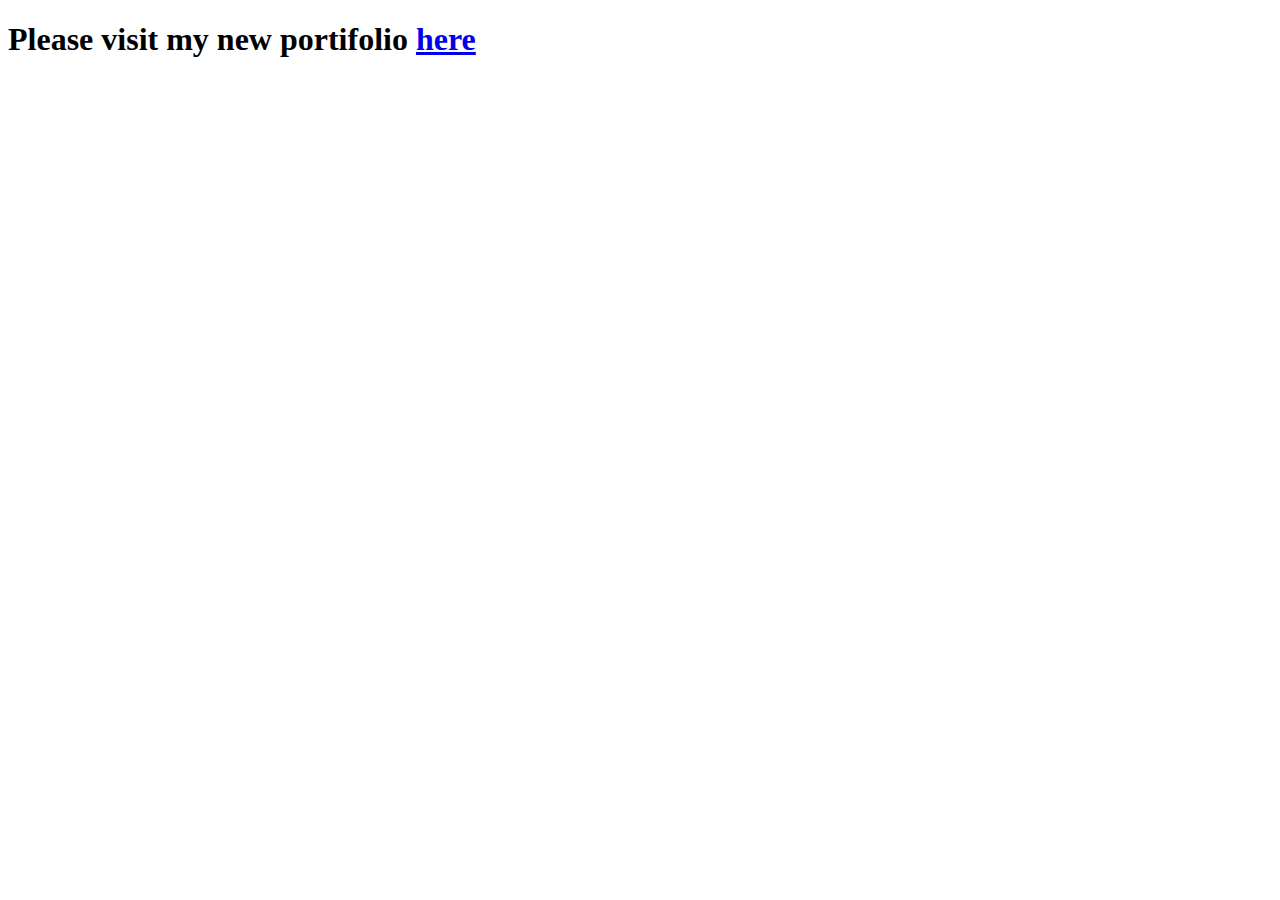
==== commit 65ea1c0d: "Add files via upload" ====
--- a/index.html
+++ b/index.html
@@ -1,593 +1,16 @@
-<!DOCTYPE html>
-<html lang="en">
-<head>
-    <meta charset="UTF-8">
-    <meta http-equiv="X-UA-Compatible" content="IE=edge" />
-    <meta name="viewport" content="width=device-width, initial-scale=1.0">
-
-    <title>Joao DeCastro Portfolio</title>
-
-    <meta name="description" content="joao decastro portfolio">
-    <meta name="author" content="JHC">
-
-    <link rel="shortcut icon" href="static/images/fav.jpg" type="image/jpg">
-
-    <!-- vendor styles -->
-    <link href="static/vendor/bootstrap/dist/css/bootstrap.min.css" rel="stylesheet" media="screen"><!-- Bootstrap -->
-    <link href="static/vendor/font-awesome/css/font-awesome.min.css" rel="stylesheet" media="screen"><!-- Font Awesome -->
-    <link href="static/vendor/fancybox/source/jquery.fancybox.css" rel="stylesheet" media="screen"><!-- Fancybox styles -->
-    <link href="static/vendor/owl.carousel/dist/assets/owl.carousel.css" rel="stylesheet" media="screen"><!-- Owl carousel -->
-    <link href="static/vendor/ImageTiltEffect/css/tilteffect.css" rel="stylesheet" media="screen"><!-- Tilt Effect -->
-    <link href="static/vendor/vegas/dist/vegas.min.css" rel="stylesheet" media="screen"><!-- Vegas Image Slider -->
-
-    <!-- template styles -->
-    <link href="static/styles/main.css" rel="stylesheet" media="screen"><!-- main template styles -->
-    <link href="static/styles/responsive.css" rel="stylesheet" media="screen"><!-- responsive styles -->
-
-    <!-- fonts -->
-    <link href='http://fonts.googleapis.com/css?family=Open+Sans:300italic,400italic,600italic,700italic,400,300,600,700' rel='stylesheet' type='text/css'><!--Font OpenSans -->
-    <link href='http://fonts.googleapis.com/css?family=Montserrat:400,700' rel='stylesheet' type='text/css'><!--Font Montserrat -->
-</head>
-<body class="static-image overlay" data-spy="scroll" data-target="#navbar-main" data-offset="50">
-
-<!-- Navigation -->
-    <nav class="navbar navbar-default navbar-fixed-top black-style">
-        <div class="container-fluid">
-            <!-- Toggle get grouped for better mobile display -->
-            <div class="navbar-header">
-                <button type="button" class="navbar-toggle collapsed" data-toggle="collapse" data-target="#navbar-main" aria-expanded="false">
-                    <span class="sr-only">Toggle navigation</span>
-                    <span class="icon-bar"></span>
-                    <span class="icon-bar"></span>
-                    <span class="icon-bar"></span>
-                </button>
-            </div><!-- Toggle get grouped for better mobile display -->
-            <!-- Nav list -->
-            <div class="collapse navbar-collapse" id="navbar-main">
-                <ul class="nav navbar-nav">
-                    <li><a href="#welcome" class="scroll-to">Welcome<span class="sr-only">(current)</span></a></li>
-                    <li><a href="#about-me" class="scroll-to">About me</a></li>
-                    <li><a href="#resume" class="scroll-to">Resume</a></li>
-                    
-                    <li><a href="#contacts" class="scroll-to">Contacts</a></li>
-                </ul>
-                <div class="divider"></div>
-                <ul class="nav navbar-nav">
-                    <li class="dropdown">
-                        <!--<a href="#" class="dropdown-toggle" data-toggle="dropdown" role="button" aria-haspopup="true" aria-expanded="false">Blog <span class="caret"></span></a>
-                        
-                        
-                         <ul class="dropdown-menu">
-                            <li><a href="blog.html">Open blog</a></li>
-                            <li role="separator" class="divider"></li>
-                            <li><a href="documentation/documentation.html">Read documentation</a></li>
-                        
-                        
-                        </ul> -->
-                    </li>
-                </ul>
-            </div><!-- Nav list -->
-        </div>
-    </nav>
-<!-- /Navigation -->
-
-<!-- Welcome section -->
-    <section class="welcome-section-wrapper js-fullscreen js-bg-slides" id="welcome">
-        <div class="welcome-section-inner container text-center">
-            <!-- <img src="images/me.jpg" alt="welcome-logo" class="welcome-logo" width="30%" style="opacity: 0.5;"> -->
-            <div class="title-main"><span><strong class="text-color">Joao</strong></span>DeCastro</div>
-            <div class="subtitle-main">A Software Developer</div>
-            <p class="description-main white bordered">Bits - Music - Stars
-        </div>
-        <div class="scroll-down"></div>
-    </section>
-<!-- /Welcome section -->
-
-<!-- About section -->
-    <section class="section-wrapper bg-theme" id="about-me">
-        <div class="about-section-inner container">
-            <div class="row">
-                <div class="col-xs-12 col-md-6">
-                    <img src="images/me.jpg" style="opacity: 0.5;" class="img-responsive position-left" alt="">
-                </div>
-
-                <div class="col-xs-12 col-md-6 bg-logo top right">
-                    <h2>About Me</h2>
-                    <!-- <blockquote>
-                        Lorem ipsum dolor sit amet, consectetur adipisicing elit, sed do eiusmod tempor incididunt ut labore et dolore magna aliqua. Ut enim ad minim veniam, quis nostrud exercitation ullamco laboris nisi ut aliquip ex ea commodo consequat.
-                        <footer>Someone famous in <cite title="Source Title">Source Title</cite></footer>
-                    </blockquote> -->
-                    Currently a Computer Science student, a musician, a carpenter, a father, and husband. <br>
-                 I am a person with a passion for science and the interest to solve daily life challenges. My passion for programming started late but it is growing every single day since. <br>
-                  I started coding at age 32, when most people would say that it was too late to learn something like this. It has been challenging, overwhelming, 
-                and rewarding. I am dedicated, ready to face new challenges, new problems, and new experiences every day.</p>
-                </div>
-            </div>
-            <!-- <div class="row">
-                <div class="col-xs-12">
-                    <h3>Additional Information</h3>
-                    <p>Excepteur sint occaecat cupidatat non proident, sunt in culpa qui officia deserunt mollit anim id est laborum. Sed ut perspiciati unde omnis iste natus error sit voluptatem accusantium doloremque laudantium, totam rem aperiam, eaque ipsa quae ab illo inventore veritatis et quasi architecto beatae vitae dicta sunt explicabo. Nemo enim ipsam voluptatem quia voluptas sit aspernatur aut odit aut fugit, sed quia consequuntur magni dolores eos qui ratione voluptatem sequi nesciunt. Neque porro quisquam est, qui dolorem ipsum quia dolor sit amet, consectetur, adipisci velit.</p>
-                </div>
-            </div> -->
-        </div>
-    </section>
-<!-- /About section -->
-
-    <div class="between-sections empty"></div>
-
-    <section class="section-wrapper bg-theme" id="works">
-        <div class="works-section-inner container">
-        
-     <!-- Portfolio -->
-     <div class="row">
-        <div class="col-xs-12">
-            <h3>Portfolio</h3>
-
-            <div class="portfolio-wrapper">
-                <!-- portfolio filter -->
-                <ul class="portfolio-filter js-portfolio-filter">
-                    <li class="active"><a href="javascript:void(0);" data-filter="*">All works</a></li>
-                    <li><a href="javascript:void(0);" data-filter=".filter-nature">Web</a></li>
-                    <li><a href="javascript:void(0);" data-filter=".filter-photography">C++/JAVA</a></li>
-                    <li><a href="javascript:void(0);" data-filter=".filter-video">Computer Vision</a></li>
-                    
-                    
-                    <li><a href="javascript:void(0);" data-filter=".filter-other">Other stuff</a></li>
-                </ul><!-- /portfolio filter -->
-
-                <!-- portfolio content -->
-                <div class="portfolio-content grid" data-url="portfolio.php?filter={filter}&offset={offset}&limit={limit}">
-                    <!-- Content loads automatically from portfolio_content.html -->
-
-                    
-                    
-                    <div class="grid-item filter-nature">
-                        <img src="images/asp.net.jpg" class="thumb" alt="">
-                        <div class="overlay">
-                            <div class="icons-line-wrapper">
-                                <div class="icons-line">
-                                    <a href="https://fishdemo20220216123149.azurewebsites.net/" class="l-tooltip l-external-link"><i class="fa fa-external-link-square"></i></a>
-                                    
-                                </div>
-                            </div>
-                            <div class="description">
-                                <div class="title">ASP .NET Framework</div>
-                                <p><em>A full we application</em> for FISH of New Fairfield volunteers ride reservation system</p>
-                            </div>
-                        </div>
-                        <a href="portfolio/net.html" class="thumb-icon various fancybox.ajax"><i class="fa fa-info-circle"></i></a>
-                    </div>
-
-
-
-                    <div class="grid-item filter-nature">
-                        <img src="images/postgresql.png" class="thumb" alt="">
-                        <div class="overlay">
-                            <div class="icons-line-wrapper">
-                                <div class="icons-line">
-                                    
-                                    
-                                </div>
-                            </div>
-                            <div class="description">
-                                <div class="title">Relational Database Project</div>
-                                <p><em>Simulating</em> a dumbster company</p>
-                            </div>
-                        </div>
-                        <a href="portfolio/sql.html" class="thumb-icon various fancybox.ajax"><i class="fa fa-info-circle"></i></a>
-                    </div>       
-
-
-
-                    <div class="grid-item filter-photography filter-video">
-                        <img src="images/opencv.png" class="thumb" alt="">
-                        <div class="overlay">
-                            <div class="icons-line-wrapper">
-                                <div class="icons-line">
-                                    <!-- <a href="http://www.youtube.com/watch?v=Z9CsuNMdvLg" class="thumb-icon fancybox-media"><i class="fa fa-youtube-play"></i></a> -->
-                                    
-                                
-                                    
-                                </div>
-                            </div>
-                            <div class="description">
-                                <div class="title">Computer Vision in C++</div>
-                                <p>Using object recognition algorithms and convolution neural network training</p>
-                            </div>
-                        </div>
-                        
-                        <a href="portfolio/opencv.html" class="thumb-icon various fancybox.ajax"><i class="fa fa-info-circle"></i></a>
-                        
-                    </div>
-
-
-                    <div class="grid-item filter-nature">
-                        <img src="images/web development.jpg" class="thumb" alt="">
-                        <div class="overlay">
-                            <div class="icons-line-wrapper">
-                                <div class="icons-line">
-                                    
-                                </div>
-                            </div>
-                            <div class="description">
-                                <div class="title">Web Development</div>
-                                <p>Landing page projects</p>
-                            </div>
-                        </div>
-                        <a href="portfolio/web.html" class="thumb-icon various fancybox.ajax"><i class="fa fa-info-circle"></i></a>
-                    </div>
-
-                    <div class="grid-item filter-other">
-                        <img src="images/data-science.png" class="thumb" alt="">
-                        <div class="overlay">
-                            <div class="icons-line-wrapper">
-                                <div class="icons-line">
-                                    
-                                </div>
-                            </div>
-                            <div class="description">
-                                <div class="title">COVID Data Science With "R"</div>
-                                <p>Analising raw data using "R" as a programming language to clean data and create graphs</p>
-                            </div>
-                        </div>
-                        <a href="portfolio/data-science.html" class="thumb-icon various fancybox.ajax"><i class="fa fa-info-circle"></i></a>
-                    </div>
-
-
-                    <div class="grid-item filter-other">
-                        <img src="images/research.jpg" class="thumb" alt="">
-                        <div class="overlay">
-                            <div class="icons-line-wrapper">
-                                
-                            </div>
-                            <div class="description">
-                                <div class="title">Western Connecticut Universtity</div>
-                                <p>Research assistant.</p>
-                            </div>
-                        </div>
-                        <a href="portfolio/research.html" class="thumb-icon various fancybox.ajax"><i class="fa fa-info-circle"></i></a>
-                    </div>
-
-                    <div class="grid-item filter-photography">
-                        <img src="images/embedded.jpg" class="thumb" alt="">
-                        <div class="overlay">
-                            <div class="icons-line-wrapper">
-                               
-                            </div>
-                            <div class="description">
-                                <div class="title">Embedded System Project</div>
-                                <p>Baby-monitor project using Arduino and C++</p>
-                            </div>
-                        </div>
-                        <a href="portfolio/arduino.html" class="thumb-icon various fancybox.ajax"><i class="fa fa-info-circle"></i></a>
-                    </div>
-
-                    <div class="grid-item filter-photography filter-people">
-                        <img src="images/java.jpeg" class="thumb" alt="">
-                        <div class="overlay">
-                            <div class="icons-line-wrapper">
-                                <div class="icons-line">
-                                    <a href="" class="l-tooltip l-external-link"><i class="fa fa-external-link-square"></i></a>
-                                    <a href="" class="l-tooltip l-camera"><i class="fa fa-camera"></i></a>
-                                    <a href="" class="l-tooltip l-share"><i class="fa fa-share-alt"></i></a>
-                                </div>
-                            </div>
-                            <div class="description">
-                                <div class="title">Java Desktop APP</div>
-                                <p><em>in construction</em></p>
-                            </div>
-                        </div>
-                        <a href="http://placehold.it/1400x1000" class="thumb-icon fancybox" rel="group"><i class="fa fa-search-plus"></i></a>
-                    </div>
-
-                    <!-- <div class="grid-item filter-video filter-nature">
-                        <img src="images/JHC logo.jpg" class="thumb" alt="">
-                        <div class="overlay">
-                            <div class="icons-line-wrapper">
-                                <div class="icons-line">
-                                    <a href="" class="l-tooltip l-external-link"><i class="fa fa-external-link-square"></i></a>
-                                    <a href="" class="l-tooltip l-camera"><i class="fa fa-camera"></i></a>
-                                    <a href="" class="l-tooltip l-share"><i class="fa fa-share-alt"></i></a>
-                                </div>
-                            </div>
-                            <div class="description">
-                                <div class="title">Coffee Time</div>
-                                <p>Sunt in culpa qui officia deserunt mollit anim id est laborum.</p>
-                            </div>
-                        </div>
-                        <a href="http://placehold.it/1400x1000" class="thumb-icon fancybox" rel="group"><i class="fa fa-search-plus fancybox"></i></a>
-                    </div> -->
-
-
-
-                </div><!-- portfolio content -->
-                <a class="load-more text-white js-load-more">Load more works . . .</a>
-            </div>
-        </div>
-    </div><!-- /Portfolio -->
-    </section>
-
-<!-- Resume section -->
-    <section class="section-wrapper bg-theme" id="resume">
-        <div class="resume-section-inner container">
-            <div class="row">
-                <div class="col-xs-12">
-                    <h2>challenges</h2>
-                    <blockquote>
-                        "Achieving success is a challenge but so is struggling so you may as well choose success."
-                        - Rob Liano.
-                    </blockquote>
-                    <p>Passionate to learn more everyday</p>
-                    <p>Currently self-studing C# ASP .NET, trying to keep focused and working step by step
-                    </p>
-                </div>
-            </div>
-
-            <div class="row">
-                <!-- Employment / Education section -->
-                <div class="col-xs-12 col-md-8 resume-column">
-                    <!-- Employment section -->
-                    
-
-                    <!-- Education section -->
-                    <h3>Education</h3>
-                    <img src="http://placehold.it/800x300" alt="" class="img-responsive">
-                    <ul class="resume-employment">
-                        <li class="row">
-                            <div class="col-xs-12 col-sm-3 dates">
-                                <h4>2018 – 2019</h4>
-                            </div>
-                            <div class="col-xs-12 col-sm-9 description">
-                                <h4>Engineering</h4>
-                                <div class="subtitle">University of New Haven</div>
-                                <p>• Two semester of Engineering and I was able to learn more how to use tools such as AutoCAD for 3D design</p>
-                                <p>• Worked in a few projects learning how to organize schedules and how to work in teams</p>
-                            
-                            </div>
-                        </li>
-                        <li class="row">
-                            <div class="col-xs-12 col-sm-3 dates">
-                                <h4>2019 – 2022</h4>
-                            </div>
-                            <div class="col-xs-12 col-sm-9 description">
-                                <h4>Computer Science</h4>
-                                <div class="subtitle">Western Connecticut University</div>
-                                <p>•  Member at ERIC ”entrepreneurship, research, innovation, creativity” <br>
-                                    • Research assistant at ”Graphics and Interactive Technique Group”
-                                    </p>
-                            </div>
-                        </li>
-                    </ul><!-- /Education section -->
-                </div><!-- /Employment / Education section -->
-
-                <!-- Skiils / Download section -->
-                <div class="col-xs-12 col-md-4">
-                    <!-- Skiils section -->
-                    <h3>My Skills</h3>
-                    <ul class="resume-skills">
-                        <li>
-                            <div class="skill-title">Proficent</div>
-                            <ul class="skill-levels">
-                                <li class="active">ASP .NET</li>
-                                <li class="active">C++</li>
-                                <li class="active">MySQL</li>
-                                <li class="active">HTML</li>
-                               
-                                
-                                
-                            </ul>
-                            <ul class="skill-levels">
-                                <li class="active">CSS</li>
-                                <li class="active">BSTRAP</li>
-                                <li class="active">Java</li>
-                                <li class="active">OOP</li>
-                                
-                            </ul>
-                            <ul class="skill-levels">
-                                <li class="active">JS</li>
-                                <li class="active">GitHub</li>
-                                <li class="active">R</li>
-                                <li class="active">Python</li>
-                            </ul>
-                            
-                        </li>
-                       
-                        <li>
-                            <div class="skill-title">Soft Skills</div>
-                            <ul class="skill-levels">
-                                <li class="active">Musician</li>
-                                <li class="active">Craftsman</li>
-                                <li class="active">3D Design</li>
-                                <li class="active">Creative</li>
-                                
-                            </ul>
-                        </li>
-                        
-                    </ul><!-- /Skiils section -->
-
-                    <!-- Download section -->
-                    <h3>Download</h3>
-                    <ul class="download-section">
-                        
-                        <li>
-                            <a target="_blank" href="/projects/DeCastro.pdf" download class="download-btn-wrapper">
-                                <div class="icon text-center">
-                                    <i class="fa fa-file-pdf-o fa-2x"></i>
-                                </div>
-                                <div class="description">
-                                    <div class="download-btn">Resume PDF</div>
-                                    
-                                </div>
-                            </a>
-                        </li>
-                        
-                        
-                    </ul><!-- /Download section -->
-                </div><!-- Skiils / Download section -->
-            </div>
-        </div>
-    </section>
-<!-- /Resume section -->
-
-    <div class="between-sections empty"></div>
-
-
-
- 
-
-
-<!-- Contacts section -->
-    <section class="section-wrapper bg-theme" id="contacts">
-        <div class="contacts-section-inner container">
-            <div class="row">
-                <div class="col-xs-12">
-                    <h2>Contacts</h2>
-                </div>
-            </div>
-
-            <!-- contact information -->
-            <div class="double-part-wrapper">
-                <!-- Left side (cover part) -->
-                <div class="title-part">
-                    <div class="title">contact information</div>
-                    <div id="caption-featured" class="caption-outside-wrapper">
-                        <div class="caption-title">Joao DeCastro</div>
-                        <ul class="list-with-icons contacts">
-                            <li><i class="fa fa-phone"></i>+1 (203) 788 04 07</li>
-                            <li><i class="fa fa-map-marker"></i>Danbury, CT.</li>
-                            <li><i class="fa fa-envelope-o"></i>joaodecastro.bits@gmail.com</li>
-                           
-                        </ul>
-                    </div>
-                </div><!-- /Left side (cover part) -->
-
-                <!-- Right side (cover part) -->
-                <div class="cover-part tabs">
-                    <div id="google-map" class="google-map">
-                        <div id="google-map-container" class="google-map-container" data-lat="41.415485" data-lng="-73.456026"></div>
-                        <ul class="gmap-tabs google-map-tabs right">
-                            <li class="active"><a href="javascript:void(0);" class="underline-small google-map-view">google map</a></li>
-                            <li><a href="javascript:void(0);" class="underline-small street-view">Street view</a></li>
-                        </ul>
-                    </div>
-                </div><!-- /Right side (cover part) -->
-            </div><!-- /contact information -->
-
-            <div class="row">
-                <div class="col-xs-12">
-                    <h3>Drop me a line</h3>
-                </div>
-            </div>
-
-            <!-- feedback section -->
-            <div class="row">
-                <div class="col-xs-12 col-md-6 contacts-col-left">
-                    <p class="text-right">I will be happy to contact with you</p>
-                    <p class="text-right text-muted"><em>Joao DeCastro</em></p>
-                </div>
-                <div class="col-xs-12 col-md-6 contacts-col-right">
-                    <form class="drop-line js-feedback-form" action="feedback.php">
-                        <span class="input">
-                            <input class="input-field js-check-name" type="text" id="input-name" name="name">
-                            <label class="input-label" for="input-name">
-                                <span class="input-label-content">Name</span>
-                            </label>
-                        </span>
-                        <span class="input">
-                            <input class="input-field js-check-email" type="email" id="input-mail" name="email">
-                            <label class="input-label" for="input-mail">
-                                <span class="input-label-content">Your mail</span>
-                            </label>
-                        </span>
-                        <span class="input">
-                            <textarea class="input-field elastic js-check-message" rows="1" id="input-message" name="message"></textarea>
-                            <label class="input-label" for="input-message">
-                                <span class="input-label-content">Your message</span>
-                            </label>
-                        </span>
-                        <button class="btn btn-default" type="submit">Sent Message</button>
-                    </form>
-                </div>
-            </div><!-- feedback section -->
-
-        </div>
-    </section>
-<!-- /Contacts section -->
-
-<!-- Footer section -->
-    <section class="footer-section inverted bg-dark">
-        <div class="container">
-            <div class="row">
-                <div class="col-xs-12">
-                    <img src="" class="footer-logo" alt="">
-                    <div class="footer-content">
-                        <div class="row">
-                            <div class="col-xs-12 col-sm-6 left">
-                                
-                            </div>
-                            <div class="col-xs-12 col-sm-6 right">
-                                JHC
-                            </div>
-                        </div>
-                    </div>
-
-                    <div class="row footer-row">
-                        <!-- social icons -->
-                        <div class="col-xs-12 col-sm-8 left socials">
-                            <ul class="list-underline">
-                                <li>
-                                    <div class="title">linkedin</div>
-                                    <a href=""><i class="fa fa-linkedin"></i></a>
-                                </li>
-                                <li>
-                                    <div class="title">github</div>
-                                    <a href=""><i class="fa fa-github"></i></a>
-                                </li>
-                                
-                            </ul>
-                        </div><!-- /social icons -->
-                    </div>
-                </div>
-            </div>
-        </div>
-    </section>
-<!-- /Footer section -->
-
-
-
-
-  
-
-<!-- Vendor scripts -->
-<script src="static/vendor/jquery/dist/jquery.min.js"></script><!-- jQuery library -->
-<script src="static/vendor/bootstrap/dist/js/bootstrap.min.js"></script><!-- bootstrap library -->
-<script src="static/vendor/fancybox/source/jquery.fancybox.pack.js"></script><!-- Fancybox library -->
-<script src="static/vendor/fancybox/source/helpers/jquery.fancybox-media.js"></script><!-- Fancybox helper -->
-<script src="static/vendor/fancybox/lib/jquery.mousewheel-3.0.6.pack.js"></script><!-- Fancybox mousewheel -->
-<script src="static/vendor/owl.carousel/dist/owl.carousel.min.js"></script><!-- carousel library -->
-<script src="static/vendor/jquery.scrollTo/jquery.scrollTo.min.js"></script><!-- smooth scroll library -->
-<script src="static/vendor/jquery-elastic/jquery.elastic.source.js"></script><!-- elastic library -->
-<script src="https://maps.googleapis.com/maps/api/js"></script><!-- Google map API -->
-<script src="static/vendor/gmaps/gmaps.min.js"></script><!-- gmap library -->
-<script src="static/vendor/isotope/dist/isotope.pkgd.min.js"></script><!-- isotope library -->
-<script src="static/vendor/ImageTiltEffect/js/tiltfx.js"></script><!-- tilt effect -->
-<script src="static/vendor/imagesloaded/imagesloaded.pkgd.min.js"></script><!-- imagesloaded library -->
-<script src="static/vendor/retina.js/dist/retina.min.js"></script><!-- retina library -->
-<script src="static/vendor/jquery-validation/dist/jquery.validate.min.js"></script><!-- jquery validation -->
-<script src="static/vendor/vegas/dist/vegas.min.js"></script><!-- Vegas library -->
-<!-- Template/user scripts -->
-<script src="static/scripts/scroll-to.min.js"></script>
-<script src="static/scripts/fancybox.min.js"></script>
-<script src="static/scripts/carousel.min.js"></script>
-<script src="static/scripts/elastic-fields.min.js"></script>
-<script src="static/scripts/menu.min.js"></script>
-<script src="static/scripts/drawer-tilt.min.js"></script>
-<script src="static/scripts/portfolio.min.js"></script>
-<script src="static/scripts/fullscreen.min.js"></script>
-<script src="static/scripts/maps.min.js"></script>
-<script src="static/scripts/vegas.min.js"></script>
-<script src="static/scripts/feedback.min.js"></script>
-<script src="static/scripts/form-effects.min.js"></script>
-<script src="static/scripts/clients-carousel.min.js"></script>
-</body>
+<!DOCTYPE html>
+<html lang="en">
+<head>
+    <meta charset="UTF-8">
+    <meta http-equiv="X-UA-Compatible" content="IE=edge">
+    <meta name="viewport" content="width=device-width, initial-scale=1.0">
+    <title>Portfolio</title>
+</head>
+<body>
+    <h1>
+    Please visit my new portifolio 
+    <a href="https://www.joaodecastrobits.me/">here</a>
+</h1>
+    
+</body>
 </html>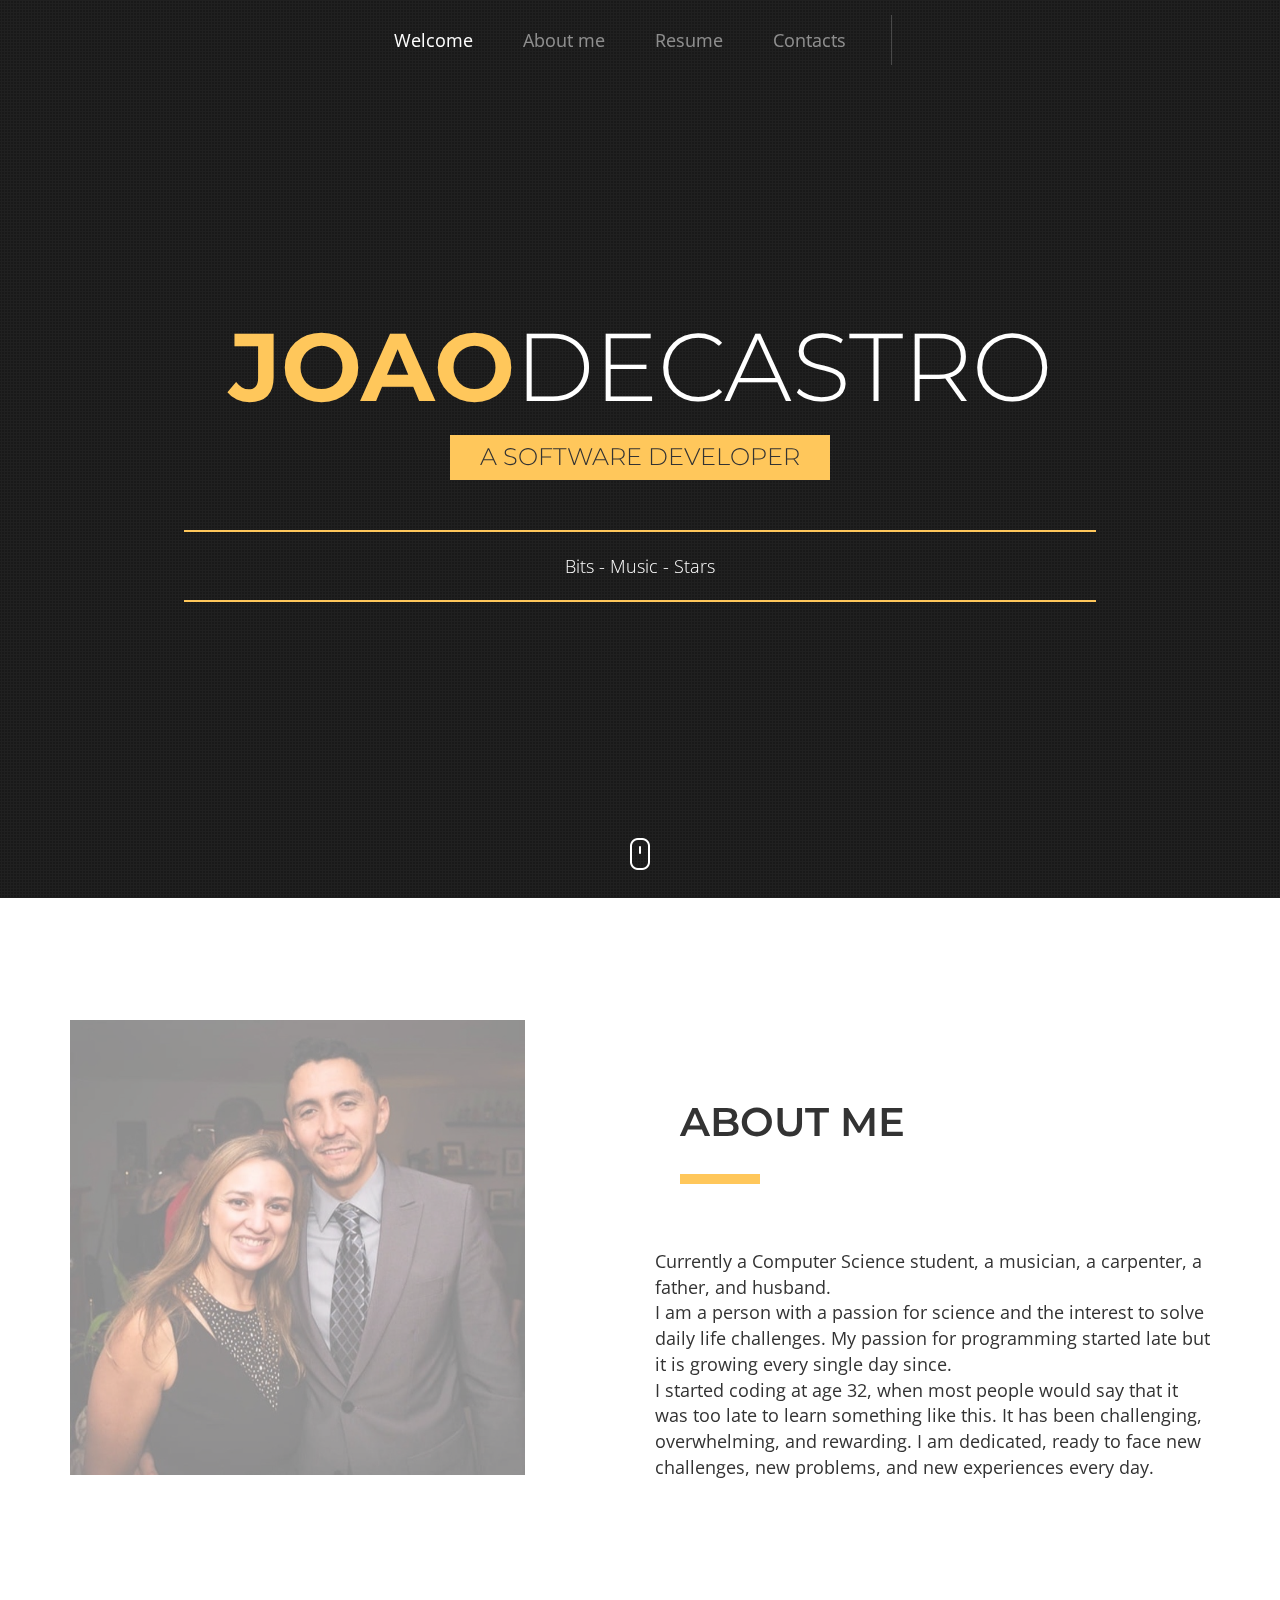
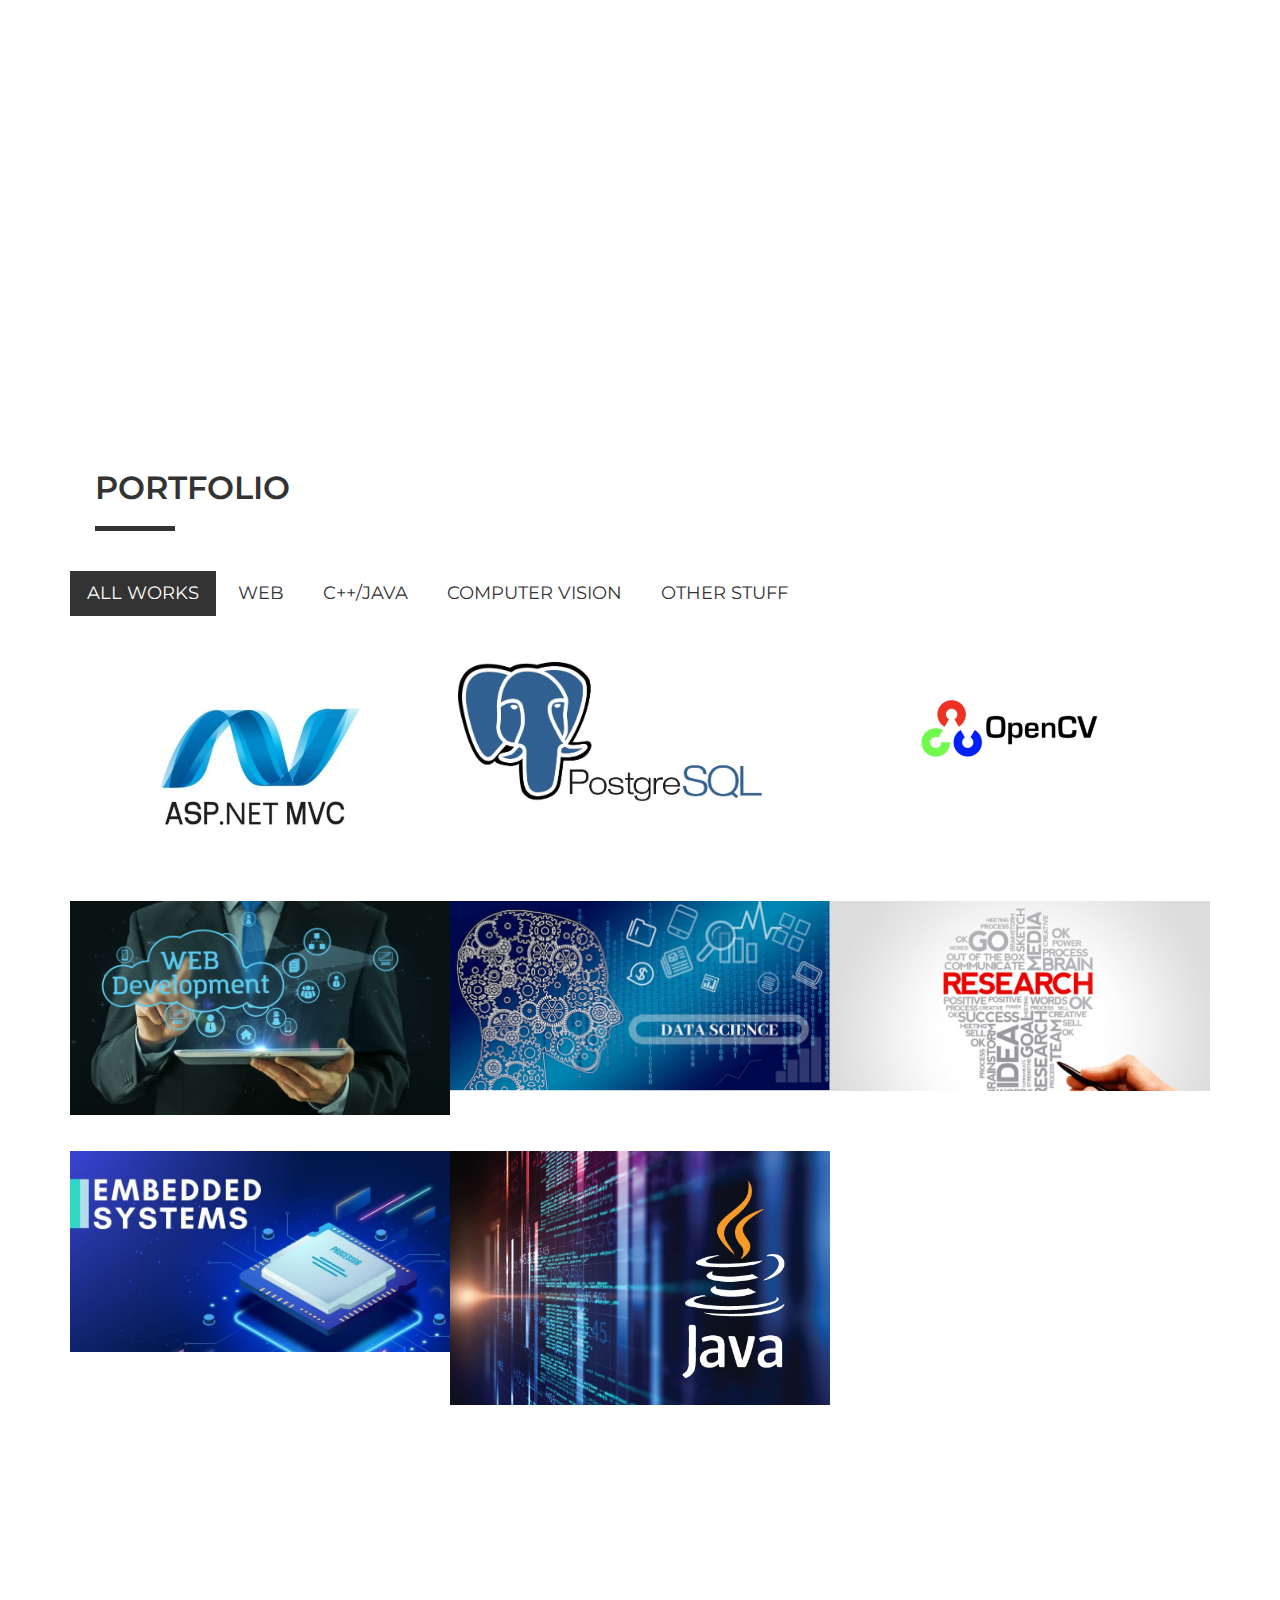
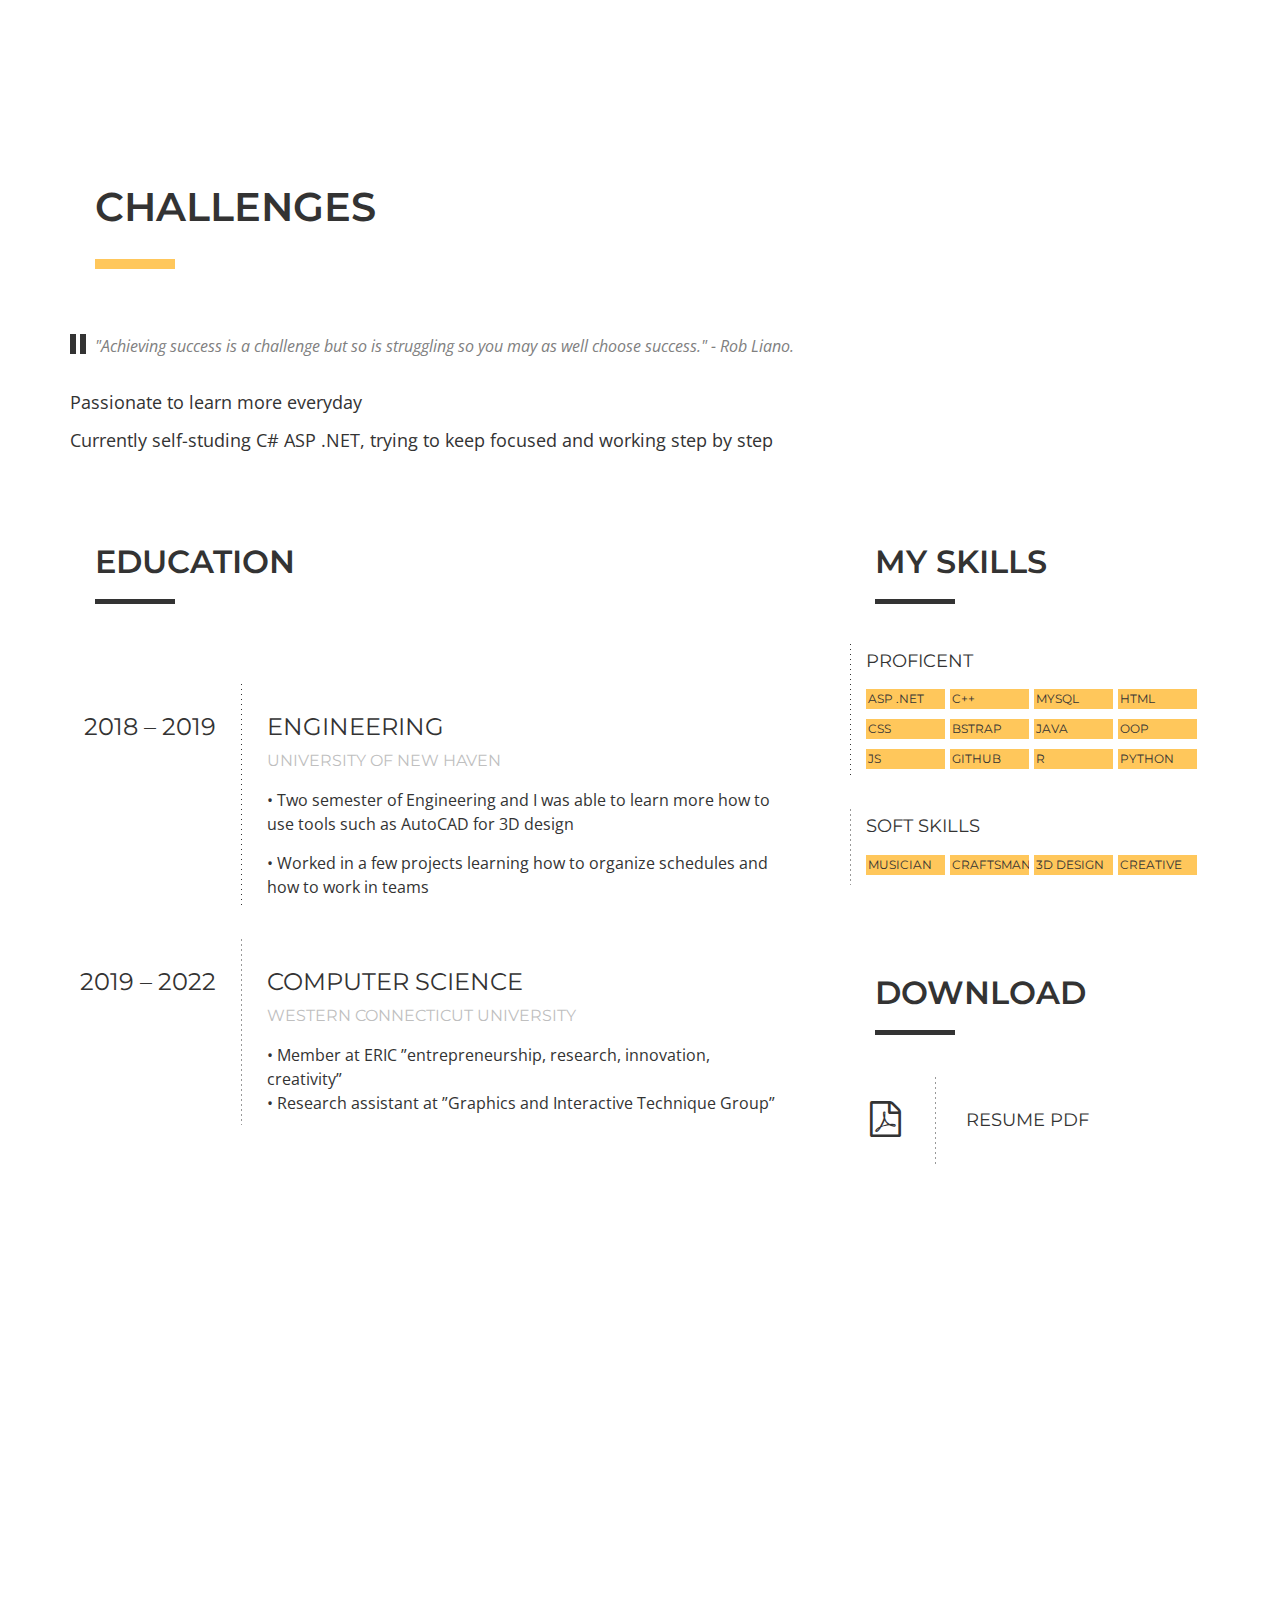
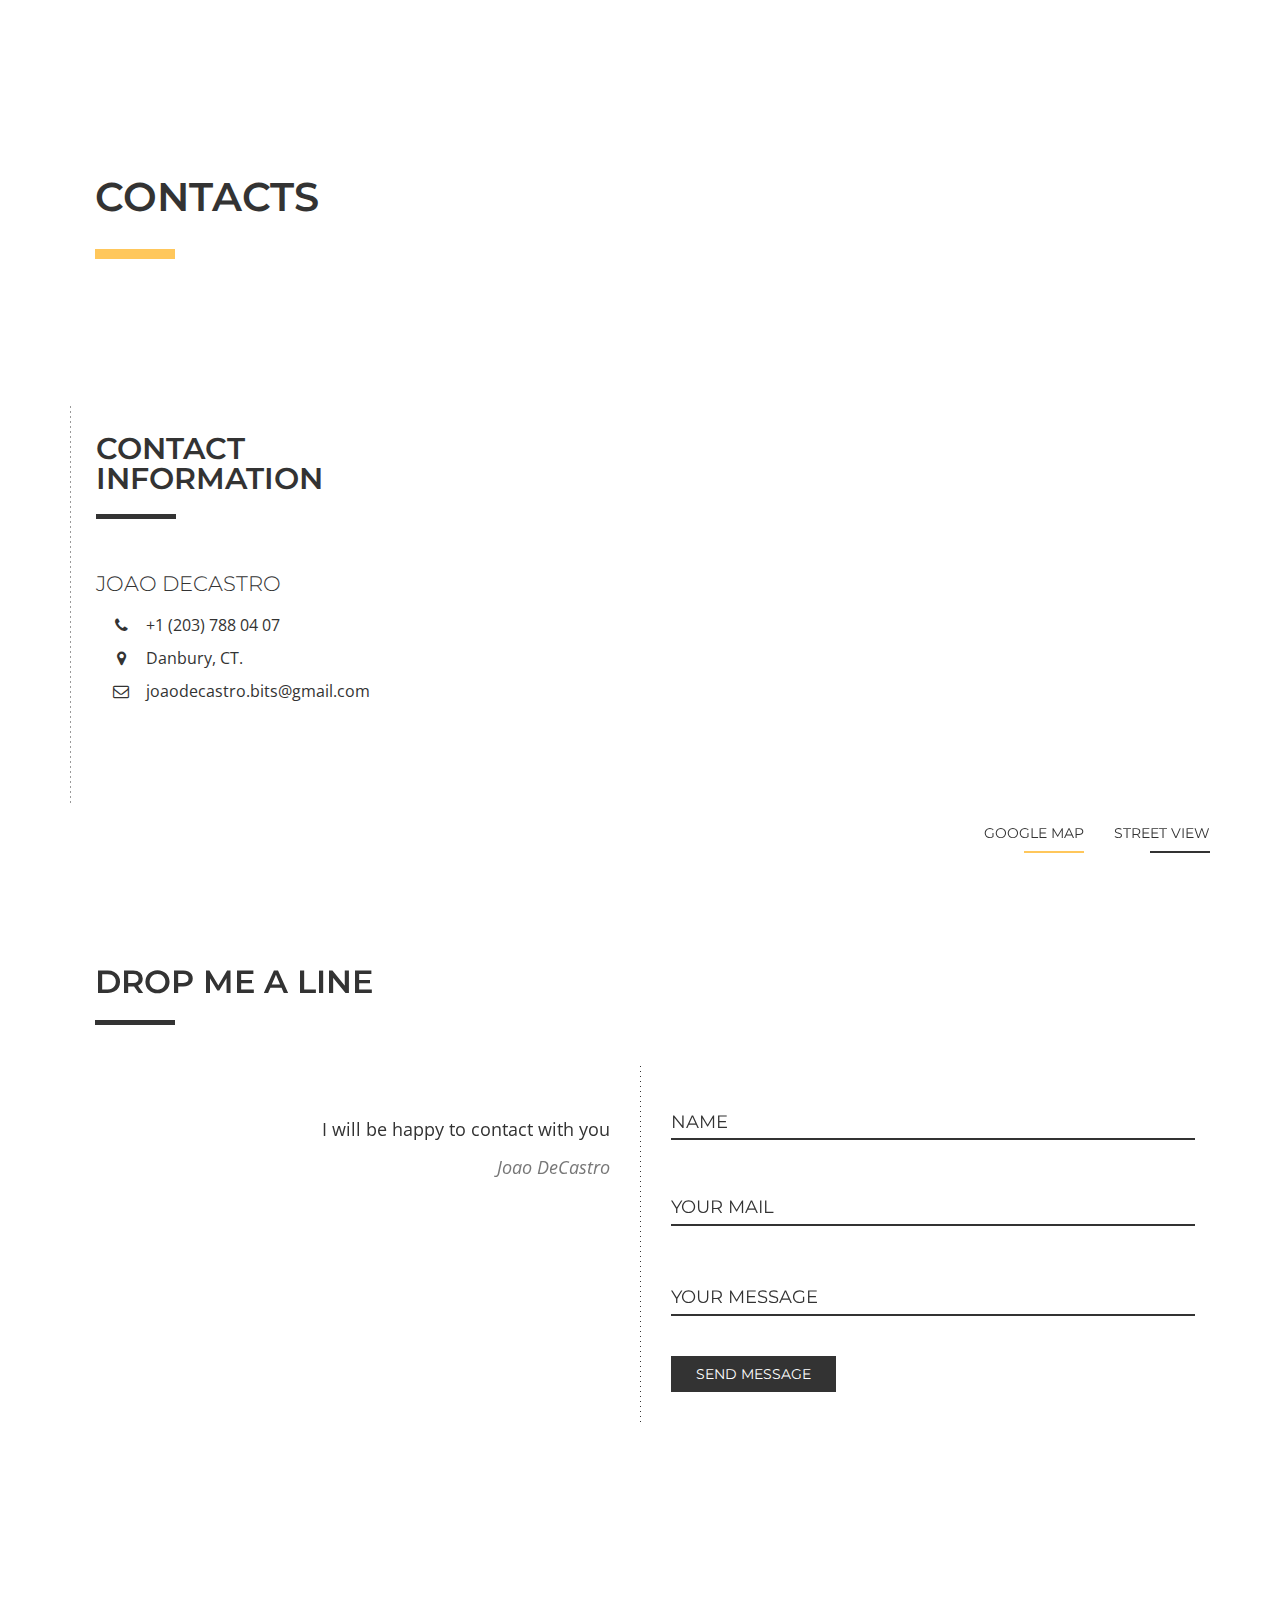
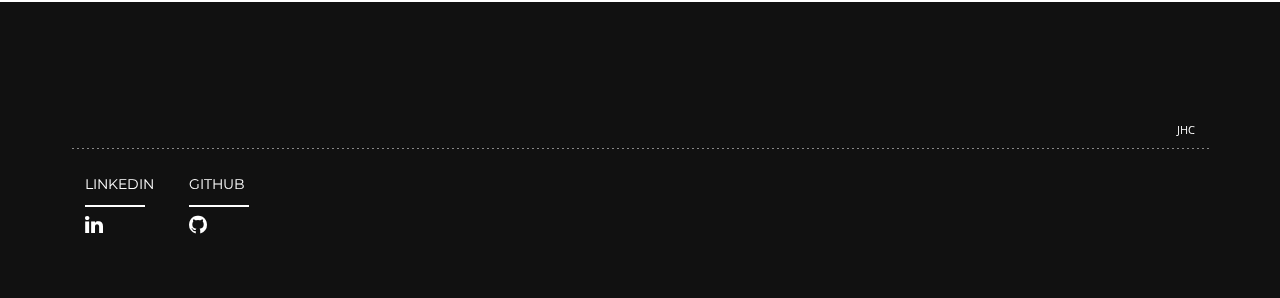
==== commit eadec179: "fixing email" ====
--- a/index.html
+++ b/index.html
@@ -1,16 +1,593 @@
-<!DOCTYPE html>
-<html lang="en">
-<head>
-    <meta charset="UTF-8">
-    <meta http-equiv="X-UA-Compatible" content="IE=edge">
-    <meta name="viewport" content="width=device-width, initial-scale=1.0">
-    <title>Portfolio</title>
-</head>
-<body>
-    <h1>
-    Please visit my new portifolio 
-    <a href="https://www.joaodecastrobits.me/">here</a>
-</h1>
-    
-</body>
+<!DOCTYPE html>
+<html lang="en">
+<head>
+    <meta charset="UTF-8">
+    <meta http-equiv="X-UA-Compatible" content="IE=edge" />
+    <meta name="viewport" content="width=device-width, initial-scale=1.0">
+
+    <title>Joao DeCastro Portfolio</title>
+
+    <meta name="description" content="joao decastro portfolio">
+    <meta name="author" content="JHC">
+
+    <link rel="shortcut icon" href="static/images/fav.jpg" type="image/jpg">
+
+    <!-- vendor styles -->
+    <link href="static/vendor/bootstrap/dist/css/bootstrap.min.css" rel="stylesheet" media="screen"><!-- Bootstrap -->
+    <link href="static/vendor/font-awesome/css/font-awesome.min.css" rel="stylesheet" media="screen"><!-- Font Awesome -->
+    <link href="static/vendor/fancybox/source/jquery.fancybox.css" rel="stylesheet" media="screen"><!-- Fancybox styles -->
+    <link href="static/vendor/owl.carousel/dist/assets/owl.carousel.css" rel="stylesheet" media="screen"><!-- Owl carousel -->
+    <link href="static/vendor/ImageTiltEffect/css/tilteffect.css" rel="stylesheet" media="screen"><!-- Tilt Effect -->
+    <link href="static/vendor/vegas/dist/vegas.min.css" rel="stylesheet" media="screen"><!-- Vegas Image Slider -->
+
+    <!-- template styles -->
+    <link href="static/styles/main.css" rel="stylesheet" media="screen"><!-- main template styles -->
+    <link href="static/styles/responsive.css" rel="stylesheet" media="screen"><!-- responsive styles -->
+
+    <!-- fonts -->
+    <link href='http://fonts.googleapis.com/css?family=Open+Sans:300italic,400italic,600italic,700italic,400,300,600,700' rel='stylesheet' type='text/css'><!--Font OpenSans -->
+    <link href='http://fonts.googleapis.com/css?family=Montserrat:400,700' rel='stylesheet' type='text/css'><!--Font Montserrat -->
+</head>
+<body class="static-image overlay" data-spy="scroll" data-target="#navbar-main" data-offset="50">
+
+<!-- Navigation -->
+    <nav class="navbar navbar-default navbar-fixed-top black-style">
+        <div class="container-fluid">
+            <!-- Toggle get grouped for better mobile display -->
+            <div class="navbar-header">
+                <button type="button" class="navbar-toggle collapsed" data-toggle="collapse" data-target="#navbar-main" aria-expanded="false">
+                    <span class="sr-only">Toggle navigation</span>
+                    <span class="icon-bar"></span>
+                    <span class="icon-bar"></span>
+                    <span class="icon-bar"></span>
+                </button>
+            </div><!-- Toggle get grouped for better mobile display -->
+            <!-- Nav list -->
+            <div class="collapse navbar-collapse" id="navbar-main">
+                <ul class="nav navbar-nav">
+                    <li><a href="#welcome" class="scroll-to">Welcome<span class="sr-only">(current)</span></a></li>
+                    <li><a href="#about-me" class="scroll-to">About me</a></li>
+                    <li><a href="#resume" class="scroll-to">Resume</a></li>
+                    
+                    <li><a href="#contacts" class="scroll-to">Contacts</a></li>
+                </ul>
+                <div class="divider"></div>
+                <ul class="nav navbar-nav">
+                    <li class="dropdown">
+                        <!--<a href="#" class="dropdown-toggle" data-toggle="dropdown" role="button" aria-haspopup="true" aria-expanded="false">Blog <span class="caret"></span></a>
+                        
+                        
+                         <ul class="dropdown-menu">
+                            <li><a href="blog.html">Open blog</a></li>
+                            <li role="separator" class="divider"></li>
+                            <li><a href="documentation/documentation.html">Read documentation</a></li>
+                        
+                        
+                        </ul> -->
+                    </li>
+                </ul>
+            </div><!-- Nav list -->
+        </div>
+    </nav>
+<!-- /Navigation -->
+
+<!-- Welcome section -->
+    <section class="welcome-section-wrapper js-fullscreen js-bg-slides" id="welcome">
+        <div class="welcome-section-inner container text-center">
+            <!-- <img src="images/me.jpg" alt="welcome-logo" class="welcome-logo" width="30%" style="opacity: 0.5;"> -->
+            <div class="title-main"><span><strong class="text-color">Joao</strong></span>DeCastro</div>
+            <div class="subtitle-main">A Software Developer</div>
+            <p class="description-main white bordered">Bits - Music - Stars
+        </div>
+        <div class="scroll-down"></div>
+    </section>
+<!-- /Welcome section -->
+
+<!-- About section -->
+    <section class="section-wrapper bg-theme" id="about-me">
+        <div class="about-section-inner container">
+            <div class="row">
+                <div class="col-xs-12 col-md-6">
+                    <img src="images/me.jpg" style="opacity: 0.5;" class="img-responsive position-left" alt="">
+                </div>
+
+                <div class="col-xs-12 col-md-6 bg-logo top right">
+                    <h2>About Me</h2>
+                    <!-- <blockquote>
+                        Lorem ipsum dolor sit amet, consectetur adipisicing elit, sed do eiusmod tempor incididunt ut labore et dolore magna aliqua. Ut enim ad minim veniam, quis nostrud exercitation ullamco laboris nisi ut aliquip ex ea commodo consequat.
+                        <footer>Someone famous in <cite title="Source Title">Source Title</cite></footer>
+                    </blockquote> -->
+                    Currently a Computer Science student, a musician, a carpenter, a father, and husband. <br>
+                 I am a person with a passion for science and the interest to solve daily life challenges. My passion for programming started late but it is growing every single day since. <br>
+                  I started coding at age 32, when most people would say that it was too late to learn something like this. It has been challenging, overwhelming, 
+                and rewarding. I am dedicated, ready to face new challenges, new problems, and new experiences every day.</p>
+                </div>
+            </div>
+            <!-- <div class="row">
+                <div class="col-xs-12">
+                    <h3>Additional Information</h3>
+                    <p>Excepteur sint occaecat cupidatat non proident, sunt in culpa qui officia deserunt mollit anim id est laborum. Sed ut perspiciati unde omnis iste natus error sit voluptatem accusantium doloremque laudantium, totam rem aperiam, eaque ipsa quae ab illo inventore veritatis et quasi architecto beatae vitae dicta sunt explicabo. Nemo enim ipsam voluptatem quia voluptas sit aspernatur aut odit aut fugit, sed quia consequuntur magni dolores eos qui ratione voluptatem sequi nesciunt. Neque porro quisquam est, qui dolorem ipsum quia dolor sit amet, consectetur, adipisci velit.</p>
+                </div>
+            </div> -->
+        </div>
+    </section>
+<!-- /About section -->
+
+    <div class="between-sections empty"></div>
+
+    <section class="section-wrapper bg-theme" id="works">
+        <div class="works-section-inner container">
+        
+     <!-- Portfolio -->
+     <div class="row">
+        <div class="col-xs-12">
+            <h3>Portfolio</h3>
+
+            <div class="portfolio-wrapper">
+                <!-- portfolio filter -->
+                <ul class="portfolio-filter js-portfolio-filter">
+                    <li class="active"><a href="javascript:void(0);" data-filter="*">All works</a></li>
+                    <li><a href="javascript:void(0);" data-filter=".filter-nature">Web</a></li>
+                    <li><a href="javascript:void(0);" data-filter=".filter-photography">C++/JAVA</a></li>
+                    <li><a href="javascript:void(0);" data-filter=".filter-video">Computer Vision</a></li>
+                    
+                    
+                    <li><a href="javascript:void(0);" data-filter=".filter-other">Other stuff</a></li>
+                </ul><!-- /portfolio filter -->
+
+                <!-- portfolio content -->
+                <div class="portfolio-content grid" data-url="portfolio.php?filter={filter}&offset={offset}&limit={limit}">
+                    <!-- Content loads automatically from portfolio_content.html -->
+
+                    
+                    
+                    <div class="grid-item filter-nature">
+                        <img src="images/asp.net.jpg" class="thumb" alt="">
+                        <div class="overlay">
+                            <div class="icons-line-wrapper">
+                                <div class="icons-line">
+                                    <a href="https://fishdemo20220216123149.azurewebsites.net/" class="l-tooltip l-external-link"><i class="fa fa-external-link-square"></i></a>
+                                    
+                                </div>
+                            </div>
+                            <div class="description">
+                                <div class="title">ASP .NET Framework</div>
+                                <p><em>A full we application</em> for FISH of New Fairfield volunteers ride reservation system</p>
+                            </div>
+                        </div>
+                        <a href="portfolio/net.html" class="thumb-icon various fancybox.ajax"><i class="fa fa-info-circle"></i></a>
+                    </div>
+
+
+
+                    <div class="grid-item filter-nature">
+                        <img src="images/postgresql.png" class="thumb" alt="">
+                        <div class="overlay">
+                            <div class="icons-line-wrapper">
+                                <div class="icons-line">
+                                    
+                                    
+                                </div>
+                            </div>
+                            <div class="description">
+                                <div class="title">Relational Database Project</div>
+                                <p><em>Simulating</em> a dumbster company</p>
+                            </div>
+                        </div>
+                        <a href="portfolio/sql.html" class="thumb-icon various fancybox.ajax"><i class="fa fa-info-circle"></i></a>
+                    </div>       
+
+
+
+                    <div class="grid-item filter-photography filter-video">
+                        <img src="images/opencv.png" class="thumb" alt="">
+                        <div class="overlay">
+                            <div class="icons-line-wrapper">
+                                <div class="icons-line">
+                                    <!-- <a href="http://www.youtube.com/watch?v=Z9CsuNMdvLg" class="thumb-icon fancybox-media"><i class="fa fa-youtube-play"></i></a> -->
+                                    
+                                
+                                    
+                                </div>
+                            </div>
+                            <div class="description">
+                                <div class="title">Computer Vision in C++</div>
+                                <p>Using object recognition algorithms and convolution neural network training</p>
+                            </div>
+                        </div>
+                        
+                        <a href="portfolio/opencv.html" class="thumb-icon various fancybox.ajax"><i class="fa fa-info-circle"></i></a>
+                        
+                    </div>
+
+
+                    <div class="grid-item filter-nature">
+                        <img src="images/web development.jpg" class="thumb" alt="">
+                        <div class="overlay">
+                            <div class="icons-line-wrapper">
+                                <div class="icons-line">
+                                    
+                                </div>
+                            </div>
+                            <div class="description">
+                                <div class="title">Web Development</div>
+                                <p>Landing page projects</p>
+                            </div>
+                        </div>
+                        <a href="portfolio/web.html" class="thumb-icon various fancybox.ajax"><i class="fa fa-info-circle"></i></a>
+                    </div>
+
+                    <div class="grid-item filter-other">
+                        <img src="images/data-science.png" class="thumb" alt="">
+                        <div class="overlay">
+                            <div class="icons-line-wrapper">
+                                <div class="icons-line">
+                                    
+                                </div>
+                            </div>
+                            <div class="description">
+                                <div class="title">COVID Data Science With "R"</div>
+                                <p>Analising raw data using "R" as a programming language to clean data and create graphs</p>
+                            </div>
+                        </div>
+                        <a href="portfolio/data-science.html" class="thumb-icon various fancybox.ajax"><i class="fa fa-info-circle"></i></a>
+                    </div>
+
+
+                    <div class="grid-item filter-other">
+                        <img src="images/research.jpg" class="thumb" alt="">
+                        <div class="overlay">
+                            <div class="icons-line-wrapper">
+                                
+                            </div>
+                            <div class="description">
+                                <div class="title">Western Connecticut Universtity</div>
+                                <p>Research assistant.</p>
+                            </div>
+                        </div>
+                        <a href="portfolio/research.html" class="thumb-icon various fancybox.ajax"><i class="fa fa-info-circle"></i></a>
+                    </div>
+
+                    <div class="grid-item filter-photography">
+                        <img src="images/embedded.jpg" class="thumb" alt="">
+                        <div class="overlay">
+                            <div class="icons-line-wrapper">
+                               
+                            </div>
+                            <div class="description">
+                                <div class="title">Embedded System Project</div>
+                                <p>Baby-monitor project using Arduino and C++</p>
+                            </div>
+                        </div>
+                        <a href="portfolio/arduino.html" class="thumb-icon various fancybox.ajax"><i class="fa fa-info-circle"></i></a>
+                    </div>
+
+                    <div class="grid-item filter-photography filter-people">
+                        <img src="images/java.jpeg" class="thumb" alt="">
+                        <div class="overlay">
+                            <div class="icons-line-wrapper">
+                                <div class="icons-line">
+                                    <a href="" class="l-tooltip l-external-link"><i class="fa fa-external-link-square"></i></a>
+                                    <a href="" class="l-tooltip l-camera"><i class="fa fa-camera"></i></a>
+                                    <a href="" class="l-tooltip l-share"><i class="fa fa-share-alt"></i></a>
+                                </div>
+                            </div>
+                            <div class="description">
+                                <div class="title">Java Desktop APP</div>
+                                <p><em>in construction</em></p>
+                            </div>
+                        </div>
+                        <a href="http://placehold.it/1400x1000" class="thumb-icon fancybox" rel="group"><i class="fa fa-search-plus"></i></a>
+                    </div>
+
+                    <!-- <div class="grid-item filter-video filter-nature">
+                        <img src="images/JHC logo.jpg" class="thumb" alt="">
+                        <div class="overlay">
+                            <div class="icons-line-wrapper">
+                                <div class="icons-line">
+                                    <a href="" class="l-tooltip l-external-link"><i class="fa fa-external-link-square"></i></a>
+                                    <a href="" class="l-tooltip l-camera"><i class="fa fa-camera"></i></a>
+                                    <a href="" class="l-tooltip l-share"><i class="fa fa-share-alt"></i></a>
+                                </div>
+                            </div>
+                            <div class="description">
+                                <div class="title">Coffee Time</div>
+                                <p>Sunt in culpa qui officia deserunt mollit anim id est laborum.</p>
+                            </div>
+                        </div>
+                        <a href="http://placehold.it/1400x1000" class="thumb-icon fancybox" rel="group"><i class="fa fa-search-plus fancybox"></i></a>
+                    </div> -->
+
+
+
+                </div><!-- portfolio content -->
+                <a class="load-more text-white js-load-more">Load more works . . .</a>
+            </div>
+        </div>
+    </div><!-- /Portfolio -->
+    </section>
+
+<!-- Resume section -->
+    <section class="section-wrapper bg-theme" id="resume">
+        <div class="resume-section-inner container">
+            <div class="row">
+                <div class="col-xs-12">
+                    <h2>challenges</h2>
+                    <blockquote>
+                        "Achieving success is a challenge but so is struggling so you may as well choose success."
+                        - Rob Liano.
+                    </blockquote>
+                    <p>Passionate to learn more everyday</p>
+                    <p>Currently self-studing C# ASP .NET, trying to keep focused and working step by step
+                    </p>
+                </div>
+            </div>
+
+            <div class="row">
+                <!-- Employment / Education section -->
+                <div class="col-xs-12 col-md-8 resume-column">
+                    <!-- Employment section -->
+                    
+
+                    <!-- Education section -->
+                    <h3>Education</h3>
+                    <img src="http://placehold.it/800x300" alt="" class="img-responsive">
+                    <ul class="resume-employment">
+                        <li class="row">
+                            <div class="col-xs-12 col-sm-3 dates">
+                                <h4>2018 – 2019</h4>
+                            </div>
+                            <div class="col-xs-12 col-sm-9 description">
+                                <h4>Engineering</h4>
+                                <div class="subtitle">University of New Haven</div>
+                                <p>• Two semester of Engineering and I was able to learn more how to use tools such as AutoCAD for 3D design</p>
+                                <p>• Worked in a few projects learning how to organize schedules and how to work in teams</p>
+                            
+                            </div>
+                        </li>
+                        <li class="row">
+                            <div class="col-xs-12 col-sm-3 dates">
+                                <h4>2019 – 2022</h4>
+                            </div>
+                            <div class="col-xs-12 col-sm-9 description">
+                                <h4>Computer Science</h4>
+                                <div class="subtitle">Western Connecticut University</div>
+                                <p>•  Member at ERIC ”entrepreneurship, research, innovation, creativity” <br>
+                                    • Research assistant at ”Graphics and Interactive Technique Group”
+                                    </p>
+                            </div>
+                        </li>
+                    </ul><!-- /Education section -->
+                </div><!-- /Employment / Education section -->
+
+                <!-- Skiils / Download section -->
+                <div class="col-xs-12 col-md-4">
+                    <!-- Skiils section -->
+                    <h3>My Skills</h3>
+                    <ul class="resume-skills">
+                        <li>
+                            <div class="skill-title">Proficent</div>
+                            <ul class="skill-levels">
+                                <li class="active">ASP .NET</li>
+                                <li class="active">C++</li>
+                                <li class="active">MySQL</li>
+                                <li class="active">HTML</li>
+                               
+                                
+                                
+                            </ul>
+                            <ul class="skill-levels">
+                                <li class="active">CSS</li>
+                                <li class="active">BSTRAP</li>
+                                <li class="active">Java</li>
+                                <li class="active">OOP</li>
+                                
+                            </ul>
+                            <ul class="skill-levels">
+                                <li class="active">JS</li>
+                                <li class="active">GitHub</li>
+                                <li class="active">R</li>
+                                <li class="active">Python</li>
+                            </ul>
+                            
+                        </li>
+                       
+                        <li>
+                            <div class="skill-title">Soft Skills</div>
+                            <ul class="skill-levels">
+                                <li class="active">Musician</li>
+                                <li class="active">Craftsman</li>
+                                <li class="active">3D Design</li>
+                                <li class="active">Creative</li>
+                                
+                            </ul>
+                        </li>
+                        
+                    </ul><!-- /Skiils section -->
+
+                    <!-- Download section -->
+                    <h3>Download</h3>
+                    <ul class="download-section">
+                        
+                        <li>
+                            <a target="_blank" href="/projects/DeCastro.pdf" download class="download-btn-wrapper">
+                                <div class="icon text-center">
+                                    <i class="fa fa-file-pdf-o fa-2x"></i>
+                                </div>
+                                <div class="description">
+                                    <div class="download-btn">Resume PDF</div>
+                                    
+                                </div>
+                            </a>
+                        </li>
+                        
+                        
+                    </ul><!-- /Download section -->
+                </div><!-- Skiils / Download section -->
+            </div>
+        </div>
+    </section>
+<!-- /Resume section -->
+
+    <div class="between-sections empty"></div>
+
+
+
+ 
+
+
+<!-- Contacts section -->
+    <section class="section-wrapper bg-theme" id="contacts">
+        <div class="contacts-section-inner container">
+            <div class="row">
+                <div class="col-xs-12">
+                    <h2>Contacts</h2>
+                </div>
+            </div>
+
+            <!-- contact information -->
+            <div class="double-part-wrapper">
+                <!-- Left side (cover part) -->
+                <div class="title-part">
+                    <div class="title">contact information</div>
+                    <div id="caption-featured" class="caption-outside-wrapper">
+                        <div class="caption-title">Joao DeCastro</div>
+                        <ul class="list-with-icons contacts">
+                            <li><i class="fa fa-phone"></i>+1 (203) 788 04 07</li>
+                            <li><i class="fa fa-map-marker"></i>Danbury, CT.</li>
+                            <li><i class="fa fa-envelope-o"></i>joaodecastro.bits@gmail.com</li>
+                           
+                        </ul>
+                    </div>
+                </div><!-- /Left side (cover part) -->
+
+                <!-- Right side (cover part) -->
+                <div class="cover-part tabs">
+                    <div id="google-map" class="google-map">
+                        <div id="google-map-container" class="google-map-container" data-lat="41.415485" data-lng="-73.456026"></div>
+                        <ul class="gmap-tabs google-map-tabs right">
+                            <li class="active"><a href="javascript:void(0);" class="underline-small google-map-view">google map</a></li>
+                            <li><a href="javascript:void(0);" class="underline-small street-view">Street view</a></li>
+                        </ul>
+                    </div>
+                </div><!-- /Right side (cover part) -->
+            </div><!-- /contact information -->
+
+            <div class="row">
+                <div class="col-xs-12">
+                    <h3>Drop me a line</h3>
+                </div>
+            </div>
+
+            <!-- feedback section -->
+            <div class="row">
+                <div class="col-xs-12 col-md-6 contacts-col-left">
+                    <p class="text-right">I will be happy to contact with you</p>
+                    <p class="text-right text-muted"><em>Joao DeCastro</em></p>
+                </div>
+                <div class="col-xs-12 col-md-6 contacts-col-right">
+                    <form class="drop-line js-feedback-form" action="feedback.php">
+                        <span class="input">
+                            <input class="input-field js-check-name" type="text" id="input-name" name="name">
+                            <label class="input-label" for="input-name">
+                                <span class="input-label-content">Name</span>
+                            </label>
+                        </span>
+                        <span class="input">
+                            <input class="input-field js-check-email" type="email" id="input-mail" name="email">
+                            <label class="input-label" for="input-mail">
+                                <span class="input-label-content">Your mail</span>
+                            </label>
+                        </span>
+                        <span class="input">
+                            <textarea class="input-field elastic js-check-message" rows="1" id="input-message" name="message"></textarea>
+                            <label class="input-label" for="input-message">
+                                <span class="input-label-content">Your message</span>
+                            </label>
+                        </span>
+                        <button class="btn btn-default" type="submit">Send Message</button>
+                    </form>
+                </div>
+            </div><!-- feedback section -->
+
+        </div>
+    </section>
+<!-- /Contacts section -->
+
+<!-- Footer section -->
+    <section class="footer-section inverted bg-dark">
+        <div class="container">
+            <div class="row">
+                <div class="col-xs-12">
+                    <img src="" class="footer-logo" alt="">
+                    <div class="footer-content">
+                        <div class="row">
+                            <div class="col-xs-12 col-sm-6 left">
+                                
+                            </div>
+                            <div class="col-xs-12 col-sm-6 right">
+                                JHC
+                            </div>
+                        </div>
+                    </div>
+
+                    <div class="row footer-row">
+                        <!-- social icons -->
+                        <div class="col-xs-12 col-sm-8 left socials">
+                            <ul class="list-underline">
+                                <li>
+                                    <div class="title">linkedin</div>
+                                    <a href="https://www.linkedin.com/in/joao-decastro-7b5522153/"><i class="fa fa-linkedin"></i></a>
+                                </li>
+                                <li>
+                                    <div class="title">github</div>
+                                    <a href="https://github.com/JoaoDeCastro"><i class="fa fa-github"></i></a>
+                                </li>
+                                
+                            </ul>
+                        </div><!-- /social icons -->
+                    </div>
+                </div>
+            </div>
+        </div>
+    </section>
+<!-- /Footer section -->
+
+
+
+
+  
+
+<!-- Vendor scripts -->
+<script src="static/vendor/jquery/dist/jquery.min.js"></script><!-- jQuery library -->
+<script src="static/vendor/bootstrap/dist/js/bootstrap.min.js"></script><!-- bootstrap library -->
+<script src="static/vendor/fancybox/source/jquery.fancybox.pack.js"></script><!-- Fancybox library -->
+<script src="static/vendor/fancybox/source/helpers/jquery.fancybox-media.js"></script><!-- Fancybox helper -->
+<script src="static/vendor/fancybox/lib/jquery.mousewheel-3.0.6.pack.js"></script><!-- Fancybox mousewheel -->
+<script src="static/vendor/owl.carousel/dist/owl.carousel.min.js"></script><!-- carousel library -->
+<script src="static/vendor/jquery.scrollTo/jquery.scrollTo.min.js"></script><!-- smooth scroll library -->
+<script src="static/vendor/jquery-elastic/jquery.elastic.source.js"></script><!-- elastic library -->
+<script src="https://maps.googleapis.com/maps/api/js"></script><!-- Google map API -->
+<script src="static/vendor/gmaps/gmaps.min.js"></script><!-- gmap library -->
+<script src="static/vendor/isotope/dist/isotope.pkgd.min.js"></script><!-- isotope library -->
+<script src="static/vendor/ImageTiltEffect/js/tiltfx.js"></script><!-- tilt effect -->
+<script src="static/vendor/imagesloaded/imagesloaded.pkgd.min.js"></script><!-- imagesloaded library -->
+<script src="static/vendor/retina.js/dist/retina.min.js"></script><!-- retina library -->
+<script src="static/vendor/jquery-validation/dist/jquery.validate.min.js"></script><!-- jquery validation -->
+<script src="static/vendor/vegas/dist/vegas.min.js"></script><!-- Vegas library -->
+<!-- Template/user scripts -->
+<script src="static/scripts/scroll-to.min.js"></script>
+<script src="static/scripts/fancybox.min.js"></script>
+<script src="static/scripts/carousel.min.js"></script>
+<script src="static/scripts/elastic-fields.min.js"></script>
+<script src="static/scripts/menu.min.js"></script>
+<script src="static/scripts/drawer-tilt.min.js"></script>
+<script src="static/scripts/portfolio.min.js"></script>
+<script src="static/scripts/fullscreen.min.js"></script>
+<script src="static/scripts/maps.min.js"></script>
+<script src="static/scripts/vegas.min.js"></script>
+<script src="static/scripts/feedback.min.js"></script>
+<script src="static/scripts/form-effects.min.js"></script>
+<script src="static/scripts/clients-carousel.min.js"></script>
+</body>
 </html>--- a/static/vendor/ImageTiltEffect/css/tilteffect.css
+++ b/static/vendor/ImageTiltEffect/css/tilteffect.css
@@ -0,0 +1,28 @@
+.tilt {
+	overflow: hidden;
+	position: relative;
+	width: 100%;
+	height: 100%;
+	margin: 0 auto;
+}
+
+.tilt__back,
+.tilt__front {
+	width: 100%;
+	height: 100%;
+	background-position: 50% 50%;
+	background-repeat: no-repeat;
+	background-size: cover;
+	-webkit-backface-visibility: hidden;
+	backface-visibility: hidden;
+}
+
+.tilt__back {
+	position: relative;
+}
+
+.tilt__front {
+	position: absolute;
+	top: 0;
+	left: 0;
+}--- a/static/vendor/vegas/dist/vegas.min.css
+++ b/static/vendor/vegas/dist/vegas.min.css
@@ -0,0 +1 @@
+.vegas-overlay,.vegas-slide,.vegas-slide-inner,.vegas-timer,.vegas-wrapper{position:absolute;top:0;left:0;bottom:0;right:0;overflow:hidden;border:none;padding:0;margin:0}.vegas-overlay{opacity:.5;background:url(overlays/02.png) center center}.vegas-timer{top:auto;bottom:0;height:2px}.vegas-timer-progress{width:0;height:100%;background:#fff;-webkit-transition:width ease-out;transition:width ease-out}.vegas-timer-running .vegas-timer-progress{width:100%}.vegas-slide,.vegas-slide-inner{margin:0;padding:0;background:center center no-repeat;-webkit-transform:translateZ(0);transform:translateZ(0)}body .vegas-container{overflow:hidden!important;position:relative}.vegas-video{min-width:100%;min-height:100%;width:auto;height:auto}body.vegas-container{overflow:auto;position:static;z-index:-2}body.vegas-container>.vegas-overlay,body.vegas-container>.vegas-slide,body.vegas-container>.vegas-timer{position:fixed;z-index:-1}:root body.vegas-container>.vegas-overlay,:root body.vegas-container>.vegas-slide,_::full-page-media,_:future{bottom:-76px}.vegas-transition-fade,.vegas-transition-fade2{opacity:0}.vegas-transition-fade-in,.vegas-transition-fade2-in{opacity:1}.vegas-transition-fade2-out{opacity:0}.vegas-transition-blur,.vegas-transition-blur2{opacity:0;-webkit-filter:blur(32px);filter:blur(32px)}.vegas-transition-blur-in,.vegas-transition-blur2-in{opacity:1;-webkit-filter:blur(0);filter:blur(0)}.vegas-transition-blur2-out{opacity:0}.vegas-transition-flash,.vegas-transition-flash2{opacity:0;-webkit-filter:brightness(25);filter:brightness(25)}.vegas-transition-flash-in,.vegas-transition-flash2-in{opacity:1;-webkit-filter:brightness(1);filter:brightness(1)}.vegas-transition-flash2-out{opacity:0;-webkit-filter:brightness(25);filter:brightness(25)}.vegas-transition-negative,.vegas-transition-negative2{opacity:0;-webkit-filter:invert(100%);filter:invert(100%)}.vegas-transition-negative-in,.vegas-transition-negative2-in{opacity:1;-webkit-filter:invert(0);filter:invert(0)}.vegas-transition-negative2-out{opacity:0;-webkit-filter:invert(100%);filter:invert(100%)}.vegas-transition-burn,.vegas-transition-burn2{opacity:0;-webkit-filter:contrast(1000%) saturate(1000%);filter:contrast(1000%) saturate(1000%)}.vegas-transition-burn-in,.vegas-transition-burn2-in{opacity:1;-webkit-filter:contrast(100%) saturate(100%);filter:contrast(100%) saturate(100%)}.vegas-transition-burn2-out{opacity:0;-webkit-filter:contrast(1000%) saturate(1000%);filter:contrast(1000%) saturate(1000%)}.vegas-transition-slideLeft,.vegas-transition-slideLeft2{-webkit-transform:translateX(100%);transform:translateX(100%)}.vegas-transition-slideLeft-in,.vegas-transition-slideLeft2-in{-webkit-transform:translateX(0);transform:translateX(0)}.vegas-transition-slideLeft2-out,.vegas-transition-slideRight,.vegas-transition-slideRight2{-webkit-transform:translateX(-100%);transform:translateX(-100%)}.vegas-transition-slideRight-in,.vegas-transition-slideRight2-in{-webkit-transform:translateX(0);transform:translateX(0)}.vegas-transition-slideRight2-out{-webkit-transform:translateX(100%);transform:translateX(100%)}.vegas-transition-slideUp,.vegas-transition-slideUp2{-webkit-transform:translateY(100%);transform:translateY(100%)}.vegas-transition-slideUp-in,.vegas-transition-slideUp2-in{-webkit-transform:translateY(0);transform:translateY(0)}.vegas-transition-slideDown,.vegas-transition-slideDown2,.vegas-transition-slideUp2-out{-webkit-transform:translateY(-100%);transform:translateY(-100%)}.vegas-transition-slideDown-in,.vegas-transition-slideDown2-in{-webkit-transform:translateY(0);transform:translateY(0)}.vegas-transition-slideDown2-out{-webkit-transform:translateY(100%);transform:translateY(100%)}.vegas-transition-zoomIn,.vegas-transition-zoomIn2{-webkit-transform:scale(0);transform:scale(0);opacity:0}.vegas-transition-zoomIn-in,.vegas-transition-zoomIn2-in{-webkit-transform:scale(1);transform:scale(1);opacity:1}.vegas-transition-zoomIn2-out,.vegas-transition-zoomOut,.vegas-transition-zoomOut2{-webkit-transform:scale(2);transform:scale(2);opacity:0}.vegas-transition-zoomOut-in,.vegas-transition-zoomOut2-in{-webkit-transform:scale(1);transform:scale(1);opacity:1}.vegas-transition-zoomOut2-out{-webkit-transform:scale(0);transform:scale(0);opacity:0}.vegas-transition-swirlLeft,.vegas-transition-swirlLeft2{-webkit-transform:scale(2) rotate(35deg);transform:scale(2) rotate(35deg);opacity:0}.vegas-transition-swirlLeft-in,.vegas-transition-swirlLeft2-in{-webkit-transform:scale(1) rotate(0);transform:scale(1) rotate(0);opacity:1}.vegas-transition-swirlLeft2-out,.vegas-transition-swirlRight,.vegas-transition-swirlRight2{-webkit-transform:scale(2) rotate(-35deg);transform:scale(2) rotate(-35deg);opacity:0}.vegas-transition-swirlRight-in,.vegas-transition-swirlRight2-in{-webkit-transform:scale(1) rotate(0);transform:scale(1) rotate(0);opacity:1}.vegas-transition-swirlRight2-out{-webkit-transform:scale(2) rotate(35deg);transform:scale(2) rotate(35deg);opacity:0}.vegas-animation-kenburns{-webkit-animation:kenburns ease-out;animation:kenburns ease-out}@-webkit-keyframes kenburns{0%{-webkit-transform:scale(1.5);transform:scale(1.5)}100%{-webkit-transform:scale(1);transform:scale(1)}}@keyframes kenburns{0%{-webkit-transform:scale(1.5);transform:scale(1.5)}100%{-webkit-transform:scale(1);transform:scale(1)}}.vegas-animation-kenburnsUp{-webkit-animation:kenburnsUp ease-out;animation:kenburnsUp ease-out}@-webkit-keyframes kenburnsUp{0%{-webkit-transform:scale(1.5) translate(0,10%);transform:scale(1.5) translate(0,10%)}100%{-webkit-transform:scale(1) translate(0,0);transform:scale(1) translate(0,0)}}@keyframes kenburnsUp{0%{-webkit-transform:scale(1.5) translate(0,10%);transform:scale(1.5) translate(0,10%)}100%{-webkit-transform:scale(1) translate(0,0);transform:scale(1) translate(0,0)}}.vegas-animation-kenburnsDown{-webkit-animation:kenburnsDown ease-out;animation:kenburnsDown ease-out}@-webkit-keyframes kenburnsDown{0%{-webkit-transform:scale(1.5) translate(0,-10%);transform:scale(1.5) translate(0,-10%)}100%{-webkit-transform:scale(1) translate(0,0);transform:scale(1) translate(0,0)}}@keyframes kenburnsDown{0%{-webkit-transform:scale(1.5) translate(0,-10%);transform:scale(1.5) translate(0,-10%)}100%{-webkit-transform:scale(1) translate(0,0);transform:scale(1) translate(0,0)}}.vegas-animation-kenburnsLeft{-webkit-animation:kenburnsLeft ease-out;animation:kenburnsLeft ease-out}@-webkit-keyframes kenburnsLeft{0%{-webkit-transform:scale(1.5) translate(10%,0);transform:scale(1.5) translate(10%,0)}100%{-webkit-transform:scale(1) translate(0,0);transform:scale(1) translate(0,0)}}@keyframes kenburnsLeft{0%{-webkit-transform:scale(1.5) translate(10%,0);transform:scale(1.5) translate(10%,0)}100%{-webkit-transform:scale(1) translate(0,0);transform:scale(1) translate(0,0)}}.vegas-animation-kenburnsRight{-webkit-animation:kenburnsRight ease-out;animation:kenburnsRight ease-out}@-webkit-keyframes kenburnsRight{0%{-webkit-transform:scale(1.5) translate(-10%,0);transform:scale(1.5) translate(-10%,0)}100%{-webkit-transform:scale(1) translate(0,0);transform:scale(1) translate(0,0)}}@keyframes kenburnsRight{0%{-webkit-transform:scale(1.5) translate(-10%,0);transform:scale(1.5) translate(-10%,0)}100%{-webkit-transform:scale(1) translate(0,0);transform:scale(1) translate(0,0)}}.vegas-animation-kenburnsUpLeft{-webkit-animation:kenburnsUpLeft ease-out;animation:kenburnsUpLeft ease-out}@-webkit-keyframes kenburnsUpLeft{0%{-webkit-transform:scale(1.5) translate(10%,10%);transform:scale(1.5) translate(10%,10%)}100%{-webkit-transform:scale(1) translate(0,0);transform:scale(1) translate(0,0)}}@keyframes kenburnsUpLeft{0%{-webkit-transform:scale(1.5) translate(10%,10%);transform:scale(1.5) translate(10%,10%)}100%{-webkit-transform:scale(1) translate(0,0);transform:scale(1) translate(0,0)}}.vegas-animation-kenburnsUpRight{-webkit-animation:kenburnsUpRight ease-out;animation:kenburnsUpRight ease-out}@-webkit-keyframes kenburnsUpRight{0%{-webkit-transform:scale(1.5) translate(-10%,10%);transform:scale(1.5) translate(-10%,10%)}100%{-webkit-transform:scale(1) translate(0,0);transform:scale(1) translate(0,0)}}@keyframes kenburnsUpRight{0%{-webkit-transform:scale(1.5) translate(-10%,10%);transform:scale(1.5) translate(-10%,10%)}100%{-webkit-transform:scale(1) translate(0,0);transform:scale(1) translate(0,0)}}.vegas-animation-kenburnsDownLeft{-webkit-animation:kenburnsDownLeft ease-out;animation:kenburnsDownLeft ease-out}@-webkit-keyframes kenburnsDownLeft{0%{-webkit-transform:scale(1.5) translate(10%,-10%);transform:scale(1.5) translate(10%,-10%)}100%{-webkit-transform:scale(1) translate(0,0);transform:scale(1) translate(0,0)}}@keyframes kenburnsDownLeft{0%{-webkit-transform:scale(1.5) translate(10%,-10%);transform:scale(1.5) translate(10%,-10%)}100%{-webkit-transform:scale(1) translate(0,0);transform:scale(1) translate(0,0)}}.vegas-animation-kenburnsDownRight{-webkit-animation:kenburnsDownRight ease-out;animation:kenburnsDownRight ease-out}@-webkit-keyframes kenburnsDownRight{0%{-webkit-transform:scale(1.5) translate(-10%,-10%);transform:scale(1.5) translate(-10%,-10%)}100%{-webkit-transform:scale(1) translate(0,0);transform:scale(1) translate(0,0)}}@keyframes kenburnsDownRight{0%{-webkit-transform:scale(1.5) translate(-10%,-10%);transform:scale(1.5) translate(-10%,-10%)}100%{-webkit-transform:scale(1) translate(0,0);transform:scale(1) translate(0,0)}}--- a/static/styles/main.css
+++ b/static/styles/main.css
@@ -0,0 +1,2292 @@
+/* CONTENT
+------------------------------------------
+
+  01. Main settings
+  02. Typography
+	03. Template elements
+	04. Navigation
+	05. Drawer (left panel)
+	06. Welcome section
+	07. Resume Section
+	08. Portfolio/Works section, clients
+	09. Contacts section, Google map
+	10. Footer section, socials icons
+	11. Additional elements: buttons, inputs, decorate elements, helpers
+	12. Animations
+
+------------------------------------------ */
+/* Import styles */
+.separator-v-black {
+  border: 0 solid transparent;
+  border-left-width: 1px;
+  -moz-border-image: url('../images/elements/separator_v_black.png') 0 1 repeat;
+  -webkit-border-image: url('../images/elements/separator_v_black.png') 0 1 repeat;
+  -o-border-image: url('../images/elements/separator_v_black.png') 0 1 repeat;
+  border-image: url('../images/elements/separator_v_black.png') 0 1 repeat;
+}
+.separator-h-black {
+  border: 0 solid transparent;
+  border-bottom-width: 1px;
+  -moz-border-image: url('../images/elements/separator_h_black.png') 1 0 repeat;
+  -webkit-border-image: url('../images/elements/separator_h_black.png') 1 0 repeat;
+  -o-border-image: url('../images/elements/separator_h_black.png') 1 0 repeat;
+  border-image: url('../images/elements/separator_h_black.png') 1 0 repeat;
+}
+.separator-v-white {
+  border: 0 solid transparent;
+  border-left-width: 1px;
+  -moz-border-image: url('../images/elements/separator_v_white.png') 0 1 repeat;
+  -webkit-border-image: url('../images/elements/separator_v_white.png') 0 1 repeat;
+  -o-border-image: url('../images/elements/separator_v_white.png') 0 1 repeat;
+  border-image: url('../images/elements/separator_v_white.png') 0 1 repeat;
+}
+.separator-h-white {
+  border: 0 solid transparent;
+  border-bottom-width: 1px;
+  -moz-border-image: url('../images/elements/separator_h_white.png') 1 0 repeat;
+  -webkit-border-image: url('../images/elements/separator_h_white.png') 1 0 repeat;
+  -o-border-image: url('../images/elements/separator_h_white.png') 1 0 repeat;
+  border-image: url('../images/elements/separator_h_white.png') 1 0 repeat;
+}
+.clearfix:before,
+.clearfix:after {
+  display: table;
+  content: " ";
+}
+.clearfix:after {
+  clear: both;
+}
+/* 01. Main settings
+------------------------------------------ */
+body {
+  font-family: 'Open Sans', Helvetica, Arial, sans-serif;
+  font-size: 18px;
+  background: #808080;
+}
+body.static-image {
+  background: url('../images/backgrounds/static_image.jpg') no-repeat center center fixed;
+  -webkit-background-size: cover;
+  -moz-background-size: cover;
+  -o-background-size: cover;
+  background-size: cover;
+}
+body.overlay:after {
+  position: fixed;
+  content: "";
+  top: 0;
+  left: 0;
+  right: 0;
+  bottom: 0;
+  background: rgba(0, 0, 0, 0.75);
+  z-index: -1;
+}
+.bg-theme {
+  background-color: #ffffff;
+  color: #333333;
+}
+.section-wrapper {
+  position: relative;
+  padding: 120px 0 180px;
+  z-index: 0;
+}
+.between-sections {
+  padding: 40px 0 60px;
+}
+.between-sections.empty {
+  padding-bottom: 160px;
+}
+/* 02. Typography
+------------------------------------------ */
+h1,
+h2,
+h3,
+h4,
+h5,
+h6 {
+  font-family: 'Montserrat', 'Open Sans';
+  text-transform: uppercase;
+  font-weight: 600;
+}
+h1.text-white:after,
+h2.text-white:after,
+h3.text-white:after,
+h4.text-white:after,
+h5.text-white:after,
+h6.text-white:after {
+  background-color: white;
+}
+h1.centered,
+h2.centered,
+h3.centered,
+h4.centered,
+h5.centered,
+h6.centered {
+  text-align: center;
+  padding-left: 0;
+}
+h1.centered:after,
+h2.centered:after,
+h3.centered:after,
+h4.centered:after,
+h5.centered:after,
+h6.centered:after {
+  margin-left: auto;
+  margin-right: auto;
+}
+h1 {
+  padding-top: 30px;
+  padding-bottom: 20px;
+  font-size: 48px;
+  word-wrap: break-word;
+}
+h1:after {
+  display: block;
+  content: '';
+  margin-top: 30px;
+  width: 80px;
+  height: 10px;
+  background-color: #ffc75b;
+}
+h2 {
+  padding-top: 60px;
+  padding-left: 25px;
+  padding-bottom: 55px;
+  font-size: 40px;
+  word-wrap: break-word;
+}
+h2:after {
+  display: block;
+  content: '';
+  margin-top: 30px;
+  width: 80px;
+  height: 10px;
+  background-color: #ffc75b;
+}
+h3 {
+  padding-top: 60px;
+  padding-left: 25px;
+  padding-bottom: 30px;
+  font-size: 32px;
+  word-wrap: break-word;
+}
+h3:after {
+  display: block;
+  content: '';
+  margin-top: 20px;
+  width: 80px;
+  height: 5px;
+  background-color: #333333;
+}
+h4 {
+  padding-top: 20px;
+  font-size: 24px;
+  font-weight: 400;
+  text-transform: uppercase;
+}
+h5 {
+  font-size: 20px;
+  font-weight: 400;
+}
+h6 {
+  font-size: 18px;
+}
+p {
+  font-size: 18px;
+  line-height: 28px;
+}
+p a {
+  color: #ffffff;
+  background-color: #333333;
+}
+p a:hover,
+p a:focus {
+  color: #ffffff;
+  background-color: #ffc75b;
+  text-decoration: none;
+}
+a {
+  color: inherit;
+}
+a:hover,
+a:focus {
+  color: inherit;
+  text-decoration: none;
+}
+/* List */
+ul {
+  padding-left: 0;
+  list-style: none;
+  margin: 0;
+}
+ul.list-with-icons {
+  margin: 15px 0 15px;
+  font-size: inherit;
+}
+ul.list-with-icons li {
+  margin: 10px 0;
+}
+ul.list-with-icons li i {
+  display: inline-block;
+  width: 30px;
+  font-size: 16px;
+  margin: 0 10px;
+  text-align: center;
+}
+ul.list-with-icons.contacts {
+  font-size: 16px;
+}
+/* Blockquote */
+blockquote {
+  padding: 0;
+  margin: 0 0 30px 25px;
+  color: #808080;
+  font-style: italic;
+  font-size: 87.5%;
+  line-height: 24px;
+  border: 0;
+}
+blockquote:before {
+  display: block;
+  content: '';
+  width: 16px;
+  height: 20px;
+  margin-left: -25px;
+  border: 0;
+  border-left: 6px solid #333333;
+  border-right: 6px solid #333333;
+  background-color: transparent;
+  float: left;
+}
+blockquote footer,
+blockquote small,
+blockquote .small {
+  font-size: 80%;
+  color: #bfbfbf;
+}
+blockquote footer cite,
+blockquote small cite,
+blockquote .small cite {
+  color: #808080;
+  font-style: normal;
+}
+blockquote footer {
+  padding-top: 10px;
+}
+blockquote footer:before,
+blockquote small:before,
+blockquote .small:before {
+  content: '\2014 \00A0';
+}
+.blockquote-reverse,
+blockquote.pull-right {
+  padding-right: 15px;
+  padding-left: 0;
+  text-align: right;
+  border: 0;
+}
+/* Text helpers */
+.text-color {
+  color: #ffc75b;
+}
+.text-white {
+  color: white;
+}
+/* 03. Template elements
+------------------------------------------ */
+.separator {
+  width: 100%;
+  height: 1px;
+  background-color: #333;
+}
+.separator.white {
+  background-color: #fff;
+}
+.separator.transparent {
+  opacity: .5;
+}
+.scroll-down {
+  position: absolute;
+  bottom: 30px;
+  left: 50%;
+  margin-left: -10px;
+  width: 20px;
+  height: 32px;
+  background: url('../images/elements/scroll.png') no-repeat;
+}
+/* Background logo */
+.bg-logo {
+  position: relative;
+}
+.bg-logo:before {
+  position: absolute;
+  width: 100%;
+  height: 100%;
+  top: 0;
+  right: 0;
+  left: 0;
+  bottom: 0;
+  content: '';
+  background: url('') no-repeat top left;
+  background-size: auto auto;
+  opacity: .1;
+  z-index: -1;
+}
+.bg-logo.top.right:before {
+  background-position: top left;
+}
+.bg-logo.top.right:before {
+  background-position: top right;
+}
+.bg-logo.bottom.left:before {
+  background-position: bottom left;
+}
+.bg-logo.bottom.right:before {
+  background-position: bottom right;
+}
+/* Images */
+.small-logo img {
+  display: inline-block;
+  width: auto;
+  max-height: 60px;
+  padding: 0 10px;
+}
+img.position-left {
+  padding-right: 100px;
+}
+img.position-right {
+  padding-left: 100px;
+}
+img.img-fullwidth {
+  display: block;
+  width: 100%;
+  height: auto;
+}
+img.img-halfwidth {
+  display: block;
+  width: 50%;
+  height: auto;
+}
+img.img-halfwidth.left {
+  margin: 0;
+  margin-right: 15px;
+  float: left;
+}
+img.img-halfwidth.right {
+  margin: 0;
+  margin-left: 15px;
+  float: right;
+}
+.img-description {
+  font-size: 14px;
+  color: #808080;
+  padding: 0 0 20px;
+}
+.img-description img {
+  display: block;
+  width: 100%;
+  height: auto;
+  margin: 0;
+  margin-bottom: 15px;
+}
+.img-description.fullwidth {
+  width: 100%;
+}
+.img-description.halfwidth {
+  width: 50%;
+}
+.img-description.halfwidth.left {
+  margin-right: 25px;
+  float: left;
+}
+.img-description.halfwidth.right {
+  margin-left: 25px;
+  text-align: right;
+  float: right;
+}
+/* 04. Navigation, Drawer (left panel)
+------------------------------------------ */
+/* Main settings */
+.nav {
+  margin: 0;
+}
+.nav > li > a {
+  line-height: 80px;
+  padding: 10px 15px;
+}
+.nav > li > a:hover,
+.nav > li > a:focus {
+  text-decoration: none;
+  background-color: transparent;
+}
+.nav > li.disbaled > a {
+  color: #333333;
+  opacity: .5;
+}
+.nav > li.disbaled > a:hover,
+.nav > li.disbaled > a:focus {
+  color: #333333;
+  opacity: .5;
+}
+.nav .open > a,
+.nav .open > a:hover,
+.nav .open > a:focus {
+  background-color: transparent;
+  border-color: transparent;
+}
+.nav .nav-divider {
+  height: 1px;
+  margin: 9px 0;
+  background-color: rgba(0, 0, 0, 0.1);
+}
+/* Navigation theme settings */
+.navbar-default {
+  margin: 0;
+  min-height: 80px;
+  color: #fff;
+  font-family: 'Open Sans';
+  font-size: 18px;
+  font-weight: 400;
+  text-align: center;
+  border: 0;
+  background-color: transparent;
+  -webkit-transition: all 0.3s linear;
+  -moz-transition: all 0.3s linear;
+  -o-transition: all 0.3s linear;
+  transition: all 0.3s linear;
+}
+.navbar-default a {
+  -webkit-transition: opacity ease-out 0.3s, color 0.3s linear;
+  -moz-transition: opacity ease-out 0.3s, color 0.3s linear;
+  -o-transition: opacity ease-out 0.3s, color 0.3s linear;
+  transition: opacity ease-out 0.3s, color 0.3s linear;
+}
+.navbar-default .navbar-header {
+  background-color: #ffc75b;
+  display: none;
+  height: 80px;
+}
+.navbar-default .navbar-brand {
+  display: inline-block;
+  height: 80px;
+  width: 80px;
+  color: #fff;
+  line-height: 80px;
+  padding: 0;
+  opacity: .75;
+  text-align: center;
+  float: none;
+}
+.navbar-default .navbar-brand:hover,
+.navbar-default .navbar-brand:focus {
+  color: #fff;
+  opacity: 1;
+  background-color: transparent;
+}
+.navbar-default .navbar-brand img {
+  display: inline-block;
+  width: auto;
+  max-height: 60px;
+  padding: 0;
+}
+.navbar-default .navbar-text {
+  color: #fff;
+}
+.navbar-default .navbar-nav {
+  display: inline-block;
+  width: auto;
+  float: none;
+  vertical-align: top;
+  background-color: transparent;
+}
+.navbar-default .navbar-nav .open .dropdown-menu {
+  background-color: rgba(0, 0, 0, 0.75);
+}
+.navbar-default .navbar-nav .open .dropdown-menu > li > a,
+.navbar-default .navbar-nav .open .dropdown-menu .dropdown-header {
+  padding: 15px 25px;
+  color: #fff;
+  opacity: .5;
+}
+.navbar-default .navbar-nav .open .dropdown-menu > li > a:hover,
+.navbar-default .navbar-nav .open .dropdown-menu .dropdown-header:hover,
+.navbar-default .navbar-nav .open .dropdown-menu > li > a:focus,
+.navbar-default .navbar-nav .open .dropdown-menu .dropdown-header:focus {
+  color: #fff;
+  opacity: .75;
+}
+.navbar-default .navbar-nav > li > a {
+  color: #fff;
+  padding: 0 25px;
+  opacity: .5;
+}
+.navbar-default .navbar-nav > li > a:hover,
+.navbar-default .navbar-nav > li > a:focus {
+  color: #fff;
+  opacity: 1;
+  background-color: transparent;
+}
+.navbar-default .navbar-nav > .open > a,
+.navbar-default .navbar-nav > .open > a:hover,
+.navbar-default .navbar-nav > .open > a:focus {
+  color: #fff;
+  background-color: rgba(0, 0, 0, 0.75);
+  opacity: 1;
+}
+.navbar-default .navbar-nav > .active > a,
+.navbar-default .navbar-nav > .active > a:hover,
+.navbar-default .navbar-nav > .active > a:focus {
+  color: #fff;
+  background-color: transparent;
+  opacity: 1;
+}
+.navbar-default .navbar-nav > .disabled > a,
+.navbar-default .navbar-nav > .disabled > a:hover,
+.navbar-default .navbar-nav > .disabled > a:focus {
+  color: #fff;
+  opacity: .25;
+  background-color: transparent;
+}
+.navbar-default .navbar-toggle {
+  position: relative;
+  padding: 9px 10px;
+  margin-top: 15px;
+  margin-right: 25px;
+  margin-bottom: 8px;
+  background-color: transparent;
+  background-image: none;
+  border: none;
+  border-radius: 0;
+  float: right;
+  display: none;
+}
+.navbar-default .navbar-toggle .icon-bar {
+  display: block;
+  width: 40px;
+  height: 4px;
+  border-radius: 2px;
+  background-color: #fff;
+  opacity: .75;
+}
+.navbar-default .navbar-toggle .icon-bar + .icon-bar {
+  margin-top: 8px;
+}
+.navbar-default .navbar-toggle:hover,
+.navbar-default .navbar-toggle:focus {
+  background-color: transparent;
+}
+.navbar-default .navbar-toggle:hover .icon-bar,
+.navbar-default .navbar-toggle:focus .icon-bar {
+  opacity: 1;
+}
+.navbar-default .navbar-collapse,
+.navbar-default .navbar-form {
+  border-color: transparent;
+}
+.navbar-default .navbar-collapse {
+  height: 80px !important;
+  padding-left: 0;
+  padding-right: 0;
+  border-top: 0 solid transparent;
+  border-bottom: 0 solid #ffc75b;
+  background-color: transparent;
+}
+.navbar-default .dropdown-menu {
+  min-width: 160px;
+  padding: 5px 0;
+  margin: 2px 0 0;
+  font-size: 16px;
+  line-height: 30px;
+  background-color: #ffc75b;
+  border: none;
+  border-radius: 0;
+  text-align: left;
+  -webkit-box-shadow: none;
+  box-shadow: none;
+}
+.navbar-default .dropdown-menu > li > a {
+  padding: 30px 20px;
+  color: #fff;
+  opacity: .75;
+}
+.navbar-default .dropdown-menu > li > a:hover,
+.navbar-default .dropdown-menu > li > a:focus {
+  color: #fff;
+  text-decoration: none;
+  background-color: transparent;
+  opacity: 1;
+}
+.navbar-default .dropdown-menu > li > a > .active > a,
+.navbar-default .dropdown-menu > li > a > .active > a:hover,
+.navbar-default .dropdown-menu > li > a > .active > a:focus {
+  color: #fff;
+  background-color: transparent;
+}
+.navbar-default .dropdown-menu > li > a > .disabled > a,
+.navbar-default .dropdown-menu > li > a > .disabled > a:hover,
+.navbar-default .dropdown-menu > li > a > .disabled > a:focus {
+  color: #fff;
+  opacity: .25;
+}
+.navbar-default .dropdown-menu > li > a > .disabled > a:hover,
+.navbar-default .dropdown-menu > li > a > .disabled > a:focus {
+  filter: none;
+}
+.navbar-default .dropdown-menu .divider {
+  height: 1px;
+  margin: 9px 0;
+  width: 100%;
+  overflow: hidden;
+  background-color: #fff;
+  opacity: .1;
+}
+.navbar-default .divider {
+  display: inline-block;
+  width: 1px;
+  height: 50px;
+  margin: 15px;
+  overflow: hidden;
+  background-color: #fff;
+  opacity: .2;
+}
+/* Styles for fixed navigation */
+.navbar-fixed-top.navbar-scrolled {
+  background-color: #ffc75b;
+}
+.navbar-fixed-top.navbar-scrolled .navbar-nav .open .dropdown-menu {
+  background-color: #111;
+}
+.navbar-fixed-top.navbar-scrolled .navbar-nav > li:after {
+  position: absolute;
+  bottom: 25px;
+  left: 25px;
+  width: 0px;
+  height: 2px;
+  background: #fff;
+  content: '';
+  -webkit-transition: width 0.3s linear;
+  -moz-transition: width 0.3s linear;
+  -o-transition: width 0.3s linear;
+  transition: width 0.3s linear;
+}
+.navbar-fixed-top.navbar-scrolled .navbar-nav > li.active:after {
+  width: 40px;
+}
+.navbar-fixed-top.navbar-scrolled .navbar-nav > li > a {
+  color: #ffeac1;
+  opacity: 1;
+}
+.navbar-fixed-top.navbar-scrolled .navbar-nav > li > a:hover,
+.navbar-fixed-top.navbar-scrolled .navbar-nav > li > a:focus {
+  color: #fff;
+  background-color: transparent;
+}
+.navbar-fixed-top.navbar-scrolled .navbar-nav > .open > a,
+.navbar-fixed-top.navbar-scrolled .navbar-nav > .open > a:hover,
+.navbar-fixed-top.navbar-scrolled .navbar-nav > .open > a:focus {
+  background-color: #ffc75b;
+}
+.navbar-fixed-top.navbar-scrolled .navbar-nav > .active > a,
+.navbar-fixed-top.navbar-scrolled .navbar-nav > .active > a:hover,
+.navbar-fixed-top.navbar-scrolled .navbar-nav > .active > a:focus {
+  color: #fff;
+  background-color: transparent;
+  opacity: 1;
+}
+.black-style .navbar-header {
+  background: #111;
+}
+.black-style.navbar-fixed-top.navbar-scrolled {
+  background-color: #111;
+}
+.black-style.navbar-fixed-top.navbar-scrolled .navbar-nav .open .dropdown-menu {
+  background-color: #111;
+}
+.black-style.navbar-fixed-top.navbar-scrolled .navbar-nav > li:after {
+  background: #ffc75b;
+}
+.black-style.navbar-fixed-top.navbar-scrolled .navbar-nav > li > a {
+  color: #808080;
+}
+.black-style.navbar-fixed-top.navbar-scrolled .navbar-nav > li > a:hover,
+.black-style.navbar-fixed-top.navbar-scrolled .navbar-nav > li > a:focus {
+  color: #fff;
+}
+.black-style.navbar-fixed-top.navbar-scrolled .navbar-nav > .open > a,
+.black-style.navbar-fixed-top.navbar-scrolled .navbar-nav > .open > a:hover,
+.black-style.navbar-fixed-top.navbar-scrolled .navbar-nav > .open > a:focus {
+  background-color: #ffc75b;
+}
+.black-style.navbar-fixed-top.navbar-scrolled .navbar-nav > .active > a,
+.black-style.navbar-fixed-top.navbar-scrolled .navbar-nav > .active > a:hover,
+.black-style.navbar-fixed-top.navbar-scrolled .navbar-nav > .active > a:focus {
+  color: #fff;
+  background-color: transparent;
+  opacity: 1;
+}
+/* 05. Drawer (left panel)
+------------------------------------------ */
+.drawer-toggle {
+  position: fixed;
+  left: 0;
+  top: 0;
+  width: 100px;
+  height: 80px;
+  background-color: transparent;
+  cursor: pointer;
+  z-index: 2000;
+  -webkit-transition: background-color 0.3s linear;
+  -moz-transition: background-color 0.3s linear;
+  -o-transition: background-color 0.3s linear;
+  transition: background-color 0.3s linear;
+}
+.drawer-toggle.drawer-background {
+  background-color: #ffc75b;
+}
+.drawer-toggle .icon-drawer-wrapper {
+  width: 100%;
+  height: 100%;
+  padding: 10px;
+  font-size: 40px;
+  opacity: .5;
+  -webkit-transition: opacity 0.3s linear;
+  -moz-transition: opacity 0.3s linear;
+  -o-transition: opacity 0.3s linear;
+  transition: opacity 0.3s linear;
+}
+.drawer-toggle .icon-drawer-wrapper img {
+  display: block;
+  margin: 0 auto;
+  max-height: 100%;
+}
+.drawer-toggle:hover .icon-drawer-wrapper,
+.drawer-toggle:focus .icon-drawer-wrapper {
+  opacity: 1;
+}
+.drawer-wrapper {
+  position: fixed;
+  left: -480px;
+  top: 0;
+  width: 480px;
+  height: 100%;
+  background-color: #ffc75b;
+  overflow: hidden;
+  z-index: 1999;
+}
+.drawer-wrapper .photo-main {
+  width: 480px;
+  height: 380px;
+}
+.drawer-wrapper .scrollable {
+  width: 497px;
+  height: 100%;
+  overflow-y: scroll;
+}
+.drawer-wrapper .drawer-inside {
+  padding: 15px 25px;
+}
+.drawer-wrapper .drawer-inside .subheading {
+  font-family: 'Open Sans', 'Montserrat';
+  font-size: 24px;
+  font-weight: 300;
+  text-transform: uppercase;
+  margin: 0;
+  margin-bottom: 30px;
+}
+.drawer-wrapper .list-links li {
+  font-family: 'Montserrat', 'Open Sans';
+  text-transform: uppercase;
+  font-size: 16px;
+  margin: 8px 0;
+  white-space: nowrap;
+  overflow: hidden;
+  text-overflow: ellipsis;
+}
+.drawer-wrapper .list-links li a {
+  padding: 4px;
+  color: inherit;
+  background: transparent;
+}
+.drawer-wrapper .list-links li a:hover,
+.drawer-wrapper .list-links li a:focus {
+  color: #ffffff;
+  background: #333333;
+}
+.drawer-wrapper .drawer-wrapper .list-links li a:hover:hover,
+.drawer-wrapper .drawer-wrapper .list-links li a:focus:hover,
+.drawer-wrapper .drawer-wrapper .list-links li a:hover:focus,
+.drawer-wrapper .drawer-wrapper .list-links li a:focus:focus {
+  color: #ffc75b;
+  background: #333333;
+}
+.drawer-wrapper .list-selects li {
+  display: inline-block;
+  font-family: 'Montserrat', 'Open Sans';
+  text-transform: uppercase;
+  font-size: 14px;
+  margin: 2px 0;
+  padding: 8px 16px;
+  color: inherit;
+  background: transparent;
+  border: 2px solid transparent;
+  cursor: pointer;
+}
+.drawer-wrapper .list-selects li:hover,
+.drawer-wrapper .list-selects li:focus {
+  border-color: #333333;
+}
+.drawer-wrapper .list-selects li.active {
+  color: #ffffff;
+  background: #333333;
+}
+.drawer-wrapper .list-selects li.active:hover,
+.drawer-wrapper .list-selects li.active:focus {
+  border-color: #ffc75b;
+}
+.drawer-wrapper h3 {
+  padding-top: 10px;
+  padding-bottom: 0;
+}
+/* 06. Welcome section
+------------------------------------------ */
+.welcome-section-wrapper {
+  position: relative;
+  padding: 0;
+}
+.welcome-section-wrapper .welcome-section-inner img.welcome-logo {
+  max-width: 100%;
+  display: block;
+  margin: 0 auto;
+  margin-top: 150px;
+}
+.welcome-section-wrapper .welcome-section-inner .title-main,
+.welcome-section-wrapper .welcome-section-inner .subtitle-main {
+  margin-top: 100px;
+  margin-bottom: 0;
+  font-family: 'Montserrat', 'Open Sans';
+  font-size: 96px;
+  font-weight: 300;
+  text-transform: uppercase;
+  color: #fff;
+  word-wrap: break-word;
+}
+.welcome-section-wrapper .welcome-section-inner .title-main span,
+.welcome-section-wrapper .welcome-section-inner .subtitle-main span {
+  display: inline-block;
+}
+.welcome-section-wrapper .welcome-section-inner .subtitle-main {
+  display: inline-block;
+  margin-top: 0px;
+  margin-bottom: 40px;
+  padding: 5px 30px;
+  color: #333333;
+  background: #ffc75b;
+  font-size: 24px;
+}
+.welcome-section-wrapper .welcome-section-inner .description-main {
+  margin-top: 10px;
+  margin-bottom: 100px;
+  padding: 0 25px;
+  font-weight: 300;
+}
+.welcome-section-wrapper .welcome-section-inner .description-main.white {
+  color: #fff;
+}
+.welcome-section-wrapper .welcome-section-inner .description-main.transparent {
+  opacity: .75;
+}
+.welcome-section-wrapper .welcome-section-inner .description-main.bordered {
+  width: 80%;
+  margin-left: auto;
+  margin-right: auto;
+  padding: 20px 40px;
+  border: 2px solid #ffc75b;
+  border-right-width: 0;
+  border-left-width: 0;
+}
+/* Vegas styles */
+.vegas-overlay {
+  opacity: 1;
+  background-color: rgba(0, 0, 0, 0.75);
+}
+/* 07. Resume Section
+------------------------------------------ */
+/* resume-employment */
+.resume-column {
+  padding-right: 50px;
+}
+ul.resume-employment {
+  margin: 40px 0;
+}
+ul.resume-employment li {
+  margin-bottom: 30px;
+}
+ul.resume-employment .dates {
+  position: relative;
+  padding-right: 25px;
+  text-align: right;
+}
+ul.resume-employment .description {
+  padding-left: 25px;
+  border: 0 solid transparent;
+  border-left-width: 1px;
+  -moz-border-image: url('../images/elements/separator_v_black.png') 0 1 repeat;
+  -webkit-border-image: url('../images/elements/separator_v_black.png') 0 1 repeat;
+  -o-border-image: url('../images/elements/separator_v_black.png') 0 1 repeat;
+  border-image: url('../images/elements/separator_v_black.png') 0 1 repeat;
+}
+ul.resume-employment .description .subtitle {
+  font-family: 'Montserrat', 'Open Sans';
+  font-size: 16px;
+  text-transform: uppercase;
+  color: #bfbfbf;
+}
+ul.resume-employment .description p {
+  margin-top: 15px;
+  font-size: 16px;
+  line-height: 24px;
+}
+/* Resume skills */
+ul.resume-skills > li {
+  padding: 5px 0 15px 15px;
+  margin-bottom: 30px;
+  border: 0 solid transparent;
+  border-left-width: 1px;
+  -moz-border-image: url('../images/elements/separator_v_black.png') 0 1 repeat;
+  -webkit-border-image: url('../images/elements/separator_v_black.png') 0 1 repeat;
+  -o-border-image: url('../images/elements/separator_v_black.png') 0 1 repeat;
+  border-image: url('../images/elements/separator_v_black.png') 0 1 repeat;
+}
+ul.resume-skills > li .skill-title {
+  font-family: 'Montserrat', 'Open Sans';
+  font-size: 18px;
+  font-weight: 400;
+  text-transform: uppercase;
+}
+ul.resume-skills > li ul.skill-levels {
+  padding: 15px 0;
+}
+ul.resume-skills > li ul.skill-levels li {
+  width: 23%;
+  height: 20px;
+  margin-right: 5px;
+  font-family: 'Montserrat', 'Open Sans';
+  font-size: 12px;
+  text-transform: uppercase;
+  line-height: 20px;
+  padding-left: 2px;
+  color: #333333;
+  background: #333333;
+  float: left;
+  overflow: hidden;
+}
+ul.resume-skills > li ul.skill-levels li.active {
+  background: #ffc75b;
+}
+/* Download section */
+ul.download-section {
+  line-height: 100px;
+}
+ul.download-section li {
+  margin-bottom: 20px;
+  margin-right: -15px;
+  margin-left: -15px;
+}
+ul.download-section li .download-btn-wrapper {
+  width: 100%;
+  color: #333333;
+}
+ul.download-section li .download-btn-wrapper .icon {
+  width: 100px;
+  float: left;
+}
+ul.download-section li .download-btn-wrapper .description {
+  font-family: 'Montserrat', 'Open Sans';
+  font-size: 18px;
+  font-weight: 400;
+  text-transform: uppercase;
+  color: inherit;
+  float: left;
+  border: 0 solid transparent;
+  border-left-width: 1px;
+  -moz-border-image: url('../images/elements/separator_v_black.png') 0 1 repeat;
+  -webkit-border-image: url('../images/elements/separator_v_black.png') 0 1 repeat;
+  -o-border-image: url('../images/elements/separator_v_black.png') 0 1 repeat;
+  border-image: url('../images/elements/separator_v_black.png') 0 1 repeat;
+}
+ul.download-section li .download-btn-wrapper .description .download-btn {
+  position: relative;
+  padding-left: 10px;
+  height: 50px;
+  margin: 20px 0;
+  margin-left: 20px;
+  line-height: 50px;
+}
+ul.download-section li .download-btn-wrapper:hover i {
+  color: #ffc75b;
+}
+ul.download-section li .download-btn-wrapper:hover .download-btn:after {
+  display: block;
+  position: absolute;
+  top: 0;
+  left: 0;
+  min-width: 100%;
+  height: 50px;
+  content: 'DOWNLOAD';
+  padding-left: 10px;
+  padding-right: 10px;
+  background: #ffc75b;
+  -webkit-transition: background 0.3s linear;
+  -moz-transition: background 0.3s linear;
+  -o-transition: background 0.3s linear;
+  transition: background 0.3s linear;
+}
+ul.download-section li:before,
+ul.download-section li:after {
+  display: table;
+  content: " ";
+}
+ul.download-section li:after {
+  clear: both;
+}
+/* 08. Portfolio/Works section, clients
+------------------------------------------ */
+/* Featured/Slider with outside description (Styles for the same layout e.g. blog topics) */
+.double-part-wrapper {
+  margin: 80px 0;
+  border: 0 solid transparent;
+  border-left-width: 1px;
+  -moz-border-image: url('../images/elements/separator_v_black.png') 0 1 repeat;
+  -webkit-border-image: url('../images/elements/separator_v_black.png') 0 1 repeat;
+  -o-border-image: url('../images/elements/separator_v_black.png') 0 1 repeat;
+  border-image: url('../images/elements/separator_v_black.png') 0 1 repeat;
+}
+.double-part-wrapper .title-part {
+  position: relative;
+  width: 399px;
+  height: 400px;
+  padding-left: 25px;
+  padding-right: 25px;
+  padding-bottom: 0;
+  float: left;
+}
+.double-part-wrapper .title-part .title {
+  display: block;
+  font-family: 'Montserrat', 'Open Sans';
+  text-transform: uppercase;
+  font-weight: 600;
+  padding-left: 0;
+  padding-top: 30px;
+  padding-bottom: 0;
+  font-size: 30px;
+  line-height: 30px;
+  -webkit-transition: color 0.3s linear;
+  -moz-transition: color 0.3s linear;
+  -o-transition: color 0.3s linear;
+  transition: color 0.3s linear;
+}
+.double-part-wrapper .title-part .title:after {
+  display: block;
+  content: '';
+  margin-top: 20px;
+  width: 80px;
+  height: 5px;
+  background-color: #333333;
+}
+.double-part-wrapper .title-part a.title:hover,
+.double-part-wrapper .title-part a.title:focus {
+  color: #ffc75b;
+}
+.double-part-wrapper .title-part .author {
+  font-family: 'Montserrat', 'Open Sans';
+  font-size: 24px;
+  font-weight: 300;
+  text-transform: uppercase;
+}
+.double-part-wrapper .title-part .date {
+  display: block;
+  position: absolute;
+  right: 30px;
+  bottom: 15px;
+  color: #b3b3b3;
+  font-family: 'Montserrat', 'Open Sans';
+  font-size: 14px;
+  font-weight: 300;
+  text-transform: uppercase;
+}
+.double-part-wrapper .title-part .comments {
+  display: block;
+  position: absolute;
+  left: 25px;
+  bottom: 15px;
+  font-family: 'Montserrat', 'Open Sans';
+  font-size: 14px;
+  text-transform: uppercase;
+}
+.double-part-wrapper .title-part ul.list-tags {
+  padding: 5px 0;
+}
+.double-part-wrapper .title-part ul.list-tags li {
+  display: inline-block;
+  padding: 4px 10px;
+  color: #ffffff;
+  background-color: #333333;
+  font-family: 'Montserrat', 'Open Sans';
+  font-size: 11px;
+  font-weight: 300;
+  text-transform: uppercase;
+  cursor: pointer;
+  -webkit-transition: background-color 0.3s linear;
+  -moz-transition: background-color 0.3s linear;
+  -o-transition: background-color 0.3s linear;
+  transition: background-color 0.3s linear;
+}
+.double-part-wrapper .title-part ul.list-tags li:hover,
+.double-part-wrapper .title-part ul.list-tags li:focus {
+  background-color: #ffc75b;
+}
+.double-part-wrapper .cover-part {
+  position: relative;
+  width: 740px;
+  min-height: 400px;
+  float: left;
+  overflow: visible;
+}
+.double-part-wrapper .cover-part img {
+  display: block;
+  width: 100%;
+  height: auto;
+}
+.double-part-wrapper:before,
+.double-part-wrapper:after {
+  display: table;
+  content: " ";
+}
+.double-part-wrapper:after {
+  clear: both;
+}
+/* Carousel control */
+.carousel-control {
+  position: absolute;
+  top: auto;
+  bottom: -50px;
+  left: 0;
+  width: 30%;
+  padding: 10px 0;
+  font-family: 'Montserrat', 'Open Sans';
+  text-transform: uppercase;
+  font-size: 14px;
+  color: #333333;
+  text-shadow: none;
+  filter: none;
+  opacity: 1;
+}
+.carousel-control:hover .underline-small:after {
+  background-color: #ffc75b;
+}
+.carousel-control.left {
+  text-align: left;
+  background-image: none;
+  filter: none;
+}
+.carousel-control.right {
+  right: 0;
+  left: auto;
+  text-align: right;
+  background-image: none;
+  filter: none;
+}
+.carousel-control.right .underline-small:after {
+  position: absolute;
+  right: 0;
+  left: auto;
+}
+.carousel-control:hover,
+.carousel-control:focus {
+  color: #333333;
+  text-decoration: none;
+  filter: none;
+  outline: 0;
+  opacity: 1;
+}
+/* carousel indicators */
+.carousel-indicators {
+  position: absolute;
+  bottom: 0;
+  left: 50%;
+  z-index: 15;
+  width: 60%;
+  padding-left: 0;
+  margin-left: -30%;
+  text-align: center;
+  list-style: none;
+}
+.carousel-indicators li {
+  display: inline-block;
+  width: 20px;
+  height: 10px;
+  margin: 0;
+  text-indent: -999px;
+  cursor: pointer;
+  background-color: transparent;
+  border: none;
+  border-bottom: 2px solid #ffffff;
+  border-radius: 0;
+}
+.carousel-indicators .active {
+  width: 20px;
+  height: 2px;
+  margin: 0;
+  background-color: transparent;
+  border-bottom: 2px solid #ffc75b;
+}
+/* Carousel crossfade animation */
+.carousel.fade {
+  opacity: 1;
+}
+.carousel.fade .item:first-child {
+  position: relative;
+  top: auto;
+}
+.carousel.fade .item {
+  display: block;
+  width: 100%;
+  position: absolute;
+  left: 0;
+  top: 0;
+  opacity: 0;
+  /* hide all slides */
+  -webkit-transition: opacity ease-out 0.7s;
+  -moz-transition: opacity ease-out 0.7s;
+  -o-transition: opacity ease-out 0.7s;
+  transition: opacity ease-out 0.7s;
+}
+.carousel.fade .item.active {
+  opacity: 1;
+}
+/* Outside caption */
+.caption-outside-wrapper {
+  margin-top: 50px;
+}
+.caption-outside-wrapper .caption-title {
+  font-family: 'Montserrat', 'Open Sans';
+  font-size: 21px;
+  font-weight: 300;
+  text-transform: uppercase;
+}
+.caption-outside-wrapper .caption-description {
+  font-size: 16px;
+  line-height: 1.5;
+  max-height: 7.5em;
+  overflow: hidden;
+}
+/* Works */
+.portfolio-wrapper ul.portfolio-filter {
+  margin-bottom: 30px;
+}
+.portfolio-wrapper ul.portfolio-filter li {
+  display: inline-block;
+  margin-bottom: 5px;
+}
+.portfolio-wrapper ul.portfolio-filter li a {
+  font-family: 'Montserrat', 'Open Sans';
+  font-size: 18px;
+  text-transform: uppercase;
+  display: block;
+  padding: 8px 15px;
+  color: #333333;
+  background-color: transparent;
+  border: 2px solid transparent;
+  -webkit-transition: border-color 0.3s linear, background-color 0.3s linear;
+  -moz-transition: border-color 0.3s linear, background-color 0.3s linear;
+  -o-transition: border-color 0.3s linear, background-color 0.3s linear;
+  transition: border-color 0.3s linear, background-color 0.3s linear;
+}
+.portfolio-wrapper ul.portfolio-filter li a:hover {
+  text-decoration: none;
+  border-color: #333333;
+}
+.portfolio-wrapper ul.portfolio-filter li.active a {
+  color: #ffffff;
+  background-color: #333333;
+}
+/* Isotope settings (plugin) */
+.grid-item {
+  width: 380px;
+  color: #fff;
+  min-height: 250px;
+  overflow: hidden;
+}
+.grid-item .thumb {
+  display: block;
+  width: 100%;
+  max-width: 100%;
+  height: auto;
+  opacity: 1;
+  webkit-transform: scale(1);
+  -moz-transform: scale(1);
+  -ms-transform: scale(1);
+  -o-transform: scale(1);
+  transform: scale(1);
+  -webkit-transition: transform 0.3s linear;
+  -moz-transition: transform 0.3s linear;
+  -o-transition: transform 0.3s linear;
+  transition: transform 0.3s linear;
+}
+.grid-item .overlay {
+  position: absolute;
+  top: 0;
+  left: 0;
+  bottom: 0;
+  right: 0;
+  padding: 15px 25px;
+  background-color: rgba(0, 0, 0, 0.75);
+  opacity: 0;
+  -webkit-transition: opacity 0.3s linear;
+  -moz-transition: opacity 0.3s linear;
+  -o-transition: opacity 0.3s linear;
+  transition: opacity 0.3s linear;
+}
+.grid-item .overlay .description {
+  position: absolute;
+  left: 25px;
+  right: 25px;
+  bottom: 15px;
+  top: auto;
+}
+.grid-item .title {
+  position: relative;
+  font-family: 'Montserrat', 'Open Sans';
+  font-size: 21px;
+  font-weight: 300;
+  margin-bottom: 20px;
+  color: inherit;
+  text-transform: uppercase;
+}
+.grid-item .title:after {
+  position: absolute;
+  left: 0;
+  bottom: -10px;
+  display: block;
+  content: '';
+  width: 80px;
+  height: 2px;
+  background-color: #fff;
+}
+.grid-item p {
+  display: block;
+  font-family: 'Open Sans';
+  font-size: 14px;
+  line-height: 1.5;
+  max-height: 4.5em;
+  color: inherit;
+  opacity: 0.75;
+  overflow: hidden;
+}
+.grid-item .thumb-icon {
+  display: block;
+  position: absolute;
+  top: 20px;
+  right: 25px;
+  left: auto;
+  opacity: 0;
+  -webkit-transition: opacity 0.3s linear;
+  -moz-transition: opacity 0.3s linear;
+  -o-transition: opacity 0.3s linear;
+  transition: opacity 0.3s linear;
+}
+.grid-item .thumb-icon:hover {
+  color: #ffc75b;
+}
+.visible-icon .grid-item .thumb-icon {
+  opacity: 1;
+}
+.grid-item:hover .thumb {
+  webkit-transform: scale(1.1) rotate(2deg);
+  -moz-transform: scale(1.1) rotate(2deg);
+  -ms-transform: scale(1.1) rotate(2deg);
+  -o-transform: scale(1.1) rotate(2deg);
+  transform: scale(1.1) rotate(2deg);
+}
+.grid-item:hover .overlay {
+  opacity: 1;
+}
+.grid-item:hover .thumb-icon {
+  opacity: 1;
+}
+.load-more {
+  display: block;
+  width: 33%;
+  margin-top: 30px;
+  margin-left: 33%;
+  height: 60px;
+  background-color: #333333;
+  font-family: 'Open Sans';
+  font-size: 13px;
+  text-transform: uppercase;
+  line-height: 60px;
+  text-align: center;
+  cursor: pointer;
+  -webkit-transition: background-color 0.3s linear, color 0.3s linear;
+  -moz-transition: background-color 0.3s linear, color 0.3s linear;
+  -o-transition: background-color 0.3s linear, color 0.3s linear;
+  transition: background-color 0.3s linear, color 0.3s linear;
+}
+.load-more:hover,
+.load-more:focus {
+  color: #fff;
+  background-color: #ffc75b;
+}
+/* fancybox */
+.fancybox-overlay {
+  background: #111;
+}
+.fancybox-opened .fancybox-skin {
+  -webkit-box-shadow: none;
+  -moz-box-shadow: none;
+  box-shadow: none;
+}
+.fancybox-title {
+  color: #fff;
+  font-family: 'Montserrat', 'Open Sans';
+  text-transform: uppercase;
+  font-size: 24px;
+  line-height: 24px;
+}
+.fancybox-title:after {
+  display: block;
+  content: '';
+  margin-top: 10px;
+  width: 60px;
+  height: 5px;
+  background-color: #fff;
+}
+.fancybox-title-outside-wrap {
+  width: 70%;
+  margin-bottom: 10px;
+}
+.fancybox-nav span {
+  width: auto;
+  font-family: 'Montserrat', 'Open Sans';
+  text-transform: uppercase;
+  font-size: 18px;
+  color: #fff;
+  background-image: none;
+}
+.fancybox-close {
+  position: absolute;
+  top: -30px;
+  right: 0;
+  width: auto;
+  height: auto;
+  background-image: none;
+  font-family: 'Montserrat', 'Open Sans';
+  text-transform: uppercase;
+  font-size: 18px;
+  color: #fff;
+  opacity: .2;
+}
+.fancybox-close:hover,
+.fancybox-close:focus {
+  color: #fff;
+  opacity: .5;
+}
+/* project styles (fancybox ajax) */
+.fancybox-inner .double-part-wrapper {
+  margin: 0;
+  border: none !important;
+}
+.fancybox-inner .double-part-wrapper .title-part {
+  position: relative;
+  width: 399px;
+  height: 400px;
+  padding-left: 25px;
+  padding-right: 25px;
+  padding-bottom: 0;
+  float: left;
+}
+.fancybox-inner .double-part-wrapper .title-part .title {
+  display: block;
+  font-family: 'Montserrat', 'Open Sans';
+  text-transform: uppercase;
+  font-weight: 600;
+  padding-left: 0;
+  padding-top: 30px;
+  padding-bottom: 0;
+  font-size: 30px;
+  line-height: 30px;
+  -webkit-transition: color 0.3s linear;
+  -moz-transition: color 0.3s linear;
+  -o-transition: color 0.3s linear;
+  transition: color 0.3s linear;
+}
+.fancybox-inner .double-part-wrapper .title-part .title:after {
+  display: block;
+  content: '';
+  margin-top: 20px;
+  width: 80px;
+  height: 5px;
+  background-color: #333333;
+}
+.fancybox-inner .double-part-wrapper .title-part a.title:hover,
+.fancybox-inner .double-part-wrapper .title-part a.title:focus {
+  color: #ffc75b;
+}
+.fancybox-inner .double-part-wrapper .title-part .author {
+  font-family: 'Montserrat', 'Open Sans';
+  font-size: 24px;
+  font-weight: 300;
+  text-transform: uppercase;
+  margin-bottom: 40px;
+}
+.fancybox-inner .double-part-wrapper .title-part .date {
+  display: block;
+  position: static;
+  right: 30px;
+  bottom: 15px;
+  color: #b3b3b3;
+  font-family: 'Montserrat', 'Open Sans';
+  font-size: 14px;
+  font-weight: 300;
+  text-transform: uppercase;
+}
+.fancybox-inner .double-part-wrapper .title-part ul.list-tags {
+  padding: 5px 0;
+}
+.fancybox-inner .double-part-wrapper .title-part ul.list-tags li {
+  display: inline-block;
+  padding: 4px 10px;
+  color: #ffffff;
+  background-color: #333333;
+  font-family: 'Montserrat', 'Open Sans';
+  font-size: 11px;
+  font-weight: 300;
+  text-transform: uppercase;
+  cursor: pointer;
+  -webkit-transition: background-color 0.3s linear;
+  -moz-transition: background-color 0.3s linear;
+  -o-transition: background-color 0.3s linear;
+  transition: background-color 0.3s linear;
+}
+.fancybox-inner .double-part-wrapper .title-part ul.list-tags li:hover,
+.fancybox-inner .double-part-wrapper .title-part ul.list-tags li:focus {
+  background-color: #ffc75b;
+}
+.fancybox-inner .double-part-wrapper .cover-part {
+  position: relative;
+  width: 740px;
+  min-height: 400px;
+  float: left;
+  overflow: visible;
+}
+.fancybox-inner .double-part-wrapper .cover-part img {
+  display: block;
+  width: 100%;
+  height: auto;
+}
+.fancybox-inner .double-part-wrapper:before,
+.fancybox-inner .double-part-wrapper:after {
+  display: table;
+  content: " ";
+}
+.fancybox-inner .double-part-wrapper:after {
+  clear: both;
+}
+/* Clients */
+ul.clients {
+  width: 100%;
+  min-height: 150px;
+  margin: 40px 0;
+  overflow: hidden;
+}
+ul.clients li {
+  width: 25%;
+  height: 100%;
+  margin-left: -1px;
+  float: left;
+  border: 0 solid transparent;
+  border-left-width: 1px;
+  -moz-border-image: url('../images/elements/separator_v_white.png') 0 1 repeat;
+  -webkit-border-image: url('../images/elements/separator_v_white.png') 0 1 repeat;
+  -o-border-image: url('../images/elements/separator_v_white.png') 0 1 repeat;
+  border-image: url('../images/elements/separator_v_white.png') 0 1 repeat;
+}
+ul.clients li img {
+  display: block;
+  max-width: 100%;
+  height: auto;
+}
+/* 09. Contacts section, Google map
+------------------------------------------ */
+/* Google map */
+.google-map {
+  position: relative;
+}
+.google-map .google-map-container {
+  width: 100%;
+  height: 400px;
+}
+.google-map ul.gmap-tabs {
+  position: absolute;
+  left: 0;
+  bottom: -40px;
+}
+.google-map ul.gmap-tabs li {
+  display: inline-block;
+  margin-right: 25px;
+}
+.google-map ul.gmap-tabs li.active a:after,
+.google-map ul.gmap-tabs li:hover a:after {
+  background-color: #ffc75b;
+}
+.google-map ul.gmap-tabs.right {
+  right: 0;
+  left: auto;
+  text-align: right;
+}
+.google-map ul.gmap-tabs.right li {
+  margin-left: 25px;
+  margin-right: 0;
+}
+.contacts-col-left {
+  padding-top: 50px;
+  padding-right: 30px;
+}
+.contacts-col-right {
+  padding: 30px;
+  border: 0 solid transparent;
+  border-left-width: 1px;
+  -moz-border-image: url('../images/elements/separator_v_black.png') 0 1 repeat;
+  -webkit-border-image: url('../images/elements/separator_v_black.png') 0 1 repeat;
+  -o-border-image: url('../images/elements/separator_v_black.png') 0 1 repeat;
+  border-image: url('../images/elements/separator_v_black.png') 0 1 repeat;
+}
+/* 10. Footer section, socials icons
+------------------------------------------ */
+.footer-section {
+  padding: 50px 0;
+  background: #ffffff;
+}
+.footer-section.bg-dark {
+  background: #111;
+}
+.footer-section.bg-transparent {
+  background: transparent;
+}
+.footer-logo {
+  display: block;
+  max-height: 150px;
+  margin: 20px auto 40px;
+}
+.footer-content {
+  padding: 10px 15px;
+  margin-bottom: 15px;
+  font-size: 11px;
+  text-transform: uppercase;
+  color: #333333;
+  border: 0 solid transparent;
+  border-bottom-width: 1px;
+  -moz-border-image: url('../images/elements/separator_h_black.png') 1 0 repeat;
+  -webkit-border-image: url('../images/elements/separator_h_black.png') 1 0 repeat;
+  -o-border-image: url('../images/elements/separator_h_black.png') 1 0 repeat;
+  border-image: url('../images/elements/separator_h_black.png') 1 0 repeat;
+}
+.footer-content .left {
+  text-align: left;
+}
+.footer-content .right {
+  text-align: right;
+}
+.inverted .footer-content {
+  color: #ffffff;
+  border: 0 solid transparent;
+  border-bottom-width: 1px;
+  -moz-border-image: url('../images/elements/separator_h_white.png') 1 0 repeat;
+  -webkit-border-image: url('../images/elements/separator_h_white.png') 1 0 repeat;
+  -o-border-image: url('../images/elements/separator_h_white.png') 1 0 repeat;
+  border-image: url('../images/elements/separator_h_white.png') 1 0 repeat;
+}
+.footer-content span {
+  opacity: .5;
+}
+.footer-row .left,
+.footer-row .right {
+  display: inline-block;
+  border: none;
+}
+.footer-row .right {
+  text-align: right;
+}
+/* Social icons */
+.list-underline {
+  padding: 10px 15px;
+}
+.list-underline li {
+  position: relative;
+  display: inline-block;
+  margin-right: 30px;
+  font-family: 'Montserrat', 'Open Sans';
+  font-size: 14px;
+  text-transform: uppercase;
+  color: #333333;
+  text-align: left;
+}
+.list-underline li:after {
+  position: absolute;
+  left: 0;
+  bottom: 30px;
+  display: block;
+  content: '';
+  width: 60px;
+  height: 2px;
+  background-color: #333333;
+}
+.list-underline li i {
+  margin-top: 20px;
+  font-size: 21px;
+}
+.inverted .list-underline li {
+  color: #ffffff;
+}
+.inverted .list-underline li:after {
+  background-color: #ffffff;
+}
+.list-underline li a:hover,
+.list-underline li a:focus {
+  color: #ffc75b;
+}
+.text-right.list-underline > li {
+  margin-right: 0;
+  margin-left: 30px;
+  text-align: right;
+}
+.text-right.list-underline > li:after {
+  position: absolute;
+  right: 0;
+  left: auto;
+}
+.like-section .likebtn-wrapper {
+  margin-top: 20px;
+}
+.like-section li {
+  margin-right: 0;
+  margin-left: 30px;
+  text-align: right;
+}
+.like-section li:after {
+  position: absolute;
+  right: 0;
+  left: auto;
+}
+/* 11. Additional elements: buttons, inputs, decorate elements, helpers
+------------------------------------------ */
+/* Buttons */
+.btn {
+  font-family: 'Montserrat', 'Open Sans';
+  font-size: 14px;
+  text-transform: uppercase;
+  line-height: 1.42857143;
+  text-align: center;
+  padding: 8px 25px;
+  border: 0 solid transparent;
+  border-radius: 0;
+  -webkit-transition: background-color 0.3s linear;
+  -moz-transition: background-color 0.3s linear;
+  -o-transition: background-color 0.3s linear;
+  transition: background-color 0.3s linear;
+}
+.btn.left-icon i {
+  margin-left: 0;
+  margin-right: 10px;
+}
+.btn.right-icon i {
+  margin-left: 10px;
+  margin-right: 0;
+}
+.btn:focus,
+.btn:active:focus,
+.btn.active:focus,
+.btn.focus,
+.btn:active.focus,
+.btn.active.focus {
+  outline: thin dotted;
+  outline: none;
+  outline-offset: -2px;
+}
+.btn:hover,
+.btn:focus,
+.btn.focus {
+  color: #333333;
+  text-decoration: none;
+}
+.btn:active,
+.btn.active {
+  background-image: none;
+  outline: 0;
+  -webkit-box-shadow: none;
+  box-shadow: none;
+}
+.btn.disabled,
+.btn[disabled],
+fieldset[disabled] .btn {
+  cursor: not-allowed;
+  filter: alpha(opacity=65);
+  -webkit-box-shadow: none;
+  box-shadow: none;
+  opacity: .5;
+}
+a.btn.disabled,
+fieldset[disabled] a.btn {
+  pointer-events: none;
+}
+/* Default */
+.btn-default {
+  color: #ffffff;
+  background-color: #333333;
+  border-color: #333333;
+}
+.btn-default:focus,
+.btn-default.focus,
+.btn-default:hover,
+.btn-default:active,
+.btn-default.active,
+.open > .dropdown-toggle.btn-default,
+.btn-default:active:hover,
+.btn-default.active:hover,
+.open > .dropdown-toggle.btn-default:hover,
+.btn-default:active:focus,
+.btn-default.active:focus,
+.open > .dropdown-toggle.btn-default:focus,
+.btn-default:active.focus,
+.btn-default.active.focus,
+.open > .dropdown-toggle.btn-default.focus {
+  color: #ffffff;
+  background-color: #ffc75b;
+  border-color: #ffc75b;
+}
+.btn-default:active,
+.btn-default.active,
+.open > .dropdown-toggle.btn-default {
+  background-image: none;
+}
+.btn-default.disabled,
+.btn-default[disabled],
+fieldset[disabled] .btn-default,
+.btn-default.disabled:hover,
+.btn-default[disabled]:hover,
+fieldset[disabled] .btn-default:hover,
+.btn-default.disabled:focus,
+.btn-default[disabled]:focus,
+fieldset[disabled] .btn-default:focus,
+.btn-default.disabled.focus,
+.btn-default[disabled].focus,
+fieldset[disabled] .btn-default.focus,
+.btn-default.disabled:active,
+.btn-default[disabled]:active,
+fieldset[disabled] .btn-default:active,
+.btn-default.disabled.active,
+.btn-default[disabled].active,
+fieldset[disabled] .btn-default.active {
+  background-color: #333333;
+  border-color: #333333;
+}
+.btn-default .badge {
+  color: #ffffff;
+  background-color: #ffc75b;
+}
+/* Primary */
+.btn-primary {
+  color: #ffffff;
+  background-color: #ffc75b;
+  border-color: #ffc75b;
+}
+.btn-primary:focus,
+.btn-primary.focus,
+.btn-primary:hover,
+.btn-primary:active,
+.btn-primary.active,
+.open > .dropdown-toggle.btn-primary,
+.btn-primary:active:hover,
+.btn-primary.active:hover,
+.open > .dropdown-toggle.btn-primary:hover,
+.btn-primary:active:focus,
+.btn-primary.active:focus,
+.open > .dropdown-toggle.btn-primary:focus,
+.btn-primary:active.focus,
+.btn-primary.active.focus,
+.open > .dropdown-toggle.btn-primary.focus {
+  color: #ffffff;
+  background-color: #333333;
+  border-color: #333333;
+}
+.btn-primary:active,
+.btn-primary.active,
+.open > .dropdown-toggle.btn-primary {
+  background-image: none;
+}
+.btn-primary.disabled,
+.btn-primary[disabled],
+fieldset[disabled] .btn-primary,
+.btn-primary.disabled:hover,
+.btn-primary[disabled]:hover,
+fieldset[disabled] .btn-primary:hover,
+.btn-primary.disabled:focus,
+.btn-primary[disabled]:focus,
+fieldset[disabled] .btn-primary:focus,
+.btn-primary.disabled.focus,
+.btn-primary[disabled].focus,
+fieldset[disabled] .btn-primary.focus,
+.btn-primary.disabled:active,
+.btn-primary[disabled]:active,
+fieldset[disabled] .btn-primary:active,
+.btn-primary.disabled.active,
+.btn-primary[disabled].active,
+fieldset[disabled] .btn-primary.active {
+  background-color: #ffc75b;
+  border-color: #ffc75b;
+}
+.btn-primary .badge {
+  color: #ffffff;
+  background-color: #333333;
+}
+/* Button Link */
+.btn-link {
+  color: #333333;
+  -webkit-transition: color 0.3s linear;
+  -moz-transition: color 0.3s linear;
+  -o-transition: color 0.3s linear;
+  transition: color 0.3s linear;
+}
+.btn-link.no-padding {
+  padding-left: 0;
+  padding-right: 0;
+}
+.btn-link.inverse {
+  color: #ffffff;
+}
+.btn-link,
+.btn-link:active,
+.btn-link.active,
+.btn-link[disabled],
+fieldset[disabled] .btn-link {
+  background-color: transparent;
+  -webkit-box-shadow: none;
+  box-shadow: none;
+}
+.btn-link,
+.btn-link:hover,
+.btn-link:focus,
+.btn-link:active {
+  border-color: transparent;
+}
+.btn-link:hover,
+.btn-link:focus {
+  color: #ffc75b;
+  text-decoration: none;
+  background-color: transparent;
+}
+.btn-link[disabled]:hover,
+fieldset[disabled] .btn-link:hover,
+.btn-link[disabled]:focus,
+fieldset[disabled] .btn-link:focus {
+  color: #333333;
+  text-decoration: none;
+  opacity: .5;
+}
+/* Form inputs */
+.input {
+  position: relative;
+  display: inline-block;
+  width: 100%;
+  vertical-align: top;
+  z-index: 1;
+}
+.input-field {
+  position: relative;
+  display: block;
+  float: right;
+  padding: 10px 0;
+  margin-bottom: 40px;
+  width: 100%;
+  border: none;
+  border-radius: 0;
+  background: transparent;
+  color: #333333;
+  font-family: 'Montserrat';
+  font-weight: 400;
+  -webkit-appearance: none;
+  /* for box shadows to show on iOS */
+}
+.input-field:focus {
+  outline: none;
+}
+textarea {
+  resize: none;
+}
+.input-label {
+  position: absolute;
+  bottom: 35px;
+  display: inline-block;
+  text-align: left;
+  float: right;
+  padding: 10px 0 5px;
+  width: 100%;
+  color: #333333;
+  font-weight: 400;
+  font-family: 'Montserrat';
+  font-size: 18px;
+  text-transform: uppercase;
+  pointer-events: none;
+  -webkit-font-smoothing: antialiased;
+  -moz-osx-font-smoothing: grayscale;
+  -webkit-touch-callout: none;
+  -webkit-user-select: none;
+  -khtml-user-select: none;
+  -moz-user-select: none;
+  -ms-user-select: none;
+  user-select: none;
+}
+.input-label-content {
+  position: relative;
+  display: block;
+  padding: 0;
+  width: 100%;
+  -webkit-transform-origin: 0 0;
+  transform-origin: 0 0;
+  -webkit-transition: -webkit-transform 0.3s, color 0.3s;
+  transition: transform 0.3s, color 0.3s;
+}
+.input-label::after {
+  content: '';
+  position: absolute;
+  width: 100%;
+  height: 2px;
+  background: #333333;
+  left: 0;
+  bottom: 0;
+  -webkit-transform-origin: 50% 100%;
+  transform-origin: 50% 100%;
+  -webkit-transition: -webkit-transform 0.3s, background-color 0.3s;
+  transition: transform 0.3s, background-color 0.3s;
+}
+.input-field:focus + .input-label::after,
+.input-filled .input-label::after {
+  background: #ffc75b;
+  -webkit-transform: scale3d(1, 0.5, 1);
+  transform: scale3d(1, 0.5, 1);
+}
+.input-field:focus + .input-label .input-label-content,
+.input-filled .input-label .input-label-content {
+  color: #ffc75b;
+  -webkit-transform: translate3d(0, 2em, 0) scale3d(0.655, 0.655, 1);
+  transform: translate3d(0, 2em, 0) scale3d(0.655, 0.655, 1);
+}
+.help-block {
+  position: absolute;
+  bottom: 15px;
+  right: 0;
+  font-size: 14px;
+  margin-bottom: 0;
+}
+.help-block.has-error {
+  color: #DB0037;
+}
+.help-block.success-message {
+  position: static;
+  color: #ffc75b;
+}
+/* Search */
+.search-form {
+  position: relative;
+  text-align: right;
+  padding-top: 5px;
+  /* webkit */
+  /* Firefox > 19 */
+  /* Firefox < 19 */
+  /* IE */
+}
+.search-form input::-webkit-search-decoration,
+.search-form input::-webkit-search-cancel-button {
+  display: none;
+}
+.search-form input.search-input {
+  outline: none;
+  -webkit-appearance: textfield;
+  -webkit-box-sizing: content-box;
+  font-family: inherit;
+  font-size: 16px;
+  line-height: 24px;
+  background: transparent;
+  border: solid 1px transparent;
+  padding: 0;
+  margin-right: 40px;
+  width: 0;
+  -webkit-transition: all .5s;
+  -moz-transition: all .5s;
+  transition: all .5s;
+}
+.search-form input.search-input-hover {
+  width: 80%;
+  border-bottom: 1px solid #ffc75b;
+}
+.search-form input[type="search"]::-webkit-input-placeholder {
+  font-family: 'Montserrat';
+  color: #333;
+  text-transform: uppercase;
+  opacity: 1;
+  -webkit-transition: opacity linear 0.3s;
+  -moz-transition: opacity linear 0.3s;
+  -o-transition: opacity linear 0.3s;
+  transition: opacity linear 0.3s;
+}
+.search-form input[type="search"]:focus::-webkit-input-placeholder {
+  opacity: 0;
+}
+.search-form input[type="search"]::-moz-placeholder {
+  font-family: 'Montserrat';
+  color: #333;
+  text-transform: uppercase;
+  opacity: 1;
+  -webkit-transition: opacity linear 0.3s;
+  -moz-transition: opacity linear 0.3s;
+  -o-transition: opacity linear 0.3s;
+  transition: opacity linear 0.3s;
+}
+.search-form input[type="search"]:focus::-moz-placeholder {
+  opacity: 0;
+}
+.search-form input[type="search"]:-moz-placeholder {
+  font-family: 'Montserrat';
+  color: #333;
+  text-transform: uppercase;
+  opacity: 1;
+  -webkit-transition: opacity linear 0.3s;
+  -moz-transition: opacity linear 0.3s;
+  -o-transition: opacity linear 0.3s;
+  transition: opacity linear 0.3s;
+}
+.search-form input[type="search"]:focus:-moz-placeholder {
+  opacity: 0;
+}
+.search-form input[type="search"]:-ms-input-placeholder {
+  font-family: 'Montserrat';
+  color: #333;
+  text-transform: uppercase;
+  opacity: 1;
+}
+.search-form input[type="search"]:focus:-ms-input-placeholder {
+  opacity: 0;
+}
+.search-form button {
+  position: absolute;
+  right: 0;
+  top: 0;
+  font-size: 23px;
+  padding: 0 5px;
+}
+/* Icons line with tooltips (Used in portfolio and blog topics) */
+.icons-line-wrapper {
+  padding-bottom: 30px;
+}
+.icons-line-wrapper .icons-line {
+  position: relative;
+}
+.icons-line-wrapper .icons-line a {
+  display: inline-block;
+  margin: 5px;
+}
+.icons-line-wrapper .icons-line a:hover {
+  color: #ffc75b;
+}
+.icons-line-wrapper .icons-line a.l-tooltip i {
+  font-size: 14px;
+}
+.icons-line-wrapper .icons-line a.l-tooltip:after {
+  display: block;
+  position: absolute;
+  left: 0;
+  bottom: -15px;
+  content: '';
+  font-family: 'Open Sans';
+  font-size: 11px;
+  text-transform: uppercase;
+  color: #808080;
+  opacity: 0;
+}
+.icons-line-wrapper .icons-line a.l-tooltip.l-external-link:hover:after {
+  content: 'external link';
+  opacity: 1;
+}
+.icons-line-wrapper .icons-line a.l-tooltip.l-link:hover:after {
+  content: 'open the project';
+  opacity: 1;
+}
+.icons-line-wrapper .icons-line a.l-tooltip.l-share:hover:after {
+  content: 'share';
+  opacity: 1;
+}
+.icons-line-wrapper .icons-line a.l-tooltip.l-camera:hover:after {
+  content: 'open photo';
+  opacity: 1;
+}
+.icons-line-wrapper .icons-line a.l-tooltip.l-play:hover:after {
+  content: 'play video';
+  opacity: 1;
+}
+/* Decorate elements */
+.underline-small {
+  display: block;
+  position: relative;
+  font-family: 'Montserrat', 'Open Sans';
+  text-transform: uppercase;
+  font-size: 14px;
+  color: #333333;
+}
+.underline-small:hover {
+  text-decoration: none;
+}
+.underline-small:after {
+  position: absolute;
+  left: 0;
+  bottom: -10px;
+  display: block;
+  content: '';
+  width: 60px;
+  height: 2px;
+  background-color: #333333;
+}
+.right .underline-small:after {
+  position: absolute;
+  right: 0;
+  left: auto;
+}
+/* Helpers */
+.relative {
+  position: relative;
+}
+.inline-block {
+  display: inline-block;
+}
+/* 12. Animations
+------------------------------------------ */
+.scroll-down {
+  -webkit-animation-name: scroll-down;
+  animation-name: scroll-down;
+  -webkit-animation-duration: 2s;
+  animation-duration: 2s;
+  -webkit-animation-iteration-count: infinite;
+  animation-iteration-count: infinite;
+}
+@-webkit-keyframes scroll-down {
+  from {
+    -webkit-transform: translateY(0);
+    transform: translateY(0);
+  }
+  50% {
+    -webkit-transform: translateY(10px);
+    transform: translateY(10px);
+  }
+  to {
+    -webkit-transform: translateY(0);
+    transform: translateY(0);
+  }
+}
--- a/static/styles/responsive.css
+++ b/static/styles/responsive.css
@@ -0,0 +1,602 @@
+/* Responsive styles for template "Extra Virtual Card" */
+.separator-v-black {
+  border: 0 solid transparent;
+  border-left-width: 1px;
+  -moz-border-image: url('../images/elements/separator_v_black.png') 0 1 repeat;
+  -webkit-border-image: url('../images/elements/separator_v_black.png') 0 1 repeat;
+  -o-border-image: url('../images/elements/separator_v_black.png') 0 1 repeat;
+  border-image: url('../images/elements/separator_v_black.png') 0 1 repeat;
+}
+.separator-h-black {
+  border: 0 solid transparent;
+  border-bottom-width: 1px;
+  -moz-border-image: url('../images/elements/separator_h_black.png') 1 0 repeat;
+  -webkit-border-image: url('../images/elements/separator_h_black.png') 1 0 repeat;
+  -o-border-image: url('../images/elements/separator_h_black.png') 1 0 repeat;
+  border-image: url('../images/elements/separator_h_black.png') 1 0 repeat;
+}
+.separator-v-white {
+  border: 0 solid transparent;
+  border-left-width: 1px;
+  -moz-border-image: url('../images/elements/separator_v_white.png') 0 1 repeat;
+  -webkit-border-image: url('../images/elements/separator_v_white.png') 0 1 repeat;
+  -o-border-image: url('../images/elements/separator_v_white.png') 0 1 repeat;
+  border-image: url('../images/elements/separator_v_white.png') 0 1 repeat;
+}
+.separator-h-white {
+  border: 0 solid transparent;
+  border-bottom-width: 1px;
+  -moz-border-image: url('../images/elements/separator_h_white.png') 1 0 repeat;
+  -webkit-border-image: url('../images/elements/separator_h_white.png') 1 0 repeat;
+  -o-border-image: url('../images/elements/separator_h_white.png') 1 0 repeat;
+  border-image: url('../images/elements/separator_h_white.png') 1 0 repeat;
+}
+.clearfix:before,
+.clearfix:after {
+  display: table;
+  content: " ";
+}
+.clearfix:after {
+  clear: both;
+}
+/* < 1199PX Large devices
+---------------------------------------------------*/
+@media (max-width: 1400px) {
+  /* Blog */
+  .blog-wrapper {
+    padding: 120px 0 60px;
+  }
+}
+/* 1080PX < 1199PX Medium devices
+---------------------------------------------------*/
+@media (max-width: 1199px) {
+  /* About section */
+  img.position-left {
+    padding-right: 50px;
+  }
+  img.position-right {
+    padding-left: 50px;
+  }
+  /* Portfolio */
+  .double-part-wrapper {
+    border: none;
+  }
+  .double-part-wrapper .title-part {
+    width: 100%;
+    height: auto;
+    padding-bottom: 60px;
+    padding-left: 0;
+    padding-right: 0;
+    margin-bottom: 15px;
+    float: none;
+    border: 0 solid transparent;
+    border-bottom-width: 1px;
+    -moz-border-image: url('../images/elements/separator_h_black.png') 1 0 repeat;
+    -webkit-border-image: url('../images/elements/separator_h_black.png') 1 0 repeat;
+    -o-border-image: url('../images/elements/separator_h_black.png') 1 0 repeat;
+    border-image: url('../images/elements/separator_h_black.png') 1 0 repeat;
+  }
+  .double-part-wrapper .title-part .date {
+    right: 0;
+  }
+  .double-part-wrapper .title-part .comments {
+    left: 0;
+  }
+  .double-part-wrapper .cover-part {
+    width: 100%;
+    min-height: auto;
+    padding-left: 0;
+    float: none;
+  }
+  .grid-item {
+    width: 50%;
+    margin-bottom: 0;
+  }
+  .load-more {
+    width: 100%;
+    margin-top: 10px;
+    margin-left: 0;
+  }
+  .fancybox-inner .double-part-wrapper .cover-part {
+    width: auto;
+    height: auto;
+  }
+  /* Blog */
+  .blog-wrapper {
+    padding: 120px 0 60px;
+  }
+  .cover-img {
+    width: auto;
+    height: 100%;
+  }
+}
+/* 992PX < 1079PX
+---------------------------------------------------*/
+/* 768PX < 991PX Small devices
+---------------------------------------------------*/
+@media (max-width: 991px) {
+  /* new breakpoint 991px (Default bootstrap is 768px)*/
+  .navbar-header {
+    float: none;
+  }
+  .navbar-left,
+  .navbar-right {
+    float: none !important;
+  }
+  .navbar-toggle {
+    display: block;
+  }
+  .navbar-collapse {
+    border-top: 1px solid transparent;
+    box-shadow: inset 0 1px 0 rgba(255, 255, 255, 0.1);
+  }
+  .navbar-fixed-top {
+    top: 0;
+    border-width: 0 0 1px;
+  }
+  .navbar-collapse.collapse {
+    display: none!important;
+  }
+  .navbar-nav {
+    float: none!important;
+  }
+  .navbar-nav > li {
+    float: none;
+  }
+  .navbar-nav > li > a {
+    padding-top: 10px;
+    padding-bottom: 10px;
+  }
+  .collapse.in {
+    display: block !important;
+  }
+  .navbar-nav .open .dropdown-menu {
+    position: static;
+    float: none;
+    width: auto;
+    margin-top: 0;
+    background-color: transparent;
+    border: 0;
+    -webkit-box-shadow: none;
+    box-shadow: none;
+  }
+  /* navigation */
+  .nav > li {
+    display: block;
+  }
+  .navbar-default .navbar {
+    width: 100%;
+  }
+  .navbar-default .navbar-header {
+    display: block;
+  }
+  .navbar-default .navbar-brand {
+    display: block;
+    opacity: 1;
+    float: left;
+  }
+  .navbar-default .navbar-collapse {
+    height: auto !important;
+    background-color: #333333;
+    border-bottom-width: 4px;
+    overflow-y: auto !important;
+  }
+  .navbar-default .navbar-nav {
+    display: block;
+  }
+  .navbar-default .navbar-nav .open .dropdown-menu {
+    background-color: #1a1a1a;
+  }
+  .navbar-default .navbar-nav > .open > a,
+  .navbar-default .navbar-nav > .open > a:hover,
+  .navbar-default .navbar-nav > .open > a:focus {
+    color: #fff;
+    background-color: #1a1a1a;
+    opacity: 1;
+  }
+  .navbar-default .navbar-nav .open .dropdown-menu > li > a,
+  .navbar-default .navbar-nav .open .dropdown-menu .dropdown-header {
+    padding: 20px 15px;
+  }
+  .navbar-default .navbar-toggle {
+    display: block;
+  }
+  .navbar-default .dropdown-menu {
+    text-align: center;
+    line-height: 40px;
+  }
+  .navbar-default .divider {
+    display: block;
+    width: 100%;
+    height: 1px;
+    margin: 0;
+    opacity: .2;
+  }
+  .navbar-fixed-top.navbar-scrolled .navbar-nav .open .dropdown-menu {
+    background-color: #1a1a1a;
+  }
+  .navbar-fixed-top.navbar-scrolled .navbar-nav > .open > a,
+  .navbar-fixed-top.navbar-scrolled .navbar-nav > .open > a:hover,
+  .navbar-fixed-top.navbar-scrolled .navbar-nav > .open > a:focus {
+    background-color: #1a1a1a;
+  }
+  /* Icon drawer */
+  .drawer-toggle .icon-drawer-wrapper {
+    opacity: 1;
+  }
+  /* scroll down icon */
+  .scroll-down {
+    display: none;
+  }
+  /* About section */
+  img.position-left {
+    margin: 0 auto;
+    padding-right: 0;
+    margin-bottom: 40px;
+  }
+  img.position-right {
+    margin: 0 auto;
+    padding-right: 0;
+    margin-bottom: 40px;
+  }
+  /* fancybox */
+  .fancybox-title {
+    font-size: 18px;
+    line-height: 18px;
+  }
+  .fancybox-title:after {
+    margin-top: 6px;
+    height: 3px;
+  }
+  /* project styles (fancybox ajax) */
+  .fancybox-inner .double-part-wrapper {
+    margin: 0;
+  }
+  .fancybox-inner .double-part-wrapper .title-part {
+    padding-left: 15px;
+    padding-right: 15px;
+  }
+  .fancybox-inner .double-part-wrapper .cover-part {
+    margin-top: 0;
+  }
+  .contacts-col-left {
+    padding-bottom: 60px;
+    border: 0 solid transparent;
+    border-bottom-width: 1px;
+    -moz-border-image: url('../images/elements/separator_h_black.png') 1 0 repeat;
+    -webkit-border-image: url('../images/elements/separator_h_black.png') 1 0 repeat;
+    -o-border-image: url('../images/elements/separator_h_black.png') 1 0 repeat;
+    border-image: url('../images/elements/separator_h_black.png') 1 0 repeat;
+  }
+  .contacts-col-right {
+    padding-top: 60px;
+    border: none;
+  }
+  /* Images */
+  img.img-halfwidth {
+    width: 100%;
+    margin-right: 0;
+    margin-left: 0;
+  }
+  .img-description.halfwidth {
+    width: 100%;
+    margin-right: 0;
+    margin-left: 0;
+    float: none;
+  }
+  /* Blog */
+  .nav-topic .previous {
+    padding-right: 50px;
+  }
+  .nav-topic .next {
+    padding-left: 50px;
+  }
+  /* comments */
+  ul.comments {
+    margin-right: 0;
+  }
+  ul.comments li {
+    padding: 20px 15px;
+  }
+  .comments-col-right {
+    padding: 30px;
+    padding-top: 60px;
+    border: none;
+  }
+}
+/* 720PX < 767PX Extra small devices
+---------------------------------------------------*/
+@media (max-width: 767px) {
+  /* Resume */
+  .resume-column {
+    padding-right: 15px;
+  }
+  ul.resume-employment .dates {
+    padding-left: 40px;
+    padding-right: 40px;
+    text-align: left;
+  }
+  ul.resume-employment .dates h4 {
+    font-size: 18px;
+  }
+  ul.resume-employment .dates:after {
+    position: absolute;
+    left: 40px;
+    bottom: 0;
+    display: block;
+    content: '';
+    width: 60px;
+    height: 2px;
+    background-color: #333333;
+  }
+  ul.resume-employment .description {
+    padding-left: 40px;
+    padding-right: 40px;
+    border: none;
+  }
+  /* Portfolio */
+  .grid-item {
+    width: 100%;
+    margin-bottom: 10px;
+  }
+  .grid-item .thumb-icon {
+    top: 20px;
+    font-size: 28px;
+  }
+  /* Contacts */
+  .contacts-col-left {
+    border: none;
+  }
+  .contacts-col-right {
+    border: none;
+  }
+  /* Footer */
+  .footer-content .left {
+    text-align: center;
+  }
+  .footer-content .right {
+    text-align: center;
+  }
+  .socials {
+    text-align: center;
+  }
+  .socials li {
+    margin: 0 15px;
+  }
+  .socials li .title {
+    display: none;
+  }
+  .socials li:after {
+    display: none;
+  }
+  /* Additional elements */
+  .icons-line-wrapper {
+    padding-bottom: 30px;
+  }
+  .icons-line-wrapper .icons-line a {
+    margin: 15px;
+    margin-left: 5px;
+  }
+  .icons-line-wrapper .icons-line a.l-tooltip i {
+    font-size: 28px;
+  }
+  .icons-line-wrapper .icons-line a.l-tooltip:after {
+    font-size: 14px;
+  }
+  /* Like section */
+  .like-section {
+    text-align: center;
+  }
+  .like-section li {
+    margin: 0 auto;
+    margin-top: 40px;
+    padding: 0 60px;
+    text-align: center;
+  }
+  .like-section li:after {
+    position: absolute;
+    width: 100%;
+    margin-left: -50%;
+    left: 50%;
+    right: auto;
+  }
+  /* Button to home */
+  .btn-to-back {
+    text-align: center;
+  }
+  /* Search */
+  .search-wrapper {
+    margin-top: 0;
+  }
+  .search-wrapper input[type=search] {
+    border-bottom: 2px solid #333333;
+    margin-right: 0;
+    padding-top: 60px;
+    font-size: 18px;
+    text-align: center;
+    width: 100%;
+  }
+  .search-wrapper:hover input[type=search],
+  .search-wrapper:focus input[type=search] {
+    width: 100%;
+    border-bottom: 2px solid #ffc75b;
+  }
+  .search-wrapper input:-moz-placeholder,
+  .search-wrapper input::-webkit-input-placeholder {
+    color: #333;
+  }
+  .search-wrapper button {
+    position: static;
+    display: block;
+    margin: 30px auto 0;
+    font-size: 32px;
+  }
+  .nav-topic {
+    padding: 0 15px;
+  }
+  .nav-topic .previous {
+    padding-right: 0;
+  }
+  .nav-topic .next {
+    padding-left: 0;
+  }
+  /* comments */
+  .post-comment button,
+  .drop-line button {
+    width: 100%;
+  }
+}
+/* 640PX < 719PX
+---------------------------------------------------*/
+@media (max-width: 719px) {
+  h2 {
+    font-size: 24px;
+  }
+  .welcome-section-wrapper .welcome-section-inner .subtitle-main {
+    margin-bottom: 10px;
+  }
+  .welcome-section-wrapper .welcome-section-inner .description-main {
+    margin-bottom: 40px;
+  }
+  .welcome-section-wrapper .welcome-section-inner .description-main.bordered {
+    width: 100%;
+    padding: 20px;
+    border: 2px solid #ffc75b;
+    border-right-width: 0;
+    border-left-width: 0;
+  }
+  /* blog */
+  .blog-topic-header .container {
+    height: 300px;
+  }
+  .nav-topic .previous,
+  .nav-topic .next {
+    font-size: 18px;
+  }
+  /* Topic */
+  .topic-section {
+    padding-top: 0;
+    padding-bottom: 0;
+  }
+}
+/* 480PX < 639PX
+---------------------------------------------------*/
+@media (max-width: 639px) {
+  /* Typography */
+  h1 {
+    padding-top: 20px;
+    padding-bottom: 10px;
+  }
+  h1:after {
+    margin-top: 20px;
+  }
+  h2:after {
+    margin-top: 20px;
+  }
+  h3 {
+    font-size: 24px;
+  }
+  h3:after {
+    display: block;
+    content: '';
+    margin-top: 20px;
+    width: 80px;
+    height: 5px;
+    background-color: #333333;
+  }
+  /* Main title */
+  .welcome-section-wrapper {
+    padding-bottom: 40px;
+  }
+  .welcome-section-wrapper .welcome-section-inner {
+    padding-bottom: 40px;
+  }
+  .welcome-section-wrapper .welcome-section-inner .title-main {
+    font-size: 64px;
+    line-height: 64px;
+  }
+  .welcome-section-wrapper .welcome-section-inner .subtitle-main {
+    margin-top: 40px;
+    font-size: 18px;
+  }
+  /* Blog */
+  .blog-wrapper {
+    padding: 25px 0;
+  }
+  .blog-wrapper .blog-title {
+    padding-top: 60px;
+    padding-bottom: 30px;
+    text-align: center;
+    padding-left: 0;
+  }
+  .blog-wrapper .blog-title:after {
+    margin-left: auto;
+    margin-right: auto;
+  }
+}
+/* ... < 320PX < 479PX
+---------------------------------------------------*/
+@media (max-width: 479px) {
+  /* Main title */
+  .welcome-section-wrapper .welcome-section-inner .title-main,
+  .welcome-section-wrapper .welcome-section-inner .subtitle-main {
+    margin-top: 60px;
+    font-size: 32px;
+  }
+  .welcome-section-wrapper .welcome-section-inner .title-main {
+    margin-bottom: 0;
+  }
+  .welcome-section-wrapper .welcome-section-inner .subtitle-main {
+    margin-top: 40px;
+    font-size: 16px;
+  }
+  .welcome-section-wrapper .welcome-section-inner .description-main {
+    font-size: 16px;
+    line-height: 24px;
+  }
+  /* background size */
+  .bg-logo:before {
+    background-size: 290px auto;
+  }
+  /* Portfolio */
+  .portfolio-wrapper ul.portfolio-filter li {
+    width: 100%;
+    text-align: center;
+  }
+  .grid-item {
+    min-height: 200px;
+  }
+  .grid-item .description p {
+    display: none;
+  }
+  /* button to home */
+  .btn-to-home span {
+    display: none;
+  }
+  /* drawer wrapper */
+  .drawer-wrapper {
+    width: 320px;
+  }
+  .drawer-wrapper h1 {
+    font-size: 32px;
+  }
+  .drawer-wrapper .scrollable {
+    width: 337px;
+  }
+  .drawer-wrapper .photo-main {
+    width: 320px;
+    height: 253px;
+  }
+  /* blog */
+  .blog-topic-header .container {
+    height: 200px;
+  }
+  .nav-topic .previous .small-screen,
+  .nav-topic .next .small-screen {
+    display: block;
+  }
+  .nav-topic .previous span,
+  .nav-topic .next span {
+    display: none;
+  }
+}
